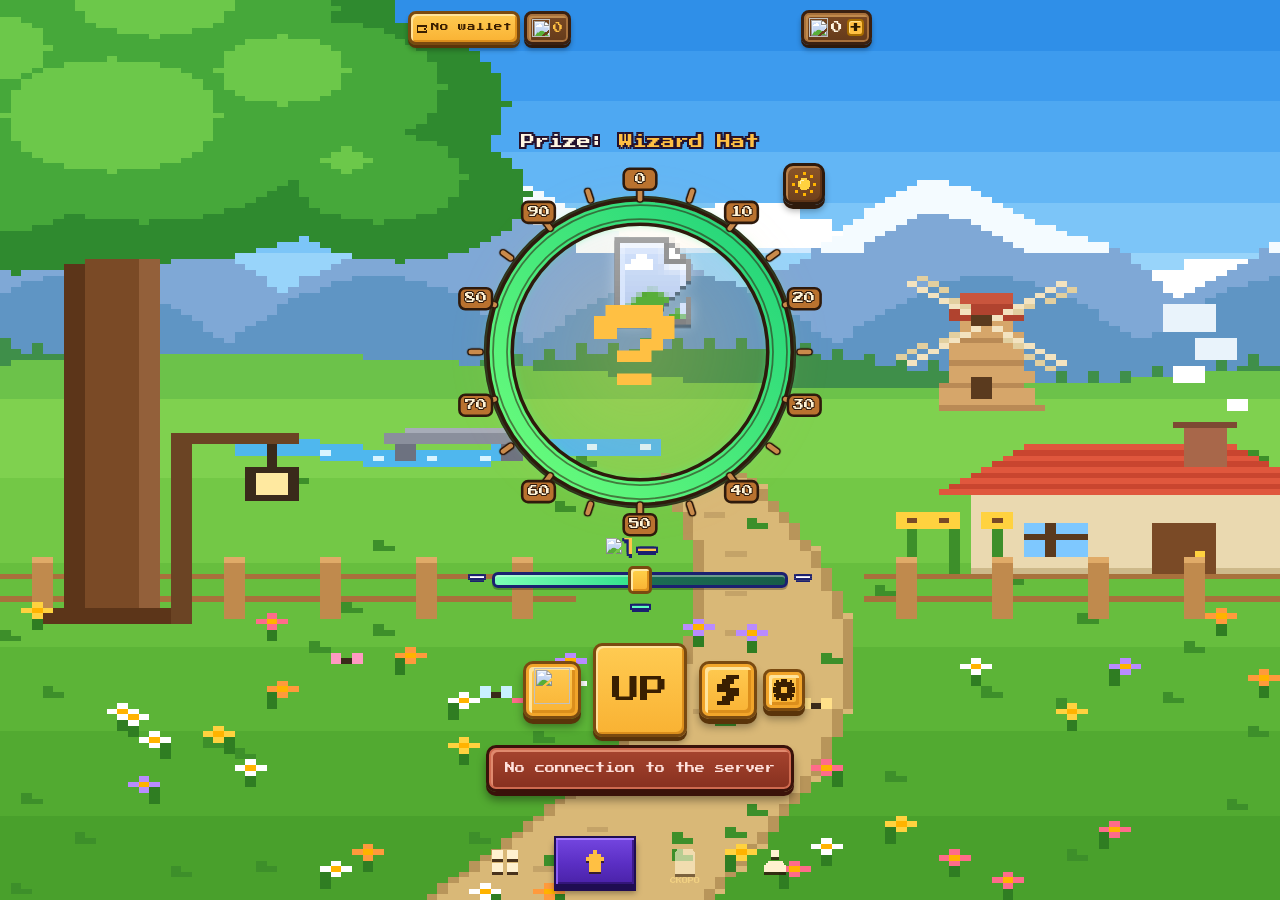
==== templates/index.html @ 06b8d16e "Add locked Quests navigation slot to HatDrop" ====
<!DOCTYPE html><html lang="ru" data-theme="meadow"><head>
<meta charset="utf-8">
<meta name="viewport" content="width=device-width, initial-scale=1, maximum-scale=1, user-scalable=no, viewport-fit=cover">
<title>Magic Upgrade</title>
<link rel="icon" href="images/hat.png">
<style>
:root {
  --sky-0: #0b0a2a;
  --violet: #8b4cf0;
  --violet-soft: #b98bff;
  --violet-dark: #4a1fa0;
  --gold: #ffc043;
  --gold-soft: #ffe08a;
  --gold-dark: #a86d00;
  --green: #35d67f;
  --green-dark: #148a4a;
  --red: #ff5d6c;
  --text: #f2edff;
  --muted: #a99fd4;
  --card: rgba(28, 20, 66, 0.8);
  --card-line: #6b4bb8;
  --safe-top: env(safe-area-inset-top, 0px);
  --safe-bottom: env(safe-area-inset-bottom, 0px);

  --spin-dur: 3.6s;
  --staff-dur: 3.7s;

  --wheel-lose-a: #3a2a6b;
  --wheel-lose-b: #241a4a;
  --wheel-base: rgba(12, 8, 38, .6);
  --wheel-glow: rgba(150, 100, 255, .38);
  --wheel-core-a: rgba(60, 35, 130, .85);
  --wheel-core-b: rgba(20, 12, 52, .92);
  --wheel-core-shine: rgba(140, 90, 255, .35);

  --track-bg: #1a1040;
  --cta-edge: #2d1370;
  --cta-shine: #b07bff;
  --cta-off-bg: #3b3360;
  --cta-off-edge: #241f3d;
  --cta-off-shine: #544a80;
  --cta-off-text: #a79ecf;
  --bg-art: url("images/sky.webp");
  --bg-sky-grad:
    radial-gradient(120% 60% at 78% 8%,  rgba(120, 90, 220, 0.35) 0%, transparent 60%),
    radial-gradient(90% 50% at 20% 0%,   rgba(70, 50, 170, 0.35) 0%, transparent 65%),
    linear-gradient(180deg, #0a0926 0%, #140f44 38%, #1b1355 62%, #241a6b 100%);
}

body.fast {
  --spin-dur: .6s;
  --staff-dur: .65s;
}

body.tier-onyx {
  --sky-0: #14161c;
  --violet: #5c6579;
  --violet-soft: #8b93a8;
  --violet-dark: #2f3542;
  --card: rgba(30, 33, 41, 0.85);
  --card-line: #5a6273;

  --wheel-lose-a: #56607a;
  --wheel-lose-b: #2d3342;
  --wheel-base: rgba(16, 18, 24, .65);
  --wheel-glow: rgba(150, 190, 240, .34);
  --wheel-core-a: rgba(70, 80, 102, .88);
  --wheel-core-b: rgba(18, 20, 27, .93);
  --wheel-core-shine: rgba(160, 200, 255, .32);
  --track-bg: #1b1f29;
  --cta-edge: #262b37;
  --cta-shine: #9aa5c0;
  --cta-off-bg: #363b48;
  --cta-off-edge: #22262f;
  --cta-off-shine: #4c5364;
  --cta-off-text: #9ba3b6;
  --bg-art: url("images/sky-onyx.webp");
  --bg-sky-grad:
    radial-gradient(120% 60% at 78% 8%, rgba(130, 140, 165, .28) 0%, transparent 60%),
    radial-gradient(90% 50% at 20% 0%,  rgba(90, 98, 120, .28) 0%, transparent 65%),
    linear-gradient(180deg, #14161c 0%, #1b1e26 38%, #232631 62%, #2b2f3b 100%);
}

body.tier-black {
  --sky-0: #08080a;
  --violet: #34343d;
  --violet-soft: #55555f;
  --violet-dark: #18181c;
  --card: rgba(14, 14, 17, 0.88);
  --card-line: #3c3c46;

  --wheel-lose-a: #3a3740;
  --wheel-lose-b: #1a191e;
  --wheel-base: rgba(6, 6, 8, .7);
  --wheel-glow: rgba(255, 190, 80, .26);
  --wheel-core-a: rgba(48, 44, 40, .9);
  --wheel-core-b: rgba(8, 8, 10, .95);
  --wheel-core-shine: rgba(255, 190, 90, .26);
  --track-bg: #111114;
  --cta-edge: #101013;
  --cta-shine: #6a6674;
  --cta-off-bg: #25252b;
  --cta-off-edge: #141417;
  --cta-off-shine: #36363e;
  --cta-off-text: #8a8894;
  --bg-art: url("images/sky-black.webp");
  --bg-sky-grad:
    radial-gradient(120% 60% at 78% 8%, rgba(70, 68, 78, .24) 0%, transparent 60%),
    radial-gradient(90% 50% at 20% 0%,  rgba(48, 46, 54, .24) 0%, transparent 65%),
    linear-gradient(180deg, #050506 0%, #0a0a0c 38%, #0e0e11 62%, #131318 100%);
}

* { box-sizing: border-box; -webkit-tap-highlight-color: transparent; }

html, body {
  margin: 0;
  height: 100%;
  background: var(--sky-0);
  color: var(--text);
  font-family: "Press Start 2P", "Courier New", monospace;
  font-size: 13px;
  font-weight: 400;
  line-height: 1.6;
  font-synthesis: none;
  overscroll-behavior: none;
}

body { overflow: hidden; }

button, input { font-family: inherit; font-weight: 400; }

.ic {
  width: 1em;
  height: 1em;
  fill: currentColor;
  shape-rendering: crispEdges;
  display: block;
  flex: 0 0 auto;
}

.stage {
  position: relative;
  width: 100%;
  height: 100dvh;
  max-width: 480px;
  margin: 0 auto;
  display: flex;
  flex-direction: column;

  overflow: hidden;
  overflow: clip;
  isolation: isolate;
}

.bg-sky, .bg-art, .bg-stars, .bg-vignette {
  position: absolute;
  inset: 0;
  z-index: -2;
  pointer-events: none;
}

.bg-sky {
  background: var(--bg-sky-grad);
}

.bg-art {
  inset: auto auto 0 50%;
  width: 132%;

  transform: translate(-50%, 24%);
  aspect-ratio: 1;
  background-image: var(--bg-art);
  background-repeat: no-repeat;
  background-position: center bottom;
  background-size: 100% 100%;
  -webkit-mask-image: linear-gradient(180deg, transparent 0%, rgba(0,0,0,.28) 20%, rgba(0,0,0,.8) 42%, #000 60%);
          mask-image: linear-gradient(180deg, transparent 0%, rgba(0,0,0,.28) 20%, rgba(0,0,0,.8) 42%, #000 60%);
  opacity: .96;
}

.staff {
  position: absolute;
  left: 23.046%;
  top: 29.266%;
  width: 15.789%;
  height: 26.874%;
  transform-origin: 8.1% 97%;
  will-change: transform;
}
.staff img {
  display: block;
  width: 100%;
  height: 100%;
  image-rendering: pixelated;
}

.staff.charging { animation: staffSwirl var(--staff-dur) linear forwards; }

.staff.charging-wild { animation: staffSwirlWild var(--staff-dur) linear forwards; }

@keyframes staffSwirlWild {
  0%      { transform: rotate(0deg); }
  2.778%  { transform: rotate(0.37deg); }
  5.556%  { transform: rotate(0.87deg); }
  8.333%  { transform: rotate(1.49deg); }
  11.11%  { transform: rotate(2.24deg); }
  13.89%  { transform: rotate(3.12deg); }
  16.67%  { transform: rotate(4.13deg); }
  19.44%  { transform: rotate(5.23deg); }
  22.22%  { transform: rotate(6.39deg); }
  25%     { transform: rotate(7.51deg); }
  27.78%  { transform: rotate(8.46deg); }
  30.56%  { transform: rotate(9.08deg); }
  33.33%  { transform: rotate(9.12deg); }
  36.11%  { transform: rotate(8.33deg); }
  38.89%  { transform: rotate(6.44deg); }
  41.67%  { transform: rotate(3.33deg); }
  44.44%  { transform: rotate(-0.93deg); }
  47.22%  { transform: rotate(-5.87deg); }
  50%     { transform: rotate(-10.52deg); }
  52.78%  { transform: rotate(-13.43deg); }
  55.56%  { transform: rotate(-13deg); }
  58.33%  { transform: rotate(-8.18deg); }
  61.11%  { transform: rotate(0.54deg); }
  63.89%  { transform: rotate(10.32deg); }
  66.67%  { transform: rotate(16.2deg); }
  69.44%  { transform: rotate(13.38deg); }
  72.22%  { transform: rotate(1.3deg); }
  75%     { transform: rotate(-13.22deg); }
  77.78%  { transform: rotate(-18.13deg); }
  80.56%  { transform: rotate(-6.25deg); }
  83.33%  { transform: rotate(13.5deg); }
  86.11%  { transform: rotate(19.05deg); }
  88.89%  { transform: rotate(0.02deg); }
  91.67%  { transform: rotate(-20.55deg); }
  94.44%  { transform: rotate(-9.88deg); }
  97.22%  { transform: rotate(18.68deg); }
  100%    { transform: rotate(13.52deg); }
}

@keyframes staffSwirl {
  0%      { transform: rotate(0deg); }
  2.778%  { transform: rotate(1.03deg); }
  5.556%  { transform: rotate(2.18deg); }
  8.333%  { transform: rotate(3.39deg); }
  11.11%  { transform: rotate(4.63deg); }
  13.89%  { transform: rotate(5.81deg); }
  16.67%  { transform: rotate(6.85deg); }
  19.44%  { transform: rotate(7.65deg); }
  22.22%  { transform: rotate(8.08deg); }
  25%     { transform: rotate(8.01deg); }
  27.78%  { transform: rotate(7.33deg); }
  30.56%  { transform: rotate(5.94deg); }
  33.33%  { transform: rotate(3.79deg); }
  36.11%  { transform: rotate(0.94deg); }
  38.89%  { transform: rotate(-2.44deg); }
  41.67%  { transform: rotate(-6deg); }
  44.44%  { transform: rotate(-9.19deg); }
  47.22%  { transform: rotate(-11.35deg); }
  50%     { transform: rotate(-11.74deg); }
  52.78%  { transform: rotate(-9.79deg); }
  55.56%  { transform: rotate(-5.35deg); }
  58.33%  { transform: rotate(1.01deg); }
  61.11%  { transform: rotate(7.85deg); }
  63.89%  { transform: rotate(12.95deg); }
  66.67%  { transform: rotate(13.96deg); }
  69.44%  { transform: rotate(9.45deg); }
  72.22%  { transform: rotate(0.22deg); }
  75%     { transform: rotate(-10.07deg); }
  77.78%  { transform: rotate(-15.81deg); }
  80.56%  { transform: rotate(-12.42deg); }
  83.33%  { transform: rotate(-0.32deg); }
  86.11%  { transform: rotate(13.08deg); }
  88.89%  { transform: rotate(16.93deg); }
  91.67%  { transform: rotate(5.92deg); }
  94.44%  { transform: rotate(-11.74deg); }
  97.22%  { transform: rotate(-18.17deg); }
  100%    { transform: rotate(-3.95deg); }
}

.staff.cast { transition: transform .16s steps(3, end); transform: rotate(-19deg); }

.staff.resting { transition: transform .9s ease-out; transform: rotate(0deg); }

.staff-orb {
  position: absolute;
  left: 51.5%;
  top: 28.2%;
  width: 70%;
  aspect-ratio: 1;
  border-radius: 50%;
  opacity: 0;
  transform: translate(-50%, -50%) scale(0.1);
  background: radial-gradient(circle,
              rgba(255, 255, 255, .95) 0%,
              rgba(255, 224, 138, .85) 22%,
              rgba(255, 192, 67, .45) 45%,
              transparent 70%);
  pointer-events: none;
}
.staff-orb.charging { animation: orbCharge 3.7s ease-in forwards; }
.staff-orb.fading   { transition: opacity .9s ease-out, transform .9s ease-out;
                      opacity: 0; transform: translate(-50%, -50%) scale(.1); }
.staff-orb.spent    { transition: opacity .14s linear; opacity: 0; }

@keyframes orbCharge {
  0%   { opacity: 0;   transform: translate(-50%, -50%) scale(.1); }
  60%  { opacity: .55; transform: translate(-50%, -50%) scale(.7); }
  100% { opacity: .95; transform: translate(-50%, -50%) scale(1.1); }
}

.bolt {
  position: absolute;
  inset: 0;
  width: 100%;
  height: 100%;

  z-index: -1;
  pointer-events: none;
  opacity: 0;
  transition: opacity .25s linear;
}

.bolt-halo, .bolt-aura, .bolt-mid, .bolt-core, .bolt-fork {
  fill: none;
  stroke-linecap: round;
  stroke-linejoin: miter;
}

.bolt-halo {
  stroke: rgba(255, 130, 25, .38);
  stroke-width: 34;
  filter: url(#boltHaloFx);
}
.bolt-aura {
  stroke: rgba(255, 165, 55, .52);
  stroke-width: 13;
  filter: url(#boltGlowFx);
}
.bolt-mid {
  stroke: rgba(255, 215, 130, .85);
  stroke-width: 4.5;
  filter: url(#boltGlowFx);
}
.bolt-core { stroke: #fffdf5; stroke-width: 2; }
.bolt-fork { stroke: rgba(255, 224, 138, .7); stroke-width: 1.4; }

.bolt-tip-glow {
  fill: rgba(255, 205, 100, .6);
  filter: url(#boltHaloFx);
}
.bolt-tip {
  fill: #fff;
  filter: url(#boltGlowFx);
}

.bolt-spark {
  fill: #fff3cf;
  filter: url(#boltGlowFx);
}

.bolt.strike .bolt-halo { stroke: rgba(255, 200, 90, .45); stroke-width: 40; }
.bolt.strike .bolt-aura { stroke: rgba(255, 224, 138, .7); stroke-width: 16; }
.bolt.strike .bolt-mid  { stroke: rgba(255, 245, 210, .9); stroke-width: 7; }
.bolt.strike .bolt-core { stroke: #fff; stroke-width: 3; }
.bolt.strike .bolt-tip  { r: 10; }
.bolt.strike .bolt-tip-glow { r: 30; fill: rgba(255, 235, 170, .6); }

.sparks {
  position: absolute;
  inset: 0;
  z-index: 6;
  pointer-events: none;
}
.sparks i {
  position: absolute;
  left: 0; top: 0;
  width: 5px; height: 5px;
  margin: -2.5px 0 0 -2.5px;
  background: var(--gold-soft);
  box-shadow: 0 0 8px 2px rgba(255, 192, 67, .8);
  animation: sparkFly .6s ease-out forwards;
}
@keyframes sparkFly {
  0%   { transform: translate(var(--sx), var(--sy)) scale(1);   opacity: 1; }
  100% { transform: translate(var(--ex), var(--ey)) scale(.2);  opacity: 0; }
}

.prize-fly {
  position: absolute;
  left: 0; top: 0;
  z-index: 7;
  width: 96px; height: auto;
  margin: -48px 0 0 -48px;
  image-rendering: pixelated;
  pointer-events: none;
  filter: drop-shadow(0 0 16px rgba(255, 192, 67, .7));
}
.prize-fly[hidden] { display: none; }

.tab.got { animation: tabGot .55s ease-out; }
@keyframes tabGot {
  0%   { transform: scale(1); }
  35%  { transform: scale(1.22); color: var(--gold); }
  100% { transform: scale(1); }
}

.spell {
  position: absolute;
  left: 0; top: 0;
  z-index: -1;
  width: 28px; height: 28px;
  margin: -14px 0 0 -14px;
  border-radius: 50%;
  background: radial-gradient(circle,
              #fff 0%, var(--gold-soft) 32%, rgba(255, 192, 67, .6) 58%, transparent 74%);
  box-shadow: 0 0 24px 10px rgba(255, 192, 67, .5);
  pointer-events: none;
  animation: spellFly .48s cubic-bezier(.3, .6, .2, 1) forwards;
}
.spell[hidden] { display: none; }

@keyframes spellFly {
  0%   { transform: translate(var(--x0), var(--y0)) scale(.55); opacity: 1; }
  78%  { transform: translate(var(--x1), var(--y1)) scale(1.5); opacity: 1; }
  100% { transform: translate(var(--x1), var(--y1)) scale(2.6); opacity: 0; }
}

.wheel-center.hit { animation: hitFlash .5s steps(6, end); }
@keyframes hitFlash {
  0%   { box-shadow: inset 0 0 0 999px rgba(255, 255, 255, .9); }
  100% { box-shadow: inset 0 0 0 999px rgba(255, 255, 255, 0); }
}

.bg-stars { overflow: hidden; }
.bg-stars i {
  position: absolute;
  width: 2px; height: 2px;
  background: #fff;
  opacity: 0;
  animation: twinkle 3.6s steps(3, end) infinite;
}
@keyframes twinkle {
  0%, 100% { opacity: .12; }
  50%      { opacity: .95; }
}

.bg-vignette {
  background:
    radial-gradient(80% 55% at 50% 42%, transparent 0%, rgba(6, 4, 24, .55) 100%),
    linear-gradient(180deg, rgba(6,4,24,.55) 0%, transparent 22%, transparent 70%, rgba(6,4,24,.72) 100%);
}

.topbar {
  position: relative;
  display: flex;
  align-items: center;
  justify-content: space-between;
  gap: 8px;
  padding: calc(10px + var(--safe-top)) 12px 8px;
  flex: 0 0 auto;
}

.balance {
  display: inline-flex;
  align-items: center;
  gap: 7px;
  padding: 8px 11px;
  background: var(--card);
  border: 2px solid var(--card-line);
  font-size: 15px;
  line-height: 1;
}
.balance .cur { color: var(--muted); font-size: 10px; }

button.balance {
  margin-left: auto;
  font-family: inherit;
  color: var(--text);
  cursor: pointer;
}
button.balance:active { transform: translate(1px, 1px); }
.bal-plus {
  display: grid;
  place-items: center;
  width: 19px; height: 19px;
  margin-left: 2px;
  font-size: 14px; line-height: 1;
  color: #2a1a00;
  background: var(--gold);
  border: 2px solid var(--gold-dark);
  box-shadow: inset 1px 1px 0 var(--gold-soft);
}
.wallet-btn[hidden], .tier-picker[hidden], .tab[hidden] { display: none; }

.topbar { gap: 5px; }

.topbar .wallet-btn {
  flex: 0 1 auto; min-width: 34px;
  padding: 9px 7px; font-size: 9px; gap: 4px;
  overflow: hidden;
}
.topbar .wallet-btn .ic { flex: 0 0 auto; font-size: 12px; }
.topbar .wallet-btn span { overflow: hidden; text-overflow: ellipsis; }
.topbar .balance { flex: 0 0 auto; padding: 7px 7px; font-size: 12px; gap: 4px; }
.topbar .balance .ton-ico { width: 15px; height: 15px; }
.topbar .bal-plus { width: 17px; height: 17px; font-size: 13px; margin-left: 1px; }
.coin-chip {
  flex: 0 0 auto;
  display: inline-flex;
  align-items: center;
  gap: 4px;
  padding: 7px 7px;
  font-size: 11px; line-height: 1;
  color: var(--gold);
  background: var(--card);
  border: 2px solid var(--card-line);
  white-space: nowrap;
}
.coin-chip[hidden] { display: none; }
.coin-ico { width: 16px; height: 16px; flex: 0 0 auto; }
.coin-rim  { fill: #9a5b00; }
.coin-face { fill: var(--gold); }
.coin-hat  { fill: #6a35c9; }
.coin-band { fill: #2a1500; }

.dep-wallet {
  display: flex;
  align-items: center;
  gap: 6px;
  margin: 0 0 10px;
  padding: 7px 8px;
  background: #0d0830;
  border: 2px solid var(--violet-dark);
}
.dep-wallet-addr {
  flex: 1;
  min-width: 0;
  font-size: 9px; line-height: 1.4;
  color: var(--muted);
  text-align: left;
  overflow: hidden; text-overflow: ellipsis; white-space: nowrap;
}
.dep-wallet-btn {
  padding: 7px 8px;
  font: inherit; font-size: 9px; line-height: 1;
  color: var(--text);
  background: var(--card);
  border: 2px solid var(--card-line);
  cursor: pointer;
  white-space: nowrap;
}
.dep-wallet-btn:active { transform: translate(1px, 1px); }
.dep-wallet-btn[hidden] { display: none; }
.ton-ico { width: 17px; height: 17px; display: block; image-rendering: pixelated; }

.wallet-btn {
  display: inline-flex;
  align-items: center;
  gap: 7px;
  padding: 10px 12px;
  font-size: 11px;
  line-height: 1;
  color: #2a1a00;
  background: var(--gold);
  border: 2px solid var(--gold-dark);
  box-shadow: inset 2px 2px 0 var(--gold-soft), inset -2px -2px 0 var(--gold-dark);
  cursor: pointer;
  white-space: nowrap;
}
.wallet-btn .ic { font-size: 14px; }
.wallet-btn:active { transform: translate(1px, 1px); }
.wallet-btn.connected {
  background: var(--card);
  border-color: var(--card-line);
  box-shadow: inset 2px 2px 0 rgba(255,255,255,.1), inset -2px -2px 0 rgba(0,0,0,.35);
  color: var(--text);
  font-size: 10px;
}

.content {
  flex: 1 1 auto;
  overflow-y: auto;
  overflow-x: hidden;
  overflow-x: clip;
  -webkit-overflow-scrolling: touch;
  padding: 2px 14px 14px;
}

.view { display: flex; flex-direction: column; align-items: center; }
.view[hidden] { display: none; }

.title {
  margin: 2px 0 0;
  font-size: 22px;
  font-weight: 400;
  line-height: 1.3;
  color: var(--gold);
  text-shadow: 3px 3px 0 #5a2a00;
}
.subtitle { margin: 4px 0 10px; font-size: 10px; color: var(--muted); text-align: center; }
.subtitle span { color: var(--violet-soft); }

.view-center {
  min-height: 100%;
  justify-content: flex-start;
  gap: 2px;
}

#view-shell .title { margin-top: 6px; }
.shell-subtitle { font-size: 13px; line-height: 1.5; margin-bottom: 0; }
#view-shell .shell-table { margin-top: auto; }
#view-shell .shell-hint { margin-bottom: auto; }
#view-shell .shell-prize { margin: 8px auto 0; }

.shell-table {
  position: relative;
  width: 100%;
  height: 190px;
  margin: 10px 0 4px;
}

.shell-hat {
  position: absolute;
  left: 50%;
  bottom: 0;
  width: 92px;
  height: 190px;
  margin-left: -46px;
  will-change: transform;
}

.shell-table.picking .shell-hat { cursor: pointer; }
.shell-table.picking .shell-hat:active .shell-cap { transform: translateY(-8px); }

.shell-cap {
  position: absolute;
  left: 0; bottom: 0;
  width: 92px;
  image-rendering: pixelated;
  filter: drop-shadow(0 4px 0 rgba(0, 0, 0, .35));
}

.shell-cat {
  position: absolute;
  left: 50%;
  bottom: 2px;
  width: 78px;
  height: auto;
  margin-left: -39px;
  opacity: 0;
}

.shell-cat-intro {
  position: absolute;
  left: 50%;
  bottom: 74px;
  width: 92px;
  height: auto;
  margin-left: -46px;
  opacity: 0;
  pointer-events: none;
  z-index: 2;
}

.shell-cat.is-gift { width: 64px; height: 64px; margin-left: -32px; object-fit: contain; image-rendering: auto; }
.shell-cat-intro.is-gift { width: 84px; height: 84px; margin-left: -42px; object-fit: contain; image-rendering: auto; }

.shell-hat.chosen .shell-cap { filter: drop-shadow(0 0 8px var(--gold)) drop-shadow(0 4px 0 rgba(0,0,0,.35)); }
.shell-hat.miss  .shell-cap { filter: grayscale(.6) brightness(.65) drop-shadow(0 4px 0 rgba(0,0,0,.35)); }

.shell-hint {
  min-height: 26px;
  margin: 2px 0 10px;
  text-align: center;
  font-size: 10px;
  line-height: 1.6;
  color: var(--muted);
}
.shell-hint.win  { color: var(--green); }
.shell-hint.lose { color: var(--red); }

.shell-prize {
  display: flex;
  align-items: center;
  gap: 8px;
  width: 100%;
  margin: 0 auto 6px;
  padding: 6px 8px;
  font: inherit;
  color: var(--text);
  text-align: left;
  background: var(--card);
  border: 2px solid var(--card-line);
  cursor: pointer;
}
.shell-prize[hidden] { display: none; }
.shell-prize:active { transform: translate(1px, 1px); }
.shell-prize:disabled { opacity: .6; cursor: default; }
.shell-prize img { width: 38px; height: 38px; object-fit: contain; image-rendering: pixelated; flex: 0 0 auto; }
.shell-prize img.is-gift { image-rendering: auto; }
.shell-prize-text { flex: 1; min-width: 0; display: flex; flex-direction: column; gap: 4px; }
.shell-prize-text b { font-weight: 400; font-size: 10px; line-height: 1.3; color: var(--gold);
                      overflow: hidden; text-overflow: ellipsis; white-space: nowrap; }
.shell-prize-text small { font-size: 8px; line-height: 1.2; color: var(--muted);
                          overflow: hidden; text-overflow: ellipsis; white-space: nowrap; }

.shell-prize-edit {
  flex: 0 0 auto;
  padding: 5px 7px;
  font-size: 9px; line-height: 1;
  color: #2a1a00;
  background: var(--gold);
  border: 2px solid var(--gold-dark);
  box-shadow: inset 1px 1px 0 var(--gold-soft);
}

.wheel-row {
  position: relative;
  width: 100%;
  display: flex;
  justify-content: center;
}

.wheel-wrap {
  position: relative;
  width: min(88vw, 44vh, 350px);
  aspect-ratio: 1;
  margin: 0 0 12px;
  display: grid;
  place-items: center;
}

#view-upgrade { min-height: 100%; justify-content: center; --upgrade-gap: 14px; }
#view-upgrade .upgrade-prize { margin: 0 0 8px; }
#view-upgrade .wheel-wrap { margin-bottom: 0; }
#view-upgrade .mode-picker { margin-top: var(--upgrade-gap); }
#view-upgrade .hat-hint { margin: 6px auto 0; }
.spin-row {
  width: 100%;
  margin-top: calc(var(--upgrade-gap) + 12px);
  display: grid;
  grid-template-columns: 1fr auto 1fr;
  align-items: center;
  gap: 16px;
}
.spin-side { display: flex; align-items: center; }

.fast-btn {
  width: 68px;
  height: 68px;
  padding: 0;
  display: grid;
  place-items: center;
  cursor: pointer;
  border-radius: 0;
  background: var(--card);
  border: 2px solid var(--card-line);
  color: var(--muted);
  transition: none;
}
.fast-btn .ic-bolt {
  width: 26px;
  height: 36px;
  fill: currentColor;
  shape-rendering: crispEdges;
}
.fast-btn:active { transform: translate(1px, 1px); }

.fast-btn[aria-pressed="true"] {
  background: var(--gold);
  border-color: var(--gold-dark);
  color: #2a1500;
  box-shadow: 0 0 10px rgba(255, 192, 67, .5);
}

.fast-btn:disabled { opacity: .45; cursor: default; }

.wheel-glow {
  position: absolute;
  inset: -8%;
  border-radius: 50%;
  background: radial-gradient(circle, var(--wheel-glow) 0%, transparent 62%);
  filter: blur(14px);
  animation: pulse 3.4s ease-in-out infinite;
}
@keyframes pulse { 0%,100% { opacity:.55; } 50% { opacity:1; } }

.wheel-glass {
  position: absolute;
  inset: 6%;
  border-radius: 50%;
  background:
    radial-gradient(circle at 30% 22%, rgba(255, 255, 255, .20), rgba(255, 255, 255, .05) 38%, rgba(255, 255, 255, 0) 60%),
    radial-gradient(circle at 50% 55%, rgba(120, 100, 230, .22), rgba(14, 9, 44, .62) 78%);
  -webkit-backdrop-filter: blur(7px);
  backdrop-filter: blur(7px);
  box-shadow:
    inset 0 0 0 1px rgba(255, 255, 255, .22),
    inset 0 -18px 34px rgba(8, 4, 30, .55),
    inset 0 14px 26px rgba(190, 170, 255, .12),
    0 10px 34px rgba(0, 0, 0, .5);
  overflow: hidden;
}

.wheel-glass::after {
  content: "";
  position: absolute;
  left: 12%; top: 6%;
  width: 46%; height: 22%;
  border-radius: 50%;
  background: linear-gradient(to bottom, rgba(255, 255, 255, .22), rgba(255, 255, 255, 0));
  transform: rotate(-28deg);
  filter: blur(3px);
}

.wheel { position: absolute; inset: 0; width: 100%; height: 100%; }

.lose-a { stop-color: var(--wheel-lose-a); }
.lose-b { stop-color: var(--wheel-lose-b); }

.ring-base {
  fill: var(--wheel-base);
  fill-opacity: .3;
  stroke: var(--card-line);
  stroke-width: 2;
}

.ring-arc {
  fill: none;
  stroke-width: 18;
  stroke-linecap: butt;
}

.wheel { overflow: visible; }
.wheel-scale text {
  font-size: 9px;
  fill: var(--muted);
  text-anchor: middle;
  dominant-baseline: central;
}
.wheel-scale text.on { fill: #7ef7b0; }
.wheel-scale line { stroke: var(--card-line); stroke-width: 2; }
.wheel-scale line.on { stroke: #7ef7b0; }

.pointer {
  transform-origin: 150px 150px;
  transform: rotate(0deg);
  filter: drop-shadow(0 0 5px rgba(255, 192, 67, .55));
}
.pointer.spinning { transition: transform var(--spin-dur) cubic-bezier(.12, .72, .12, 1); }

.ptr-outline { fill: #2a1500; }
.ptr-fill    { fill: var(--gold); }
.ptr-shine   { fill: var(--gold-soft); }
.ptr-dot     { fill: #2a1500; }

.staff-wood       { fill: #8a5a2b; }
.staff-wood-shine { fill: #b9804a; }
.staff-gem        { fill: #4fc3ff; }
.staff-gem-shine  { fill: #d9f5ff; }

.wheel-center {
  position: relative;
  width: 46%;
  aspect-ratio: 1;
  display: grid;
  place-items: center;
  border-radius: 50%;
}

.hat {
  width: 76%;
  image-rendering: pixelated;
  filter: drop-shadow(0 6px 14px rgba(0, 0, 0, .6));
  animation: hatPulse 3.4s ease-in-out infinite;
}
@keyframes hatPulse {
  0%, 100% {
    transform: scale(1);
    filter: drop-shadow(0 6px 14px rgba(0, 0, 0, .6)) drop-shadow(0 0 2px rgba(255, 192, 67, 0));
  }
  50% {
    transform: scale(1.06);
    filter: drop-shadow(0 6px 14px rgba(0, 0, 0, .6)) drop-shadow(0 0 18px rgba(255, 192, 67, .85));
  }
}
@keyframes float { 0%,100% { transform: translateY(-3px); } 50% { transform: translateY(4px); } }

.wheel-wrap.rolling .hat { animation-play-state: paused; }
@keyframes shake {
  0%,100% { transform: translate(0,0); }
  50%     { transform: translate(-2px, 2px); }
}

.tier-picker {
  display: flex;
  gap: 6px;
  width: 100%;
  margin-bottom: 10px;
}
.tier-btn {
  flex: 1;
  padding: 9px 2px;
  border: 2px solid var(--card-line);
  background: var(--card);
  color: var(--muted);
  font-size: 9px;
  line-height: 1;
  cursor: pointer;
}
.tier-btn:active { transform: translate(1px, 1px); }
.tier-btn.active {
  background: var(--violet-dark);
  border-color: var(--violet-soft);
  color: var(--gold);
}

.mode-picker {
  width: min(88%, 340px);
  align-self: center;
  display: flex;
  align-items: center;
  gap: 8px;
}

.mode-track {
  position: relative;
  flex: 1;
  min-width: 0;
  padding: 26px 0 24px;
}
.mode-tag {
  position: absolute;
  left: var(--thumb-x, 50%);
  transform: translateX(-50%);
  white-space: nowrap;
  line-height: 1;
  pointer-events: none;
}

.mode-cost {
  top: -3px;
  left: 50%;
  display: flex; align-items: center; gap: 6px;
  font-size: 16px; color: var(--gold);
  transform: translateX(-34px);
}
.mode-cost .ton-ico { width: 22px; height: 22px; flex: 0 0 auto; }
.mode-chance { bottom: 0; font-size: 16px; color: var(--green); }

#modeSlider {
  -webkit-appearance: none;
  appearance: none;
  display: block;
  width: 100%;
  height: 26px;
  background: transparent;
  cursor: pointer;
  margin: 0;
}

#modeSlider::-webkit-slider-runnable-track {
  height: 12px;
  background: linear-gradient(to right,
    #7ef7b0 0, #25c46a var(--fill, 50%),
    var(--track-bg) var(--fill, 50%), var(--track-bg) 100%);
  border: 2px solid rgba(126, 247, 176, .55);
  box-shadow: inset 2px 2px 0 rgba(0,0,0,.35);
}
#modeSlider::-webkit-slider-thumb {
  -webkit-appearance: none;
  width: 24px; height: 24px;
  margin-top: -9px;
  background: var(--gold);
  border: 2px solid var(--gold-dark);
  box-shadow: inset 2px 2px 0 var(--gold-soft), inset -2px -2px 0 var(--gold-dark);
}
#modeSlider::-moz-range-track {
  height: 12px;
  background: var(--track-bg);
  border: 2px solid rgba(126, 247, 176, .55);
}
#modeSlider::-moz-range-progress {
  height: 12px;
  background: linear-gradient(to right, #7ef7b0, #25c46a);
}
#modeSlider::-moz-range-thumb {
  width: 20px; height: 20px;
  border-radius: 0;
  background: var(--gold);
  border: 2px solid var(--gold-dark);
}
#modeSlider:active::-webkit-slider-thumb { background: var(--gold-soft); }
#modeSlider:disabled { opacity: .5; cursor: default; }

.mode-marks { display: flex; justify-content: space-between; }
.mode-edge { font-size: 13px; color: var(--text); line-height: 1.6; flex: 0 0 auto; }
.mode-mark {
  flex: 1;
  background: none;
  border: 0;
  padding: 2px 0;
  font-size: 9px;
  line-height: 1.5;
  color: var(--muted);
  cursor: pointer;
  text-align: center;
}
.mode-mark:first-child { text-align: left; }
.mode-mark:last-child  { text-align: right; }
.mode-mark b { display: block; font-size: 11px; font-weight: 400; }
.mode-mark.active   { color: var(--text); }
.mode-mark.active b { color: var(--gold); }

.cta {
  width: 100%;
  padding: 15px 8px;
  font-size: 14px;
  line-height: 1.3;
  color: #fff;
  background: var(--violet);
  border: 2px solid var(--cta-edge);
  box-shadow: inset 3px 3px 0 var(--cta-shine), inset -3px -3px 0 var(--violet-dark);
  cursor: pointer;
  text-shadow: 2px 2px 0 rgba(0,0,0,.45);
}
.cta:active { transform: translate(1px, 1px); box-shadow: inset 2px 2px 0 var(--violet-dark); }

.cta.spin-btn {
  width: 94px;
  height: 94px;
  min-width: 0;
  padding: 0;
  display: grid;
  place-items: center;
  align-self: center;
  font-size: 28px;
  line-height: 1;
  color: #2a1a00;
  text-shadow: none;
  background: var(--gold);
  border: 3px solid var(--gold-dark);
  box-shadow: inset 3px 3px 0 var(--gold-soft), inset -3px -3px 0 var(--gold-dark),
              0 0 16px rgba(255, 192, 67, .45);
}
.cta.spin-btn:active { transform: translate(1px, 1px); box-shadow: inset 3px 3px 0 var(--gold-dark); }

.cta.spin-btn.low { opacity: .6; box-shadow: inset 3px 3px 0 var(--gold-soft), inset -3px -3px 0 var(--gold-dark); }
.cta.spin-btn:disabled { opacity: .45; }

.upgrade-prize { margin-top: 6px; font-size: 14px; line-height: 1.5; }
.upgrade-prize span { color: var(--gold); }
.cta:disabled {
  background: var(--cta-off-bg);
  border-color: var(--cta-off-edge);
  box-shadow: inset 3px 3px 0 var(--cta-off-shine), inset -3px -3px 0 var(--cta-off-edge);
  color: var(--cta-off-text);
  cursor: default;
}

.ghost {
  width: 100%;
  margin-top: 8px;
  padding: 12px 8px;
  font-size: 12px;
  line-height: 1.3;
  color: var(--text);
  background: var(--card);
  border: 2px solid var(--card-line);
  box-shadow: inset 2px 2px 0 rgba(255,255,255,.08), inset -2px -2px 0 rgba(0,0,0,.4);
  cursor: pointer;
}
.ghost:active { transform: translate(1px, 1px); }

.profile-head {
  display: flex; align-items: center; gap: 12px;
  width: 100%;
  padding: 12px;
  margin: 6px 0 10px;
  background: var(--card);
  border: 2px solid var(--card-line);
}
.avatar {
  width: 46px; height: 46px;
  display: grid; place-items: center;
  font-size: 28px;
  color: var(--violet-soft);
  background: var(--violet-dark);
  border: 2px solid var(--card-line);
  flex: 0 0 auto;
}
.profile-meta { min-width: 0; flex: 1; }
.pname { font-size: 13px; line-height: 1.5; overflow: hidden; text-overflow: ellipsis; white-space: nowrap; }

.profile-head { margin-bottom: 0; }
.lvl-badge {
  flex: 0 0 auto;
  padding: 8px 9px;
  font-size: 13px; line-height: 1;
  color: #2a1a00;
  background: var(--gold);
  border: 2px solid var(--gold-dark);
  box-shadow: inset 2px 2px 0 var(--gold-soft), inset -2px -2px 0 var(--gold-dark);
  white-space: nowrap;
}
.lvl-row {
  width: 100%;
  padding: 8px 12px 9px;
  margin: 0 0 10px;
  background: var(--card);
  border: 2px solid var(--card-line);
  border-top: 0;
}
.lvl-bar {
  height: 10px;
  background: var(--track-bg);
  border: 2px solid var(--violet-dark);
}
.lvl-bar i {
  display: block;
  height: 100%;
  width: 0;
  background: linear-gradient(to right, var(--gold-soft), var(--gold));
  transition: width .4s ease-out;
}
.lvl-note { margin: 6px 0 0; font-size: 8px; line-height: 1.4; color: var(--muted); text-align: center; }

.pstats { display: flex; gap: 6px; width: 100%; margin: 0 0 10px; }
.pstat {
  flex: 1;
  min-width: 0;
  display: flex; flex-direction: column; align-items: center; gap: 5px;
  padding: 8px 4px;
  text-align: center;
  background: #150e3d;
  border: 2px solid var(--violet-dark);
}
.pstat small { font-size: 8px; line-height: 1; color: var(--muted); }
.pstat b { font-size: 11px; font-weight: 400; line-height: 1.2; color: var(--gold); }
.pstat span {
  max-width: 100%;
  font-size: 7px; line-height: 1.4; color: var(--violet-soft);
  overflow: hidden; text-overflow: ellipsis; white-space: nowrap;
}
.pstat-best img { width: 30px; height: 30px; object-fit: contain; image-rendering: pixelated; }
.pstat-best img.is-gift { image-rendering: auto; }
.pstat-best img[hidden] { display: none; }

.section-row {
  width: 100%;
  display: flex; align-items: center; justify-content: space-between; gap: 8px;
  margin: 2px 0 8px;
}
.section-row .section-title { margin: 0; align-self: center; }
.sell-all {
  padding: 7px 9px;
  font: inherit; font-size: 9px; line-height: 1;
  color: #2a1a00;
  background: var(--gold);
  border: 2px solid var(--gold-dark);
  box-shadow: inset 2px 2px 0 var(--gold-soft), inset -2px -2px 0 var(--gold-dark);
  cursor: pointer;
}
.sell-all[hidden] { display: none; }
.sell-all:active { transform: translate(1px, 1px); }
.sell-all:disabled { opacity: .6; cursor: default; }
.pwallet {
  font-size: 9px; color: var(--muted); line-height: 1.6;
  overflow: hidden; text-overflow: ellipsis; white-space: nowrap;
}

.section-title {
  align-self: flex-start;
  margin: 2px 0 8px;
  font-size: 11px;
  font-weight: 400;
  color: var(--muted);
}

.prize-grid {
  position: relative;
  display: grid;
  grid-template-columns: repeat(3, 1fr);
  gap: 8px;
  width: 100%;
}

.prize-card {
  padding: 7px 5px 6px;
  background: var(--card);
  border: 2px solid var(--card-line);
  display: flex; flex-direction: column; align-items: center; gap: 6px;
}

.prize-card.fresh { animation: popIn .22s ease-out; }
@keyframes popIn { from { opacity: 0; transform: scale(.9); } to { opacity: 1; transform: scale(1); } }

.prize-card.leaving {
  z-index: 1;
  opacity: 0;
  transform: scale(.85);
  pointer-events: none;
  animation: popOut .24s ease-out;
}
@keyframes popOut { from { opacity: 1; transform: scale(1); } to { opacity: 0; transform: scale(.85); } }

.prize-card .thumb {
  width: 100%;
  aspect-ratio: 1;
  background: radial-gradient(circle at 50% 40%, rgba(120, 70, 220, .5), rgba(16, 10, 44, .9));
  display: grid; place-items: center;
  border: 2px solid var(--violet-dark);
}
.prize-card .thumb img { width: 82%; image-rendering: pixelated; }

.prize-card .thumb.thumb-onyx {
  background: radial-gradient(circle at 50% 40%, rgba(140, 148, 168, .55), rgba(20, 22, 28, .92));
  border-color: #545b6c;
}
.prize-card .thumb.thumb-black {
  background: radial-gradient(circle at 50% 40%, rgba(70, 68, 78, .55), rgba(6, 6, 8, .95));
  border-color: #3c3c46;
}

.prize-card .thumb.thumb-bear {
  background: radial-gradient(circle at 50% 40%, rgba(214, 150, 72, .5), rgba(40, 22, 10, .92));
  border-color: #7a4d22;
}
.bear-fly { width: 88px; margin: -44px 0 0 -44px; filter: drop-shadow(0 0 14px rgba(255, 190, 110, .6)); }

.wd-btn {
  width: 100%;
  padding: 6px 1px;
  font-size: 8px;
  line-height: 1.2;
  color: #05230f;
  background: var(--green);
  border: 2px solid var(--green-dark);
  box-shadow: inset 2px 2px 0 #9dffc8, inset -2px -2px 0 var(--green-dark);
  cursor: pointer;
}
.wd-btn:active { transform: translate(1px, 1px); }
.wd-btn.pending {
  background: #3a2f10;
  border-color: var(--gold-dark);
  box-shadow: none;
  color: var(--gold-soft);
  cursor: default;
}
.wd-btn:disabled:not(.pending) {
  background: #2c2650;
  border-color: #241f3d;
  box-shadow: inset 2px 2px 0 #3f3770, inset -2px -2px 0 #1a1630;
  color: #7d74a8;
  cursor: default;
}

.wd-btn.locked { font-size: 7px; line-height: 1.4; color: var(--muted); }

.sell-btn {
  width: 100%;
  padding: 6px 1px;
  font-size: 8px;
  line-height: 1.2;
  color: #2a1500;
  background: var(--gold);
  border: 2px solid var(--gold-dark);
  box-shadow: inset 2px 2px 0 var(--gold-soft), inset -2px -2px 0 var(--gold-dark);
  cursor: pointer;
}
.sell-btn:active { transform: translate(1px, 1px); }
.sell-btn:disabled {
  background: #3b3360;
  border-color: #241f3d;
  box-shadow: none;
  color: #a79ecf;
  cursor: default;
}

.ref-card {
  width: 100%;
  padding: 10px 12px;
  margin: 4px 0 14px;
  background: var(--card);
  border: 2px solid var(--card-line);
}

.promo-card {
  width: 100%;
  display: flex;
  gap: 6px;
  margin: 0 0 14px;
}
.promo-input {
  flex: 1;
  min-width: 0;
  padding: 9px 10px;
  font: inherit; font-size: 11px; line-height: 1;
  color: var(--text);
  text-transform: uppercase;
  background: var(--card);
  border: 2px solid var(--card-line);
  outline: none;
}
.promo-input::placeholder { text-transform: none; color: var(--muted); }
.promo-input:focus { border-color: var(--violet-soft); }
.promo-btn {
  padding: 9px 10px;
  font: inherit; font-size: 10px; line-height: 1;
  color: #2a1a00;
  background: var(--gold);
  border: 2px solid var(--gold-dark);
  box-shadow: inset 2px 2px 0 var(--gold-soft), inset -2px -2px 0 var(--gold-dark);
  cursor: pointer;
}

.lang-row {
  width: 100%;
  display: flex;
  align-items: center;
  justify-content: space-between;
  gap: 8px;
  margin: 0 0 14px;
}
.lang-label { font-size: 10px; color: var(--muted); }
.lang-btns { display: flex; gap: 6px; }
.lang-btn {
  padding: 7px 8px;
  font: inherit; font-size: 9px; line-height: 1;
  color: var(--text);
  background: transparent;
  border: 2px solid rgba(255, 255, 255, .22);
  cursor: pointer;
}
.lang-btn.on { color: #2a1a00; background: var(--gold); border-color: var(--gold-dark); }

.lang-btn:last-child,
html[data-lang="zh"] body {
  font-family: "Press Start 2P", "PingFang SC", "Microsoft YaHei", "Noto Sans SC", "Hiragino Sans GB", sans-serif;
}

html[data-lang="zh"] .lvl-note,
html[data-lang="zh"] .pstat small,
html[data-lang="zh"] .pstat span,
html[data-lang="zh"] .lang-label,
html[data-lang="zh"] .pwallet { font-size: 12px; }
.promo-btn:active { transform: translate(1px, 1px); }
.promo-btn:disabled { opacity: .6; cursor: default; }

.ref-head {
  width: 100%;
  display: flex;
  align-items: center;
  justify-content: space-between;
  gap: 10px;
  padding: 0;
  background: none;
  border: 0;
  cursor: pointer;
}
.ref-title {
  display: inline-flex;
  align-items: center;
  gap: 7px;
  font-size: 13px;
  color: var(--gold);
  line-height: 1.4;
}

.ref-dot {
  width: 8px; height: 8px;
  background: var(--green);
  box-shadow: 0 0 6px rgba(53, 214, 127, .8);
}
.ref-dot[hidden] { display: none; }

.ref-chevron {
  flex: 0 0 auto;
  width: 34px; height: 34px;
  display: grid; place-items: center;
  color: #2a1a00;
  background: var(--gold);
  border: 2px solid var(--gold-dark);
  box-shadow: inset 2px 2px 0 var(--gold-soft), inset -2px -2px 0 var(--gold-dark);
}
.ref-chevron .ic { font-size: 16px; }
.ref-head:active .ref-chevron { transform: translate(1px, 1px); }

.ref-head[aria-expanded="true"] .ref-chevron .ic { transform: rotate(180deg); }

.ref-body { margin-top: 12px; }
.ref-body[hidden] { display: none; }

.ref-desc  { margin: 0 0 12px; font-size: 9px; color: var(--muted); line-height: 1.8; }
.ref-desc b { color: var(--green); font-weight: 400; }

.ref-create { font-size: 11px; padding: 13px 8px; }

.ref-link-box {
  display: flex;
  flex-direction: column;
  gap: 8px;
  padding: 8px;
  background: #0d0830;
  border: 2px solid var(--violet-dark);
}
.ref-link-box[hidden] { display: none; }
.ref-link {
  font-family: ui-monospace, "Courier New", monospace;
  font-size: 11px;
  line-height: 1.5;
  color: var(--violet-soft);
  word-break: break-all;
  user-select: all;
  -webkit-user-select: all;
}
.ref-copy {
  width: 100%;
  padding: 9px;
  font-size: 11px;
  line-height: 1;
  color: #2a1a00;
  background: var(--gold);
  border: 2px solid var(--gold-dark);
  box-shadow: inset 2px 2px 0 var(--gold-soft), inset -2px -2px 0 var(--gold-dark);
  cursor: pointer;
}
.ref-copy:active { transform: translate(1px, 1px); }
.ref-copy.done { background: var(--green); border-color: var(--green-dark);
                 box-shadow: inset 2px 2px 0 #9dffc8, inset -2px -2px 0 var(--green-dark);
                 color: #05230f; }

.ref-stats { display: flex; gap: 8px; margin-top: 12px; }
.ref-stat {
  flex: 1;
  display: flex; flex-direction: column; align-items: center; gap: 5px;
  padding: 9px 4px;
  background: #150e3d;
  border: 2px solid var(--violet-dark);
}
.ref-stat b { font-size: 15px; font-weight: 400; color: var(--gold); line-height: 1; }
.ref-stat small { font-size: 8px; color: var(--muted); line-height: 1; }

.ref-withdraw {
  display: flex;
  align-items: center;
  gap: 10px;
  margin-top: 12px;
}
.ref-balance { flex: 1; display: flex; flex-direction: column; gap: 5px; }
.ref-balance small { font-size: 8px; color: var(--muted); line-height: 1; }
.ref-balance b { font-size: 14px; font-weight: 400; color: var(--green); line-height: 1; }
.ref-wd { width: auto; flex: 0 0 auto; padding: 9px 14px; font-size: 10px; }

.ref-hint { margin: 8px 0 0; font-size: 8px; color: var(--muted); line-height: 1.6; }
.ref-hint.pending { color: var(--gold-soft); }

.empty { color: var(--muted); font-size: 10px; text-align: center; margin-top: 16px; line-height: 1.8; }
.empty[hidden] { display: none; }

.quest-tab{opacity:.63;cursor:not-allowed;position:relative}.quest-tab .ic{filter:drop-shadow(0 0 4px rgba(255,192,67,.4))}.quest-soon{position:absolute;bottom:0;font-size:6px;line-height:1;color:var(--gold-soft);letter-spacing:.02em}@media(max-width:380px){.quest-tab .ic{font-size:26px}.quest-soon{font-size:5px}}
.tabbar {
  flex: 0 0 auto;
  display: flex;
  gap: 6px;
  padding: 7px 10px calc(7px + var(--safe-bottom));
  background: rgba(10, 6, 32, .9);
  border-top: 2px solid var(--card-line);
}
.tab {
  position: relative;
  flex: 1;
  display: flex; flex-direction: column; align-items: center; justify-content: center; gap: 0;
  padding: 9px 0;
  border: 2px solid transparent;
  background: transparent;
  color: var(--muted);
  font-size: 9px;
  line-height: 1;
  cursor: pointer;
}

.tab .ic { font-size: 30px; }
.tab-name {
  position: absolute;
  width: 1px; height: 1px;
  overflow: hidden;
  clip-path: inset(50%);
  white-space: nowrap;
}
.tab.active {
  color: var(--gold);
  background: var(--violet-dark);
  border-color: var(--card-line);
}

.tab { white-space: nowrap; min-width: 0; }
@media (max-width: 380px) { .tab { font-size: 8px; } .tabbar { gap: 4px; padding-left: 6px; padding-right: 6px; } }

.lb-podium {
  display: grid;
  grid-template-columns: 1fr 1.18fr 1fr;
  gap: 8px;
  align-items: end;
  width: 100%;
  margin: 14px 0 12px;
}
.lb-place {
  position: relative;
  display: flex; flex-direction: column; align-items: center; gap: 6px;
  min-width: 0;
  padding: 16px 6px 8px;
  background: var(--card);
  border: 2px solid var(--card-line);
}

.lb-p1 {
  padding-top: 20px;
  border-color: var(--gold);
  box-shadow: 0 0 18px rgba(255, 192, 67, .32), inset 0 0 0 2px rgba(255, 192, 67, .14);
}
.lb-p2 { border-color: #aeb7cc; }
.lb-p3 { border-color: #c4854a; }

.lb-medal {
  position: absolute;
  top: -13px; left: 50%;
  transform: translateX(-50%);
  width: 26px; height: 26px;
  display: grid; place-items: center;
  font-size: 11px;
  color: #2a1500;
  background: var(--gold);
  border: 2px solid var(--gold-dark);
  box-shadow: inset 2px 2px 0 var(--gold-soft), inset -2px -2px 0 var(--gold-dark);
}
.lb-p2 .lb-medal { color: #1b1f29; background: #d6dce8; border-color: #6f7890;
                   box-shadow: inset 2px 2px 0 #fff, inset -2px -2px 0 #8f98ad; }
.lb-p3 .lb-medal { color: #2a1500; background: #e0a263; border-color: #7a4a1c;
                   box-shadow: inset 2px 2px 0 #ffd2a0, inset -2px -2px 0 #a86a33; }

.lb-prize {
  position: relative;
  width: 100%;
  aspect-ratio: 1;
  overflow: hidden;
  background: radial-gradient(circle at 50% 42%, var(--bd-a), var(--bd-b) 78%);
  border: 2px solid rgba(0, 0, 0, .35);
}
.lb-bd { position: absolute; inset: 0; width: 100%; height: 100%; display: block; }
.lb-poster, .lb-anim {
  position: absolute;
  inset: 6%;
  width: 88%; height: 88%;
}
.lb-poster { object-fit: contain; transition: opacity .2s; }
.lb-prize.live .lb-poster { opacity: 0; }
.lb-anim svg { display: block; }

.lb-timer {
  display: flex; align-items: center; justify-content: center; gap: 10px;
  width: 100%;
  margin: 2px 0 4px;
  padding: 9px 10px;
  font-size: 9px;
  color: var(--muted);
  background: var(--card);
  border: 2px solid var(--card-line);
}
.lb-timer:empty { display: none; }
.lb-timer b {
  font-size: 14px;
  font-weight: 400;
  color: var(--gold);
  letter-spacing: 1px;
  font-variant-numeric: tabular-nums;
}
.lb-timer.done { color: var(--gold); border-color: var(--gold); line-height: 1.6; text-align: center; }

.lb-prize-name {
  display: flex; align-items: center; justify-content: center;
  min-height: 2.8em;
  font-size: 8px;
  line-height: 1.4;
  text-align: center;
  color: var(--text);
}
.lb-p1 .lb-prize-name { color: var(--gold); }

.lb-holder {
  width: 100%;
  min-width: 0;
  display: flex; flex-direction: column; align-items: center; gap: 4px;
  padding-top: 7px;
  border-top: 2px dashed rgba(255, 255, 255, .08);
}
.lb-holder-name {
  max-width: 100%;
  overflow: hidden; text-overflow: ellipsis; white-space: nowrap;
  font-size: 8px;
  line-height: 1.4;
}
.lb-holder b { font-size: 8px; font-weight: 400; color: var(--gold); }
.lb-holder.free {
  justify-content: center;
  min-height: 60px;
  font-size: 7px;
  line-height: 1.6;
  color: var(--muted);
  text-align: center;
}

.lb-ava {
  position: relative;
  flex: 0 0 auto;
  width: 32px; height: 32px;
  display: grid; place-items: center;
  overflow: hidden;
  font-size: 13px;
  color: #fff;
  background: hsl(var(--ava-h, 260) 45% 34%);
  border: 2px solid rgba(0, 0, 0, .45);
}
.lb-ava img { position: absolute; inset: 0; width: 100%; height: 100%; object-fit: cover; opacity: 0; }
.lb-ava img.ok { opacity: 1; }
.lb-ava-sm { width: 28px; height: 28px; font-size: 11px; }

.lb-me {
  width: 100%;
  display: flex; align-items: center; gap: 10px;
  margin-bottom: 12px;
  padding: 10px 12px;
  font-size: 10px;
  background: var(--violet-dark);
  border: 2px solid var(--violet);
}
.lb-me-rank { font-size: 16px; color: var(--gold); }
.lb-me-label { flex: 1; }
.lb-me b { font-weight: 400; color: var(--gold); }
.lb-me.muted {
  justify-content: center;
  font-size: 8px;
  line-height: 1.7;
  text-align: center;
  color: var(--muted);
  background: var(--card);
  border-color: var(--card-line);
}

.lb-list {
  width: 100%;
  margin: 0; padding: 0;
  list-style: none;
  display: flex; flex-direction: column; gap: 6px;
}
.lb-row {
  display: flex; align-items: center; gap: 10px;
  min-width: 0;
  padding: 8px 10px;
  background: var(--card);
  border: 2px solid var(--card-line);
}
.lb-rank { flex: 0 0 auto; width: 26px; font-size: 11px; text-align: center; color: var(--muted); }
.lb-name {
  flex: 1;
  min-width: 0;
  overflow: hidden; text-overflow: ellipsis; white-space: nowrap;
  font-size: 9px;
  line-height: 1.5;
}
.lb-sum { font-size: 9px; font-weight: 400; color: var(--gold); white-space: nowrap; }
.lb-mini { flex: 0 0 auto; width: 26px; height: 26px; object-fit: contain; }
.lb-row.top1 { border-color: var(--gold); }
.lb-row.top2 { border-color: #aeb7cc; }
.lb-row.top3 { border-color: #c4854a; }
.lb-row.top1 .lb-rank { color: var(--gold); }
.lb-row.top2 .lb-rank { color: #d6dce8; }
.lb-row.top3 .lb-rank { color: #e0a263; }
.lb-row.me { background: var(--violet-dark); box-shadow: inset 4px 0 0 var(--gold); }

.modal {
  position: fixed; inset: 0;
  z-index: 50;
  display: grid; place-items: center;
  padding: 18px;
  background: rgba(5, 3, 20, .85);
  animation: fade .15s steps(3, end);
}
.modal[hidden] { display: none; }
@keyframes fade { from { opacity: 0; } to { opacity: 1; } }

.modal-card {
  position: relative;
  width: 100%;
  max-width: 340px;
  max-height: 86dvh;
  overflow-y: auto;
  padding: 20px 16px 16px;
  text-align: center;
  background: #1b1350;
  border: 3px solid var(--card-line);
  box-shadow: inset 3px 3px 0 rgba(255,255,255,.08), inset -3px -3px 0 rgba(0,0,0,.45),
              0 16px 0 rgba(0,0,0,.35);
  animation: rise .18s steps(4, end);
}
@keyframes rise { from { opacity: 0; transform: translateY(18px); } to { opacity: 1; transform: none; } }

.modal-card h2 { margin: 0 0 10px; font-size: 16px; font-weight: 400; color: var(--gold); line-height: 1.4; }
.modal-card p { margin: 0 0 14px; font-size: 10px; color: var(--muted); line-height: 1.8; }

.modal-hat {
  width: 112px;
  image-rendering: pixelated;
  filter: drop-shadow(0 0 26px rgba(255, 192, 67, .6));
  animation: prizePop .4s steps(6, end);
}
@keyframes prizePop { from { transform: scale(.2); opacity: 0; } to { transform: none; opacity: 1; } }

.modal-card.lose .modal-hat { filter: grayscale(1) brightness(.5); animation: none; opacity: .5; }
.modal-card.lose h2 { color: var(--muted); }

.burst {
  position: absolute;
  top: 70px; left: 50%;
  width: 220px; height: 220px;
  transform: translate(-50%, -50%);
  background: repeating-conic-gradient(from 0deg,
              rgba(255, 192, 67, .22) 0deg 5deg,
              transparent 5deg 24deg);
  border-radius: 50%;
  -webkit-mask-image: radial-gradient(circle, #000 18%, rgba(0,0,0,.55) 45%, transparent 72%);
          mask-image: radial-gradient(circle, #000 18%, rgba(0,0,0,.55) 45%, transparent 72%);
  animation: spinSlow 12s steps(60, end) infinite;
  pointer-events: none;
}
.modal-card.lose .burst { display: none; }
@keyframes spinSlow { to { transform: translate(-50%,-50%) rotate(360deg); } }

.amount-row { display: flex; gap: 6px; margin-bottom: 10px; }
.amt {
  flex: 1; padding: 11px 0;
  border: 2px solid var(--card-line);
  background: #150e3d;
  color: var(--text);
  font-size: 13px;
  line-height: 1;
  cursor: pointer;
}
.amt.active { background: var(--violet-dark); border-color: var(--violet-soft); color: var(--gold); }

#depositAmount {
  width: 100%;
  padding: 13px;
  margin-bottom: 12px;
  border: 2px solid var(--card-line);
  background: #0d0830;
  color: var(--text);
  font-size: 17px;
  line-height: 1;
  text-align: center;
}

.manual { margin: 14px 0 6px; text-align: left; }
.manual summary { cursor: pointer; font-size: 10px; color: var(--violet-soft); margin-bottom: 8px; line-height: 1.8; }
.modal-card label {
  display: block;
  margin: 9px 0 5px;
  font-size: 9px; color: var(--muted);
  text-align: left;
  line-height: 1.6;
}
.copy-row { display: flex; gap: 6px; align-items: stretch; }
.copy-row code {
  flex: 1; min-width: 0;
  padding: 9px;
  background: #0d0830;
  border: 2px solid var(--card-line);
  font-family: ui-monospace, monospace;
  font-size: 11px;
  overflow: hidden; text-overflow: ellipsis; white-space: nowrap;
  text-align: left;
}
.copy-row button {
  flex: 0 0 auto;
  border: 2px solid var(--card-line);
  padding: 0 10px;
  background: var(--violet-dark);
  color: var(--text);
  font-size: 9px;
  cursor: pointer;
}
.warn { margin-top: 10px !important; font-size: 9px !important; color: var(--gold-soft) !important; }

.gift-dep-btn { margin-top: 8px; background: #2d6bd6; border-color: #143c86;
                box-shadow: inset 3px 3px 0 #7fb0ff, inset -3px -3px 0 #143c86; }
.gift-modal { max-width: 360px; }
.gift-list {
  display: grid;
  grid-template-columns: 1fr 1fr;
  gap: 8px;
  margin: 10px 0;
  text-align: left;
}
.gift-empty { grid-column: 1 / -1; text-align: center; line-height: 1.8; }
.gift-list .warn { grid-column: 1 / -1; }
.gift-item {
  display: flex; flex-direction: column; gap: 4px;
  padding: 6px;
  font: inherit;
  color: var(--text);
  text-align: left;
  background: var(--card);
  border: 2px solid var(--card-line);
  cursor: pointer;
}
.gift-item.picked { border-color: var(--gold); box-shadow: 0 0 12px rgba(255, 192, 67, .3); }
.gift-item img { width: 100%; aspect-ratio: 1; object-fit: cover; background: rgba(0, 0, 0, .25); }

.gp-card { max-height: 86vh; display: flex; flex-direction: column; }
.gp-head { display: flex; align-items: center; justify-content: center; gap: 8px; position: relative; }
.gp-head h2 { margin-bottom: 10px; overflow: hidden; text-overflow: ellipsis; white-space: nowrap; }
.gp-back {
  position: absolute; left: 0; top: -2px;
  padding: 4px 9px;
  font: inherit; font-size: 12px;
  color: var(--gold);
  background: var(--card);
  border: 2px solid var(--card-line);
  cursor: pointer;
}
.gp-back[hidden] { display: none; }
.gp-search {
  width: 100%;
  padding: 8px 10px;
  margin-bottom: 8px;
  font: inherit; font-size: 10px;
  color: var(--text);
  background: var(--card);
  border: 2px solid var(--card-line);
  outline: none;
}
.gp-search:focus { border-color: var(--violet-soft); }

.gp-sort { display: flex; gap: 5px; margin-bottom: 8px; }
.gp-sort button {
  flex: 1;
  min-width: 0;
  padding: 7px 2px;
  font: inherit; font-size: 8px; line-height: 1;
  color: var(--muted);
  background: var(--card);
  border: 2px solid var(--card-line);
  cursor: pointer;
}
.gp-sort button:active { transform: translate(1px, 1px); }
.gp-sort button.active { color: #2a1a00; background: var(--gold); border-color: var(--gold-dark); }
.gp-list {
  display: grid;
  grid-template-columns: repeat(3, 1fr);
  gap: 6px;
  min-height: 120px;
  margin-bottom: 10px;
  overflow-y: auto;
  -webkit-overflow-scrolling: touch;
}
.gp-empty { grid-column: 1 / -1; text-align: center; padding: 20px 0; }
.gp-item {
  display: flex; flex-direction: column; align-items: stretch; gap: 3px;
  padding: 4px;
  font: inherit;
  color: var(--text);
  background: var(--card);
  border: 2px solid var(--card-line);
  cursor: pointer;
  min-width: 0;
}
.gp-item:active { transform: translate(1px, 1px); }
.gp-item.active { border-color: var(--gold); box-shadow: 0 0 12px rgba(255, 192, 67, .3); }
.gp-item img { width: 100%; aspect-ratio: 1; object-fit: contain; padding: 4px; background: rgba(0, 0, 0, .25); }

.gp-hat img { image-rendering: pixelated; }

.gp-hat-onyx img { background: radial-gradient(circle at 50% 40%, rgba(140, 148, 168, .55), rgba(20, 22, 28, .92)); }
.gp-hat-black img { background: radial-gradient(circle at 50% 40%, rgba(70, 68, 78, .55), rgba(6, 6, 8, .95)); }
.gp-name { font-size: 7px; line-height: 1.4; overflow: hidden; text-overflow: ellipsis; white-space: nowrap; }
.gp-price { font-size: 8px; color: var(--gold); }

.hat.is-gift { image-rendering: auto; width: 70%; }
.thumb-gift img { image-rendering: auto; object-fit: contain; }

#centerHat { cursor: pointer; }
#centerHat[hidden] { display: none; }

.hat-q {
  width: 76%;
  aspect-ratio: 1;
  display: grid;
  place-items: center;
  font: inherit;
  font-size: clamp(54px, 22vw, 92px);
  line-height: 1;
  color: var(--gold);
  text-shadow: 4px 4px 0 #5a2a00, 0 0 22px rgba(255, 192, 67, .55);
  background: none;
  border: none;
  cursor: pointer;
  animation: hatPulse 3.4s ease-in-out infinite;
}
.hat-q[hidden] { display: none; }
.hat-q:active { transform: scale(.94); }
.hat-hint {
  display: block;
  margin: -2px auto 10px;
  padding: 4px 8px;
  font: inherit; font-size: 10px; line-height: 1.5;
  color: var(--gold);
  background: none;
  border: none;
  cursor: pointer;
  animation: hintPulse 2.4s ease-in-out infinite;
}
.hat-hint::before { content: "▲ "; }
.hat-hint[hidden] { display: none; }
@keyframes hintPulse { 0%, 100% { opacity: .65; } 50% { opacity: 1; } }

.gift-title { font-size: 9px; line-height: 1.4; }
.gift-sub { font-size: 7px; line-height: 1.5; color: var(--muted); }
.gift-val { font-size: 10px; color: var(--gold); }
.gift-val.manual { color: var(--violet-soft); }
.gift-note { font-size: 7px; line-height: 1.5; color: var(--muted); }
.gift-how {
  margin: 8px 0;
  padding: 10px;
  text-align: left;
  background: var(--violet-dark);
  border: 2px solid var(--violet);
}
.gift-how-text { margin: 0 0 10px; font-size: 9px; line-height: 1.8; white-space: pre-line; }
.gift-tip { font-size: 8px; line-height: 1.7; }

.toast {
  position: fixed;
  left: 50%; bottom: calc(90px + var(--safe-bottom));
  transform: translateX(-50%);
  z-index: 90;
  max-width: 88vw;
  padding: 11px 14px;
  background: #1b1350;
  border: 2px solid var(--card-line);
  font-size: 10px;
  line-height: 1.6;
  box-shadow: 0 8px 0 rgba(0,0,0,.35);
  animation: rise .15s steps(3, end);
}
.toast[hidden] { display: none; }
.toast.err { border-color: var(--red); color: #ffc9ce; }

@media (max-height: 700px) {
  .wheel-wrap { width: min(50vw, 195px); }
  .title { font-size: 18px; }
  .cta { padding: 12px 8px; font-size: 12px; }
  .mode-cost, .mode-chance { font-size: 14px; }
}

.bg-scene, .bg-photo, .bg-video, .bg-dim { display: none; }

html[data-theme="meadow"] .bg-scene,
html[data-theme="meadow"] .bg-photo,
html[data-theme="meadow"] .bg-video,
html[data-theme="meadow"] .bg-dim {
  display: block;
  position: absolute;
  inset: 0;
  z-index: -2;
  width: 100%;
  height: 100%;
  pointer-events: none;
}
html[data-theme="meadow"] .bg-scene { image-rendering: pixelated; image-rendering: crisp-edges; image-rendering: pixelated; }
html[data-theme="meadow"] .bg-photo,
html[data-theme="meadow"] .bg-video { object-fit: cover; object-position: center center; }
html[data-theme="meadow"] .bg-scene[hidden],
html[data-theme="meadow"] .bg-photo[hidden],
html[data-theme="meadow"] .bg-video[hidden] { display: none; }

html[data-theme="meadow"] .bg-photo { z-index: -3; }
html[data-theme="meadow"] .bg-video { z-index: -3; }

html[data-theme="meadow"] .bg-dim { background: rgba(20, 12, 6, 0); }
html[data-theme="meadow"] body[data-view="profile"] .bg-dim,
html[data-theme="meadow"] body[data-view="leaders"] .bg-dim { background: rgba(20, 12, 6, .5); }

html[data-theme="meadow"] .bg-sky,
html[data-theme="meadow"] .bg-stars,
html[data-theme="meadow"] .bg-vignette,
html[data-theme="meadow"] .bolt { display: none; }
html[data-theme="meadow"] .bg-art { visibility: hidden; }

html[data-theme="meadow"] body {
  --sky-0: #3d9bee;
  --card: rgba(74, 42, 20, .93);
  --card-line: #a8713c;
  --text: #fff6e2;
  --muted: #e6cfa6;
  --violet-soft: #ffe08a;
  --track-bg: #2e1a0c;
  background: #3d9bee;
}
html[data-theme="meadow"], html[data-theme="meadow"] body { background: #2f8fe8; }

html[data-theme="meadow"] .content {
  text-shadow: 2px 0 0 #24122e, -2px 0 0 #24122e, 0 2px 0 #24122e, 0 -2px 0 #24122e,
               2px 2px 0 #24122e, -2px 2px 0 #24122e, 2px -2px 0 #24122e, -2px -2px 0 #24122e;
}
html[data-theme="meadow"] .content svg text {
  paint-order: stroke fill;
  stroke: #24122e;
  stroke-width: 3px;
  stroke-linejoin: round;
}

html[data-theme="meadow"] .content button,
html[data-theme="meadow"] .content input,
html[data-theme="meadow"] .profile-head,
html[data-theme="meadow"] .lvl-row,
html[data-theme="meadow"] .pstat,
html[data-theme="meadow"] .ref-card,
html[data-theme="meadow"] .prize-card,
html[data-theme="meadow"] .lb-row,
html[data-theme="meadow"] .lb-me,
html[data-theme="meadow"] .lb-place,
html[data-theme="meadow"] .lvl-badge { text-shadow: none; }
html[data-theme="meadow"] .title { text-shadow: 3px 3px 0 #5a2a00, -2px 0 0 #24122e, 2px 0 0 #24122e, 0 -2px 0 #24122e; }
html[data-theme="meadow"] .subtitle { color: #fff6e2; }

html[data-theme="meadow"] .wheel-glass { display: none; }
html[data-theme="meadow"] .ring-base { fill: none; stroke: #24122e; stroke-width: 3; }
html[data-theme="meadow"] .wheel-center .hat {
  animation: meadowFloat 3.2s ease-in-out infinite;
}
@keyframes meadowFloat {
  0%, 100% { transform: translateY(-5px); filter: drop-shadow(0 14px 6px rgba(0, 0, 0, .35)); }
  50%      { transform: translateY(5px);  filter: drop-shadow(0 6px 4px rgba(0, 0, 0, .5)); }
}

html[data-theme="meadow"] .balance,
html[data-theme="meadow"] .coin-chip,
html[data-theme="meadow"] .profile-head,
html[data-theme="meadow"] .lvl-row,
html[data-theme="meadow"] .ref-card,
html[data-theme="meadow"] .prize-card,
html[data-theme="meadow"] .lb-row,
html[data-theme="meadow"] .shell-prize {
  border-color: #3a2010;
  box-shadow: inset 2px 2px 0 #b9814a, inset -2px -2px 0 #4f2d14;
}
html[data-theme="meadow"] .pstat { background: #4a2a14; border-color: #3a2010; box-shadow: inset 2px 2px 0 #7a4a26; }
html[data-theme="meadow"] .lb-me { background: #5a3418; border-color: #c08a4d; }
html[data-theme="meadow"] .lang-btn { background: rgba(74, 42, 20, .93); border-color: #a8713c; }
html[data-theme="meadow"] .lang-btn.on { background: var(--gold); border-color: var(--gold-dark); }
html[data-theme="meadow"] .lang-label,
html[data-theme="meadow"] .section-title,
html[data-theme="meadow"] .empty { color: #fff6e2; }

html[data-theme="meadow"] .tabbar {
  background:
    repeating-linear-gradient(90deg, rgba(0, 0, 0, .09) 0 2px, transparent 2px 46px),
    linear-gradient(180deg, #9a6233 0%, #7c4a24 55%, #5e3417 100%);
  border-top: 3px solid #3a2010;
  box-shadow: inset 0 3px 0 #c08a4d;
}
html[data-theme="meadow"] .tab { color: #f3e3c0; }
html[data-theme="meadow"] .tab.active {
  color: var(--gold);
  background: #5b2fc4;
  border-color: #2d1370;
  box-shadow: inset 2px 2px 0 #8b5cf6, inset -2px -2px 0 #3b1a8a;
}

img[src*="/gimg/"] { image-rendering: pixelated; image-rendering: crisp-edges; image-rendering: pixelated; }

html[data-theme="meadow"] .tabbar {
  position: relative;
  gap: 8px;
  padding: 11px 64px calc(11px + var(--safe-bottom));
  border: 0;
  box-shadow: none;
  background: url("images/plank-mid.webp") center / 100% 100% no-repeat;
  image-rendering: pixelated;
}
html[data-theme="meadow"] .tab {
  padding: 7px 0;
  color: #f3e3c0;
  background: rgba(46, 26, 12, .45);
  border: 2px solid rgba(46, 26, 12, .7);
}
html[data-theme="meadow"] .tab.active {
  color: var(--gold);
  background: #5b2fc4;
  border-color: #2d1370;
  box-shadow: inset 2px 2px 0 #8b5cf6, inset -2px -2px 0 #3b1a8a;
}
html[data-theme="meadow"] .tabbar::before,
html[data-theme="meadow"] .tabbar::after {
  content: "";
  position: absolute;
  top: -30.1%;
  height: 161.1%;
  aspect-ratio: 151 / 171;
  pointer-events: none;
  image-rendering: pixelated;
  background-size: 100% 100%;
  background-repeat: no-repeat;
}
html[data-theme="meadow"] .tabbar::before { left: -24px; background-image: url("images/plank-left.webp"); }
html[data-theme="meadow"] .tabbar::after { right: -24px; background-image: url("images/plank-right.webp"); }

.view-ghost {
  position: absolute;
  z-index: 1;
  overflow: hidden;
  pointer-events: none;
  will-change: transform;
}
.view-ghost.out-left  { animation: viewOutLeft  .26s cubic-bezier(.3, .7, .3, 1) forwards; }
.view-ghost.out-right { animation: viewOutRight .26s cubic-bezier(.3, .7, .3, 1) forwards; }
.view.in-right { animation: viewInRight .26s cubic-bezier(.3, .7, .3, 1); }
.view.in-left  { animation: viewInLeft  .26s cubic-bezier(.3, .7, .3, 1); }
@keyframes viewOutLeft  { to   { transform: translateX(-105%); } }
@keyframes viewOutRight { to   { transform: translateX(105%); } }
@keyframes viewInRight  { from { transform: translateX(105%); } }
@keyframes viewInLeft   { from { transform: translateX(-105%); } }
html[data-theme="meadow"] .view-ghost {
  text-shadow: 2px 0 0 #24122e, -2px 0 0 #24122e, 0 2px 0 #24122e, 0 -2px 0 #24122e,
               2px 2px 0 #24122e, -2px 2px 0 #24122e, 2px -2px 0 #24122e, -2px -2px 0 #24122e;
}
html[data-theme="meadow"] .view-ghost :is(button, input, .profile-head, .lvl-row, .pstat, .ref-card, .prize-card, .lb-row, .lb-me, .lb-place, .lvl-badge, .upgrade-prize) { text-shadow: none; }

html[data-theme="meadow"] .tabbar { padding-top: 9px; padding-bottom: calc(14px + var(--safe-bottom)); }
html[data-theme="meadow"] .tab {
  z-index: 1;
  padding: 8px 0;
  color: #fff1d0;
  background: linear-gradient(180deg, #a56a38 0%, #8a5429 55%, #7a4720 100%);
  border: 2px solid #2e1a0c;
  box-shadow:
    inset 0 2px 0 #d39a5c,
    inset 2px 0 0 #b9814a,
    inset -2px 0 0 #6a3d1b,
    inset 0 -2px 0 #5e3417,
    0 5px 0 #2e1a0c,
    0 7px 6px rgba(0, 0, 0, .35);
  transform: translateY(0);
  transition: transform .07s ease-out, box-shadow .07s ease-out, filter .07s;
  -webkit-tap-highlight-color: transparent;
}
html[data-theme="meadow"] .tab .ic { filter: drop-shadow(0 2px 0 rgba(46, 26, 12, .8)); }
html[data-theme="meadow"] .tab:active {
  transform: translateY(4px);
  filter: brightness(.92);
  box-shadow:
    inset 0 2px 0 #b9814a,
    inset 2px 0 0 #9a6233,
    inset -2px 0 0 #6a3d1b,
    inset 0 -2px 0 #5e3417,
    0 1px 0 #2e1a0c,
    0 2px 3px rgba(0, 0, 0, .35);
}
html[data-theme="meadow"] .tab.active {
  color: var(--gold);
  background: linear-gradient(180deg, #7446e0 0%, #5b2fc4 55%, #4a22a8 100%);
  border-color: #1f0d52;
  box-shadow:
    inset 0 2px 0 #a57bff,
    inset 2px 0 0 #8b5cf6,
    inset -2px 0 0 #3b1a8a,
    inset 0 -2px 0 #33157a,
    0 5px 0 #1f0d52,
    0 7px 6px rgba(0, 0, 0, .35);
}
html[data-theme="meadow"] .tab.active:active {
  transform: translateY(4px);
  box-shadow:
    inset 0 2px 0 #8b5cf6,
    inset 2px 0 0 #7446e0,
    inset -2px 0 0 #3b1a8a,
    inset 0 -2px 0 #33157a,
    0 1px 0 #1f0d52,
    0 2px 3px rgba(0, 0, 0, .35);
}

.ring-edge { display: none; }
html[data-theme="meadow"] body {
  --wheel-lose-a: #2f36b0;
  --wheel-lose-b: #1f2484;
  --wheel-glow: rgba(70, 140, 255, .32);
}
html[data-theme="meadow"] #gradWin stop:first-child { stop-color: #5cff6e; }
html[data-theme="meadow"] #gradWin stop:last-child { stop-color: #12e08c; }
html[data-theme="meadow"] .ring-base { fill: none; stroke: none; }
html[data-theme="meadow"] .ring-edge {
  display: inline;
  fill: none;
  stroke: #4c94ff;
  stroke-width: 3;
  filter: drop-shadow(0 0 3px #4c94ff) drop-shadow(0 0 9px rgba(60, 120, 255, .95));
}
html[data-theme="meadow"] #arcWin {
  filter: drop-shadow(0 0 5px #4dffa6) drop-shadow(0 0 13px rgba(40, 255, 170, .75));
}
html[data-theme="meadow"] .wheel-scale text { fill: #ffffff; }
html[data-theme="meadow"] .content .wheel-scale text { stroke: #1b2070; }
html[data-theme="meadow"] .wheel-scale text.on { fill: #b9ffd9; }
html[data-theme="meadow"] .wheel-scale line { stroke: #a9d4ff; }
html[data-theme="meadow"] .wheel-scale line.on { stroke: #7ef7b0; }

html[data-theme="meadow"] .cta.spin-btn,
html[data-theme="meadow"] .fast-btn {
  color: #3a1f00;
  text-shadow: none;
  background: linear-gradient(180deg, #ffcb52 0%, #f9b233 100%);
  border: 3px solid #7a4a10;
  box-shadow:
    inset 0 0 0 3px #f2a52a,
    inset 3px 3px 0 3px #ffe39a,
    inset -3px -3px 0 3px #dc8f1c,
    0 5px 0 #5a340a,
    0 8px 8px rgba(0, 0, 0, .35);
  transform: translateY(0);
  transition: transform .07s ease-out, box-shadow .07s ease-out, filter .07s;
  -webkit-tap-highlight-color: transparent;
}
html[data-theme="meadow"] .cta.spin-btn:active:not(:disabled),
html[data-theme="meadow"] .fast-btn:active:not(:disabled) {
  transform: translateY(4px);
  filter: brightness(.94);
  box-shadow:
    inset 0 0 0 3px #f2a52a,
    inset 3px 3px 0 3px #ffd77a,
    inset -3px -3px 0 3px #dc8f1c,
    0 1px 0 #5a340a,
    0 2px 3px rgba(0, 0, 0, .35);
}
html[data-theme="meadow"] .cta.spin-btn:disabled { filter: grayscale(.55) brightness(.82); cursor: default; }

html[data-theme="meadow"] .fast-btn[aria-pressed="true"] {
  transform: translateY(3px);
  background: linear-gradient(180deg, #ffe07a 0%, #ffc640 100%);
  box-shadow:
    inset 0 0 0 3px #ffd24a,
    inset 3px 3px 0 3px #fff0b8,
    inset -3px -3px 0 3px #e8a020,
    0 2px 0 #5a340a,
    0 0 0 2px #fff3c0,
    0 0 16px 4px rgba(255, 214, 90, .9);
}

.coin-ico, .ton-ico { image-rendering: pixelated; object-fit: contain; }
html[data-theme="meadow"] .topbar .coin-ico { width: 20px; height: 20px; }
html[data-theme="meadow"] .topbar .balance .ton-ico { width: 19px; height: 19px; }
html[data-theme="meadow"] .mode-cost .ton-ico { width: 26px; height: 26px; }

html[data-theme="meadow"] .cta.spin-btn { border-radius: 12px; }
html[data-theme="meadow"] .fast-btn { border-radius: 10px; }

html[data-theme="meadow"] .topbar .wallet-btn,
html[data-theme="meadow"] .topbar .balance,
html[data-theme="meadow"] .topbar .coin-chip {
  border-radius: 8px;
  border: 3px solid #3a2010;
}
html[data-theme="meadow"] .topbar .wallet-btn {
  color: #3a1f00;
  background: linear-gradient(180deg, #ffcb52 0%, #f9b233 100%);
  border-color: #7a4a10;
  box-shadow: inset 2px 2px 0 #ffe39a, inset -2px -2px 0 #dc8f1c, 0 3px 0 #5a340a, 0 5px 5px rgba(0, 0, 0, .3);
}
html[data-theme="meadow"] .topbar .balance,
html[data-theme="meadow"] .topbar .coin-chip {
  background: linear-gradient(180deg, #7c4a24 0%, #643a1a 100%);
  box-shadow: inset 0 0 0 2px #a8713c, inset 2px 2px 0 2px #c08a4d, 0 3px 0 #2e1a0c, 0 5px 5px rgba(0, 0, 0, .3);
}
html[data-theme="meadow"] .topbar .bal-plus { border-radius: 4px; }

html[data-theme="meadow"] #modeSlider::-webkit-slider-runnable-track {
  height: 16px;
  border: 3px solid #1b2070;
  border-radius: 6px;
  background: linear-gradient(to right,
    #7dffb6 0, #2fe08a var(--fill, 50%),
    #1c6e55 var(--fill, 50%), #175c48 100%);
  box-shadow: inset 0 2px 0 rgba(255, 255, 255, .35), 0 2px 0 rgba(0, 0, 0, .25);
}
html[data-theme="meadow"] #modeSlider::-webkit-slider-thumb {
  width: 24px; height: 28px;
  margin-top: -9px;
  border-radius: 5px;
  background: linear-gradient(180deg, #ffd24a 0%, #f9b233 100%);
  border: 3px solid #7a4a10;
  box-shadow: inset 2px 2px 0 #ffe9a8, inset -2px -2px 0 #dc8f1c;
}
html[data-theme="meadow"] #modeSlider::-moz-range-track {
  height: 16px; border: 3px solid #1b2070; border-radius: 6px; background: #1c6e55;
}
html[data-theme="meadow"] #modeSlider::-moz-range-progress {
  height: 16px; border-radius: 4px; background: linear-gradient(to right, #7dffb6, #2fe08a);
}
html[data-theme="meadow"] #modeSlider::-moz-range-thumb {
  width: 20px; height: 24px; border-radius: 5px; border: 3px solid #7a4a10;
}
html[data-theme="meadow"] .mode-picker {
  text-shadow: 2px 0 0 #1b2070, -2px 0 0 #1b2070, 0 2px 0 #1b2070, 0 -2px 0 #1b2070,
               2px 2px 0 #1b2070, -2px 2px 0 #1b2070, 2px -2px 0 #1b2070, -2px -2px 0 #1b2070,
               0 4px 0 #1b2070;
}
html[data-theme="meadow"] .mode-edge { font-size: 14px; color: #ffffff; }
html[data-theme="meadow"] .mode-cost { font-size: 18px; color: #ffc64a; }
html[data-theme="meadow"] .mode-chance { font-size: 17px; color: #5dffc0; }

html[data-theme="meadow"] .topbar { gap: 4px; padding-left: 8px; padding-right: 8px; }
html[data-theme="meadow"] .topbar .wallet-btn { padding: 8px 5px; font-size: 8.5px; gap: 3px; }
html[data-theme="meadow"] .topbar .coin-chip { padding: 5px 5px; font-size: 10px; gap: 3px; }
html[data-theme="meadow"] .topbar .balance { padding: 5px 5px; font-size: 11.5px; gap: 3px; }
html[data-theme="meadow"] .topbar .coin-ico { width: 18px; height: 18px; }

html[data-theme="meadow"] .tab:not(.active) {
  background: none;
  border-color: transparent;
  box-shadow: none;
  transform: none;
  filter: none;
}
html[data-theme="meadow"] .tab:not(.active) .ic { filter: drop-shadow(0 3px 0 rgba(46, 26, 12, .85)); transition: transform .07s ease-out; }
html[data-theme="meadow"] .tab:not(.active):active .ic { transform: translateY(3px) scale(.92); }

html[data-theme="meadow"] :is(.profile-head, .lvl-row, .ref-card, .prize-card, .lb-row, .lb-me, .shell-prize) {
  background: linear-gradient(180deg, #7c4a24 0%, #643a1a 100%);
  border: 3px solid #2e1a0c;
  border-radius: 10px;
  box-shadow: inset 0 0 0 2px #a8713c, inset 2px 2px 0 2px #c08a4d, 0 4px 0 #2e1a0c, 0 6px 6px rgba(0, 0, 0, .3);
}

html[data-theme="meadow"] .profile-head { border-radius: 10px 10px 0 0; box-shadow: inset 0 0 0 2px #a8713c, inset 2px 2px 0 2px #c08a4d; }
html[data-theme="meadow"] .lvl-row { border-top: 0; border-radius: 0 0 10px 10px; margin-bottom: 14px; }
html[data-theme="meadow"] .lb-me { background: linear-gradient(180deg, #8f5a2c 0%, #744420 100%); border-color: #2e1a0c; }

html[data-theme="meadow"] :is(.pstat, .ref-stat, .ref-link-box, .promo-input, .lvl-bar) {
  background: #3f2411;
  border: 3px solid #2e1a0c;
  border-radius: 8px;
  box-shadow: inset 0 3px 0 rgba(0, 0, 0, .35), 0 2px 0 rgba(255, 220, 160, .18);
}
html[data-theme="meadow"] .pstat { box-shadow: inset 0 3px 0 rgba(0, 0, 0, .35), 0 4px 0 #2e1a0c, 0 6px 6px rgba(0, 0, 0, .3); }
html[data-theme="meadow"] .promo-input { color: #fff6e2; }
html[data-theme="meadow"] .promo-input::placeholder { color: #c9a878; }
html[data-theme="meadow"] .lvl-bar { height: 14px; border-radius: 6px; overflow: hidden; box-shadow: inset 0 2px 0 rgba(0, 0, 0, .4); }
html[data-theme="meadow"] .ref-link { color: #ffe08a; }
html[data-theme="meadow"] .avatar {
  color: #ffe08a;
  background: linear-gradient(180deg, #7446e0 0%, #4a22a8 100%);
  border: 3px solid #1f0d52;
  border-radius: 8px;
  box-shadow: inset 2px 2px 0 #a57bff, inset -2px -2px 0 #33157a;
}
html[data-theme="meadow"] .thumb { border-radius: 6px; overflow: hidden; }

html[data-theme="meadow"] :is(.cta, .promo-btn, .sell-all, .sell-btn, .ref-copy, .ref-chevron, .shell-prize-edit, .lang-btn.on, .lvl-badge) {
  color: #3a1f00;
  text-shadow: none;
  background: linear-gradient(180deg, #ffcb52 0%, #f9b233 100%);
  border: 3px solid #7a4a10;
  border-radius: 9px;
  box-shadow: inset 2px 2px 0 #ffe39a, inset -2px -2px 0 #dc8f1c, 0 4px 0 #5a340a, 0 6px 6px rgba(0, 0, 0, .3);
  transform: translateY(0);
  transition: transform .07s ease-out, box-shadow .07s ease-out, filter .07s;
  -webkit-tap-highlight-color: transparent;
}
html[data-theme="meadow"] :is(.cta, .promo-btn, .sell-all, .sell-btn, .ref-copy, .shell-prize-edit):active:not(:disabled),
html[data-theme="meadow"] .ref-head:active .ref-chevron {
  transform: translateY(3px);
  filter: brightness(.94);
  box-shadow: inset 2px 2px 0 #ffd77a, inset -2px -2px 0 #dc8f1c, 0 1px 0 #5a340a, 0 2px 3px rgba(0, 0, 0, .3);
}
html[data-theme="meadow"] :is(.cta, .promo-btn, .sell-all, .sell-btn):disabled {
  color: #6b5a44;
  background: linear-gradient(180deg, #b9a586 0%, #9c8a6e 100%);
  border-color: #4a3a26;
  box-shadow: inset 2px 2px 0 #d2c2a6, inset -2px -2px 0 #85755c, 0 3px 0 #3a2c1c;
  cursor: default;
}

html[data-theme="meadow"] #shellBtn {
  padding: 16px 8px;
  font-size: 15px;
  border-radius: 12px;
  box-shadow: inset 0 0 0 3px #f2a52a, inset 3px 3px 0 3px #ffe39a, inset -3px -3px 0 3px #dc8f1c, 0 5px 0 #5a340a, 0 8px 8px rgba(0, 0, 0, .35);
}
html[data-theme="meadow"] #shellBtn:active:not(:disabled) {
  transform: translateY(4px);
  box-shadow: inset 0 0 0 3px #f2a52a, inset 3px 3px 0 3px #ffd77a, inset -3px -3px 0 3px #dc8f1c, 0 1px 0 #5a340a, 0 2px 3px rgba(0, 0, 0, .35);
}

html[data-theme="meadow"] .prize-card :is(.sell-btn, .wd-btn) { border-width: 2px; border-radius: 7px; padding: 7px 1px; }
html[data-theme="meadow"] .prize-card .sell-btn { box-shadow: inset 2px 2px 0 #ffe39a, inset -2px -2px 0 #dc8f1c, 0 3px 0 #5a340a; }
html[data-theme="meadow"] .lvl-badge { box-shadow: inset 2px 2px 0 #ffe39a, inset -2px -2px 0 #dc8f1c, 0 3px 0 #5a340a; }
html[data-theme="meadow"] .shell-prize-edit { border-width: 2px; border-radius: 7px; padding: 7px 8px; box-shadow: inset 2px 2px 0 #ffe39a, inset -2px -2px 0 #dc8f1c, 0 3px 0 #5a340a; }
html[data-theme="meadow"] .ref-chevron { border-radius: 8px; }

html[data-theme="meadow"] .wd-btn {
  border-radius: 9px;
  border-width: 3px;
  transition: transform .07s ease-out, box-shadow .07s ease-out;
  -webkit-tap-highlight-color: transparent;
}
html[data-theme="meadow"] .wd-btn:not(.pending):not(:disabled) {
  color: #05230f;
  background: linear-gradient(180deg, #5df09a 0%, #2fcf78 100%);
  border-color: #0e6a38;
  box-shadow: inset 2px 2px 0 #b4ffd4, inset -2px -2px 0 #1ea45c, 0 3px 0 #0a4a26, 0 5px 5px rgba(0, 0, 0, .3);
}
html[data-theme="meadow"] .wd-btn:not(.pending):not(:disabled):active {
  transform: translateY(3px);
  box-shadow: inset 2px 2px 0 #9dffc8, inset -2px -2px 0 #1ea45c, 0 0 0 #0a4a26;
}
html[data-theme="meadow"] .wd-btn.pending { background: #4a3210; border-color: #7a4a10; color: #ffe08a; box-shadow: inset 0 2px 0 rgba(0, 0, 0, .35); }
html[data-theme="meadow"] .wd-btn:disabled:not(.pending) { background: #5a4630; border-color: #3a2c1c; color: #c9b08a; box-shadow: inset 0 2px 0 rgba(0, 0, 0, .3); }

html[data-theme="meadow"] :is(.lang-btn, .ghost) {
  color: #fff1d0;
  text-shadow: none;
  background: linear-gradient(180deg, #8a5429 0%, #6e401c 100%);
  border: 3px solid #2e1a0c;
  border-radius: 9px;
  box-shadow: inset 2px 2px 0 #b9814a, inset -2px -2px 0 #5e3417, 0 4px 0 #2e1a0c, 0 6px 6px rgba(0, 0, 0, .3);
  transition: transform .07s ease-out, box-shadow .07s ease-out;
}
html[data-theme="meadow"] :is(.lang-btn, .ghost):active { transform: translateY(3px); box-shadow: inset 2px 2px 0 #9a6233, inset -2px -2px 0 #5e3417, 0 1px 0 #2e1a0c; }
html[data-theme="meadow"] .lang-btn { padding: 8px 9px; }
html[data-theme="meadow"] .lang-btns { gap: 7px; }
html[data-theme="meadow"] .lang-row { margin-bottom: 18px; }
html[data-theme="meadow"] .promo-card { margin-bottom: 18px; gap: 8px; }
html[data-theme="meadow"] .prize-grid { row-gap: 12px; }html[data-theme="meadow"] .pstat { padding: 8px 2px; }
html[data-theme="meadow"] .pstat b { font-size: 10px; white-space: nowrap; }

html[data-theme="meadow"] #shellBtn {
  width: auto;
  min-width: 190px;
  max-width: 78%;
  align-self: center;
  padding: 13px 20px;
  font-size: 13px;
}
html[data-theme="meadow"] #view-shell .shell-prize {
  width: auto;
  min-width: 190px;
  max-width: 78%;
  margin: 12px auto 0;
  padding: 5px 8px;
  gap: 7px;
}
html[data-theme="meadow"] #view-shell .shell-prize img { width: 30px; height: 30px; }
html[data-theme="meadow"] #view-shell .shell-prize b { font-size: 9px; }
html[data-theme="meadow"] #view-shell .shell-prize small { font-size: 7px; }
html[data-theme="meadow"] #view-shell .shell-prize-edit { padding: 6px 7px; font-size: 8px; }
html[data-theme="meadow"] #shellDepositBtn { width: auto; min-width: 190px; align-self: center; }

html[data-theme="meadow"] .toast {
  bottom: calc(108px + var(--safe-bottom));
  max-width: min(86vw, 400px);
  padding: 12px 16px;
  color: #fff6e2;
  font-size: 10px;
  line-height: 1.7;
  text-align: center;
  background: linear-gradient(180deg, #7c4a24 0%, #643a1a 100%);
  border: 3px solid #2e1a0c;
  border-radius: 10px;
  box-shadow: inset 0 0 0 2px #a8713c, inset 2px 2px 0 2px #c08a4d, 0 4px 0 #2e1a0c, 0 8px 10px rgba(0, 0, 0, .4);
  animation: toastIn .16s ease-out;
}
html[data-theme="meadow"] .toast.err {
  color: #ffe1dc;
  background: linear-gradient(180deg, #a8452f 0%, #86301f 100%);
  border-color: #3a120a;
  box-shadow: inset 0 0 0 2px #cf6a4f, inset 2px 2px 0 2px #e08a6e, 0 4px 0 #3a120a, 0 8px 10px rgba(0, 0, 0, .4);
}
@keyframes toastIn {
  from { opacity: 0; transform: translateX(-50%) translateY(10px); }
  to   { opacity: 1; transform: translateX(-50%) translateY(0); }
}

.coin-new, .ton-new { display: none; }
html[data-theme="meadow"] .coin-new, html[data-theme="meadow"] .ton-new { display: block; }
html[data-theme="meadow"] .coin-old, html[data-theme="meadow"] .ton-old { display: none; }

html[data-lang="zh"] #themeBtns .lang-btn { font-family: "Press Start 2P", "PingFang SC", "Microsoft YaHei", "Noto Sans SC", sans-serif; }

.bg-wide { display: none; }
html[data-theme="meadow"] .bg-wide {
  display: block;
  position: fixed;
  inset: 0;
  z-index: 0;
  overflow: hidden;
  pointer-events: none;
  background: #2f8fe8;
}
html[data-theme="meadow"] .stage { z-index: 1; }
html[data-theme="meadow"] .bg-photo { image-rendering: auto; }

.ptr-axe { display: none; }
html[data-theme="meadow"] .pointer > * { display: none; }
html[data-theme="meadow"] .pointer > .ptr-axe { display: inline; image-rendering: pixelated; }
html[data-theme="meadow"] .pointer { filter: drop-shadow(0 3px 0 rgba(0, 0, 0, .35)) drop-shadow(0 0 6px rgba(255, 255, 255, .35)); }

.pstat { justify-content: center; }

.profile-actions { display: flex; gap: 8px; width: 100%; margin: 0 0 10px; }
.pbtn {
  flex: 1;
  padding: 11px 4px;
  font: inherit; font-size: 10px; line-height: 1.2;
  color: var(--gold);
  background: var(--card);
  border: 2px solid var(--card-line);
  box-shadow: inset 2px 2px 0 rgba(255, 255, 255, .08), inset -2px -2px 0 rgba(0, 0, 0, .4);
  cursor: pointer;
}
.pbtn:active { transform: translate(1px, 1px); }

.list-modal { display: flex; flex-direction: column; max-height: 86vh; }
.list-modal .gp-head h2, .list-modal > h2 { margin-bottom: 8px; }
.list-modal .muted { margin: 0 0 10px; font-size: 8px; line-height: 1.7; }
.lv-list {
  display: flex; flex-direction: column; gap: 6px;
  min-height: 120px;
  margin-bottom: 10px;
  overflow-y: auto;
  -webkit-overflow-scrolling: touch;
  text-align: left;
}
.lv-list[hidden], .pcard[hidden], .lv-me[hidden] { display: none; }
.lv-row { width: 100%; font: inherit; color: var(--text); text-align: left; cursor: pointer; }
.lv-row:active { transform: translate(1px, 1px); }
.lv-badge { flex: 0 0 auto; font-size: 10px; font-weight: 400; color: var(--gold); white-space: nowrap; }
.lv-me {
  margin: 0 0 8px;
  padding: 8px 10px;
  font-size: 9px; line-height: 1.5;
  color: var(--gold);
  background: var(--violet-dark);
  border: 2px solid var(--violet);
}
.pcard { margin-bottom: 10px; }
.pcard-head { display: flex; align-items: center; gap: 10px; margin-bottom: 10px; }
.pcard-head .lvl-bar { flex: 1; }
.pcard-ava { width: 46px; height: 46px; font-size: 18px; }
.pcard .pstats { margin-bottom: 0; }

.hist-row {
  display: flex; align-items: center; gap: 9px;
  min-width: 0;
  padding: 7px 9px;
  background: var(--card);
  border: 2px solid var(--card-line);
}
.hist-row.win { box-shadow: inset 4px 0 0 var(--green); }
.hist-row.lose { box-shadow: inset 4px 0 0 rgba(255, 93, 108, .75); }
.hist-img { flex: 0 0 auto; width: 30px; height: 30px; object-fit: contain; image-rendering: pixelated; }
.hist-row.lose .hist-img { filter: grayscale(.7) brightness(.8); }
.hist-mid { flex: 1; min-width: 0; display: flex; flex-direction: column; gap: 4px; }
.hist-mid b { font-size: 9px; font-weight: 400; line-height: 1.3; overflow: hidden; text-overflow: ellipsis; white-space: nowrap; }
.hist-mid small { font-size: 7px; line-height: 1.3; color: var(--muted); white-space: nowrap; overflow: hidden; text-overflow: ellipsis; }
.hist-right { flex: 0 0 auto; display: flex; flex-direction: column; align-items: flex-end; gap: 4px; }
.hist-right b { font-size: 9px; font-weight: 400; line-height: 1.3; }
.hist-row.win .hist-right b { color: var(--green); }
.hist-row.lose .hist-right b { color: #ff9aa4; }
.hist-right small { font-size: 7px; line-height: 1.3; color: var(--gold); white-space: nowrap; }

html[data-theme="meadow"] .pbtn {
  color: #fff1d0;
  background: linear-gradient(180deg, #8a5429 0%, #6e401c 100%);
  border: 3px solid #2e1a0c;
  border-radius: 9px;
  box-shadow: inset 2px 2px 0 #b9814a, inset -2px -2px 0 #5e3417, 0 4px 0 #2e1a0c, 0 6px 6px rgba(0, 0, 0, .3);
  transition: transform .07s ease-out, box-shadow .07s ease-out;
  text-shadow: none;
}
html[data-theme="meadow"] .pbtn:active { transform: translateY(3px); box-shadow: inset 2px 2px 0 #9a6233, inset -2px -2px 0 #5e3417, 0 1px 0 #2e1a0c; }
html[data-theme="meadow"] .profile-actions { margin-bottom: 14px; }
html[data-theme="meadow"] .list-modal {
  background: linear-gradient(180deg, #7c4a24 0%, #5e3417 100%);
  border: 3px solid #2e1a0c;
  border-radius: 12px;
  box-shadow: inset 0 0 0 2px #a8713c, inset 2px 2px 0 2px #c08a4d, 0 6px 0 #2e1a0c, 0 12px 14px rgba(0, 0, 0, .45);
}
html[data-theme="meadow"] .list-modal :is(.lv-row, .hist-row) {
  background: #4a2a14;
  border: 3px solid #2e1a0c;
  border-radius: 9px;
  box-shadow: inset 0 2px 0 rgba(255, 220, 160, .14);
}
html[data-theme="meadow"] .list-modal .hist-row.win { box-shadow: inset 5px 0 0 #35d67f; }
html[data-theme="meadow"] .list-modal .hist-row.lose { box-shadow: inset 5px 0 0 #d9624f; }
html[data-theme="meadow"] .list-modal .lv-row.me { background: #5b2fc4; border-color: #1f0d52; }
html[data-theme="meadow"] .list-modal .lv-row.top1 { border-color: #ffc043; }
html[data-theme="meadow"] .list-modal .lv-row.top2 { border-color: #cfd6e4; }
html[data-theme="meadow"] .list-modal .lv-row.top3 { border-color: #d38b4a; }
html[data-theme="meadow"] .list-modal .lv-me { background: #3f2411; border: 3px solid #2e1a0c; border-radius: 9px; color: #ffe08a; }
html[data-theme="meadow"] .list-modal .lb-ava { border-radius: 6px; }
html[data-theme="meadow"] .list-modal .gp-back {
  color: #3a1f00;
  background: linear-gradient(180deg, #ffcb52 0%, #f9b233 100%);
  border: 3px solid #7a4a10;
  border-radius: 8px;
}
html[data-theme="meadow"] .modal { background: rgba(20, 12, 6, .72); }

.spin-side-left { position: relative; justify-content: flex-end; }
.weapon-btn, .weapon-menu { display: none; }
html[data-theme="meadow"] .weapon-btn { display: grid; }
.weapon-btn img { width: 60%; height: 60%; object-fit: contain; image-rendering: pixelated; transform: rotate(35deg); }
html[data-theme="meadow"] .weapon-menu {
  position: absolute;
  left: 0;
  bottom: calc(100% + 12px);
  z-index: 5;
  display: flex; flex-direction: column; gap: 6px;
  padding: 8px;
  background: linear-gradient(180deg, #7c4a24 0%, #5e3417 100%);
  border: 3px solid #2e1a0c;
  border-radius: 10px;
  box-shadow: inset 0 0 0 2px #a8713c, 0 4px 0 #2e1a0c, 0 8px 10px rgba(0, 0, 0, .4);
}
html[data-theme="meadow"] .weapon-menu[hidden] { display: none; }
html[data-theme="meadow"] .weapon-menu button {
  display: flex; align-items: center; gap: 8px;
  min-width: 118px;
  padding: 6px 9px;
  font: inherit; font-size: 10px; line-height: 1;
  color: #fff1d0;
  text-shadow: none;
  background: #4a2a14;
  border: 3px solid #2e1a0c;
  border-radius: 8px;
  box-shadow: none;
  cursor: pointer;
}
html[data-theme="meadow"] .weapon-menu button.on {
  color: #3a1f00;
  background: linear-gradient(180deg, #ffcb52 0%, #f9b233 100%);
  border-color: #7a4a10;
}
html[data-theme="meadow"] .weapon-menu img { width: 26px; height: 26px; object-fit: contain; image-rendering: pixelated; }

html[data-theme="meadow"][data-weapon="staff"] .pointer > * { display: inline; }
html[data-theme="meadow"][data-weapon="staff"] .pointer > .ptr-axe { display: none; }

html[data-theme="meadow"] .wheel-wrap.throwing .pointer {
  filter: drop-shadow(0 3px 0 rgba(0, 0, 0, .35)) drop-shadow(0 0 10px rgba(255, 255, 255, .8)) drop-shadow(0 0 18px rgba(120, 200, 255, .7));
}

.gear-btn, .spin-menu { display: none; }
.spin-side-right { position: relative; gap: 6px; }
html[data-theme="meadow"] .gear-btn { display: grid; width: 42px; height: 42px; border-radius: 8px; }
html[data-theme="meadow"] .gear-btn svg { width: 22px; height: 22px; fill: currentColor; }

html[data-theme="meadow"] .spin-row { gap: 12px; }
html[data-theme="meadow"] .spin-side .fast-btn:not(.gear-btn) { width: 58px; height: 58px; }
html[data-theme="meadow"] .spin-side .ic-bolt { width: 22px; height: 30px; }
html[data-theme="meadow"] .weapon-menu.spin-menu { left: auto; right: 0; }
html[data-theme="meadow"] .weapon-menu.spin-menu button { min-width: 112px; justify-content: center; padding: 9px 9px; }

.sky-btn { display: none; }
html[data-theme="meadow"] .sky-btn {
  position: absolute;
  top: -6px; right: -4px;
  z-index: 3;
  display: grid; place-items: center;
  width: 42px; height: 42px;
  padding: 0;
  background: linear-gradient(180deg, #8a5429 0%, #6e401c 100%);
  border: 3px solid #2e1a0c;
  border-radius: 10px;
  box-shadow: inset 2px 2px 0 #b9814a, inset -2px -2px 0 #5e3417, 0 4px 0 #2e1a0c, 0 6px 6px rgba(0, 0, 0, .3);
  cursor: pointer;
  transition: transform .07s ease-out, box-shadow .07s ease-out;
  -webkit-tap-highlight-color: transparent;
}
html[data-theme="meadow"] .sky-btn:active { transform: translateY(3px); box-shadow: inset 2px 2px 0 #9a6233, inset -2px -2px 0 #5e3417, 0 1px 0 #2e1a0c; }
.sky-btn svg { width: 24px; height: 24px; }
.sky-btn .sky-moon { display: none; }
html[data-sky="night"] .sky-btn .sky-sun { display: none; }
html[data-sky="night"] .sky-btn .sky-moon { display: block; }
html[data-theme="meadow"][data-sky="night"] .sky-btn { background: linear-gradient(180deg, #3a3f8f 0%, #262a6b 100%); border-color: #12143a; box-shadow: inset 2px 2px 0 #5d63c4, inset -2px -2px 0 #1b1e52, 0 4px 0 #12143a, 0 6px 6px rgba(0, 0, 0, .3); }

html[data-theme="meadow"][data-sky="night"] .bg-wide { background: #0b1030; }
html[data-theme="meadow"][data-sky="night"], html[data-theme="meadow"][data-sky="night"] body { background: #0b1030; }

.pointer.returning { transition: transform .55s cubic-bezier(.4, 0, .2, 1); }

.title { font-size: 24px; }
.shell-subtitle { font-size: 16px; line-height: 1.4; }
@media (max-height: 700px) { .title { font-size: 16px; } }
@media (max-width: 350px) { .shell-subtitle { font-size: 8px; line-height: 1.8; } }

.shell-cap, .wheel-center .hat, .thumb img, .shell-prize img { image-rendering: pixelated; }

.weapon-btn img { width: 78%; height: 78%; transform: none; object-fit: contain; image-rendering: pixelated; }
html[data-theme="meadow"] .weapon-menu img { width: 30px; height: 30px; }

.weapon-btn img, html[data-theme="meadow"] .weapon-menu img { image-rendering: auto; }
.weapon-btn img { width: 84%; height: 84%; }

img[src*="bear.png"] { image-rendering: pixelated; }

img[src*="/gimg/"], .thumb-gift img { image-rendering: auto; }

.menu-grid { display: grid; grid-template-columns: 1fr 1fr; gap: 12px; width: 100%; margin-top: 18px; }
.menu-card {
  display: flex; flex-direction: column; align-items: center; justify-content: center; gap: 12px;
  min-height: 132px;
  padding: 14px 6px;
  font: inherit; font-size: 12px; line-height: 1.4;
  color: var(--gold);
  background: var(--card);
  border: 2px solid var(--card-line);
  box-shadow: inset 2px 2px 0 rgba(255, 255, 255, .08), inset -2px -2px 0 rgba(0, 0, 0, .4);
  cursor: pointer;
}
.menu-card[hidden] { display: none; }
.menu-card:active { transform: translate(1px, 1px); }
.menu-card .ic { font-size: 52px; }
.menu-card img { width: 64px; height: 64px; object-fit: contain; image-rendering: pixelated; }

.view { position: relative; }
.view-back {
  position: absolute; left: 0; top: 2px; z-index: 2;
  width: 34px; height: 34px;
  display: grid; place-items: center;
  padding: 0;
  font: inherit; font-size: 14px; line-height: 1;
  color: var(--gold);
  background: var(--card);
  border: 2px solid var(--card-line);
  cursor: pointer;
}
.view-back:active { transform: translate(1px, 1px); }
html[data-theme="meadow"] .menu-card {
  color: #fff1d0;
  text-shadow: none;
  background: linear-gradient(180deg, #8a5429 0%, #6e401c 100%);
  border: 3px solid #2e1a0c;
  border-radius: 12px;
  box-shadow: inset 0 0 0 2px #a8713c, inset 2px 2px 0 2px #c08a4d, 0 5px 0 #2e1a0c, 0 8px 8px rgba(0, 0, 0, .35);
  transition: transform .07s ease-out, box-shadow .07s ease-out;
}
html[data-theme="meadow"] .menu-card:active { transform: translateY(4px); box-shadow: inset 0 0 0 2px #a8713c, inset 2px 2px 0 2px #b9814a, 0 1px 0 #2e1a0c; }
html[data-theme="meadow"] .menu-card .ic { color: #ffc64a; filter: drop-shadow(0 3px 0 rgba(46, 26, 12, .85)); }
html[data-theme="meadow"] .view-back {
  color: #3a1f00;
  text-shadow: none;
  background: linear-gradient(180deg, #ffcb52 0%, #f9b233 100%);
  border: 3px solid #7a4a10;
  border-radius: 9px;
  box-shadow: inset 2px 2px 0 #ffe39a, inset -2px -2px 0 #dc8f1c, 0 3px 0 #5a340a;
}
html[data-theme="meadow"] .view-back:active { transform: translateY(3px); box-shadow: inset 2px 2px 0 #ffd77a, inset -2px -2px 0 #dc8f1c; }
html[data-theme="meadow"] body[data-view="menu"] .bg-dim { background: rgba(20, 12, 6, .25); }

.ring-rim, .scale-plate, .scale-leg { display: none; }
html[data-theme="meadow"] body {
  --wheel-lose-a: #b9722f;
  --wheel-lose-b: #8f5222;
  --wheel-glow: rgba(255, 196, 110, .22);
}
html[data-theme="meadow"] .ring-base { fill: none; stroke: #2e1a0c; stroke-width: 4; }
html[data-theme="meadow"] .ring-edge { stroke: #2e1a0c; stroke-width: 3; filter: none; }
html[data-theme="meadow"] .ring-rim { display: inline; fill: none; stroke: rgba(46, 26, 12, .55); stroke-width: 1.5; }
html[data-theme="meadow"] #arcWin { filter: drop-shadow(0 0 4px rgba(60, 255, 150, .8)); }
html[data-theme="meadow"] #gradWin stop:first-child { stop-color: #6dff7c; }
html[data-theme="meadow"] #gradWin stop:last-child { stop-color: #1fd27a; }
html[data-theme="meadow"] .scale-leg { display: inline; stroke: #2e1a0c; stroke-width: 6; stroke-linecap: round; }
html[data-theme="meadow"] .scale-plate {
  display: inline;
  fill: #a8642c;
  stroke: #2e1a0c;
  stroke-width: 2.5;
}
html[data-theme="meadow"] .scale-plate.on { fill: #3f9a52; }
html[data-theme="meadow"] .wheel-scale text { fill: #fff3d6; font-size: 8.5px; }
html[data-theme="meadow"] .content .wheel-scale text { stroke: #2e1a0c; stroke-width: 2.5px; }
html[data-theme="meadow"] .wheel-scale text.on { fill: #ffffff; }

html[data-theme="meadow"] .wheel-scale line:not(.scale-leg) { stroke: #2e1a0c; stroke-width: 6; stroke-linecap: round; }
html[data-theme="meadow"] .wheel-scale line.on:not(.scale-leg) { stroke: #2e1a0c; }
html[data-theme="meadow"] .wheel-wrap { margin-top: 10px; }
html[data-theme="meadow"] .scale-leg,
html[data-theme="meadow"] .wheel-scale line:not(.scale-leg),
html[data-theme="meadow"] .wheel-scale line.on:not(.scale-leg) {
  stroke: #c98a4b; stroke-width: 4;
  filter: drop-shadow(1px 0 0 #2e1a0c) drop-shadow(-1px 0 0 #2e1a0c) drop-shadow(0 1px 0 #2e1a0c) drop-shadow(0 -1px 0 #2e1a0c);
}

html[data-theme="meadow"] .wheel-scale text { font-size: 9.5px; }
html[data-theme="meadow"] .content .wheel-scale text { stroke: #2e1a0c; stroke-width: 1.6px; }
html[data-theme="meadow"] .scale-plate { fill: #b9722f; stroke-width: 2.2; }
html[data-theme="meadow"] .scale-plate.on { fill: #2f9e58; }
html[data-theme="meadow"] .wheel-wrap { margin-top: 16px; margin-bottom: 8px; }
html[data-theme="meadow"] .sky-btn { top: -14px; right: -10px; }
html[data-theme="meadow"] .wheel-scale text { text-shadow: none; }
html[data-theme="meadow"] .wheel-scale line.scale-leg,
html[data-theme="meadow"] .wheel-scale line.scale-leg.on {
  display: inline; stroke: #c98a4b; stroke-width: 4; stroke-linecap: round;
  filter: drop-shadow(1px 0 0 #2e1a0c) drop-shadow(-1px 0 0 #2e1a0c) drop-shadow(0 1px 0 #2e1a0c) drop-shadow(0 -1px 0 #2e1a0c);
}

.view-gear { left: auto; right: 0; }
.view-gear svg { width: 18px; height: 18px; fill: currentColor; }
.settings-modal { text-align: left; }
.settings-modal h2 { text-align: center; margin-bottom: 14px; }
.settings-modal .lang-row { margin-bottom: 12px; }
.settings-modal .lang-label { font-size: 10px; color: var(--text); }
.settings-modal .ghost { margin-top: 6px; }
html[data-theme="meadow"] .settings-modal .lang-row {
  padding: 9px 10px;
  margin-bottom: 10px;
  background: #4a2a14;
  border: 3px solid #2e1a0c;
  border-radius: 9px;
}
html[data-theme="meadow"] .settings-modal .lang-label { color: #fff6e2; text-shadow: none; }
html[data-theme="meadow"] .settings-modal .lang-btn { padding: 7px 7px; box-shadow: 0 3px 0 #2e1a0c; }
html[data-theme="meadow"] .settings-modal .lang-btn.on { box-shadow: inset 2px 2px 0 #ffe39a, inset -2px -2px 0 #dc8f1c, 0 3px 0 #5a340a; }

.wheel-center .hat.is-gift { width: 78%; height: 78%; object-fit: contain; image-rendering: auto; }
img[src*="/gimg/"] { object-fit: contain; }

.wheel-center { height: 46%; aspect-ratio: auto; min-height: 0; overflow: visible; }
.wheel-center .hat.is-gift { min-height: 0; max-height: 78%; }
.lb-podium[hidden] { display: none; }

.lb-timer[hidden] { display: none; }

.subtitle[hidden] { display: none; }

.pbtn[hidden] { display: none; }
.adm-tabs { display: flex; gap: 6px; margin-bottom: 10px; }
.adm-tabs button { flex: 1; font: inherit; font-size: 10px; padding: 9px 4px; color: var(--muted); background: var(--card); border: 2px solid var(--card-line); border-radius: 8px; cursor: pointer; }
.adm-tabs button.on { color: var(--gold); border-color: var(--gold); }
#admSearch { margin-bottom: 8px; }
.adm-row { display: flex; align-items: center; gap: 8px; width: 100%; font: inherit; font-size: 10px; color: var(--text); text-align: left; background: var(--card); border: 2px solid var(--card-line); border-radius: 8px; padding: 9px 10px; margin-bottom: 6px; cursor: pointer; }
.adm-row b { flex: 1; font-weight: 400; overflow: hidden; text-overflow: ellipsis; white-space: nowrap; }
.adm-row span { color: var(--gold-soft); white-space: nowrap; }
.adm-box { margin-bottom: 12px; font-size: 10px; line-height: 1.8; color: var(--muted); }
.adm-box h3 { margin: 0 0 6px; font-size: 11px; font-weight: 400; color: var(--gold); }
.adm-form { display: flex; gap: 6px; flex-wrap: wrap; margin-top: 6px; }
.adm-form input, .adm-form select { flex: 1 1 90px; min-width: 0; font: inherit; font-size: 11px; color: var(--text); background: var(--track-bg); border: 2px solid var(--card-line); border-radius: 8px; padding: 8px; }
.adm-form button { font: inherit; font-size: 10px; color: var(--text); background: var(--violet-dark); border: 2px solid var(--card-line); border-radius: 8px; padding: 8px 10px; cursor: pointer; }
.adm-form button.danger { background: #7a1f2b; }
.adm-prize { display: flex; align-items: center; gap: 8px; font-size: 10px; color: var(--text); margin-bottom: 6px; }
.adm-prize img { width: 28px; height: 28px; object-fit: contain; }
.adm-prize b { flex: 1; font-weight: 400; }
.adm-prize em { font-style: normal; color: var(--muted); }
.adm-market .adm-form { align-items: center; margin: 0 0 8px; }
.adm-market .adm-name { flex: 1 1 100%; font-size: 10px; color: var(--text); }
.adm-market .custom { color: var(--gold); }
.adm-tabs[hidden] { display: none; }
.adm-box { text-align: left; }
.adm-prize button { font: inherit; font-size: 10px; color: var(--text); background: #7a1f2b; border: 2px solid var(--card-line); border-radius: 8px; padding: 6px 8px; cursor: pointer; }
</style>

<link rel="preconnect" href="https://fonts.googleapis.com">
<link rel="preconnect" href="https://fonts.gstatic.com" crossorigin="">
<link href="https://fonts.googleapis.com/css2?family=Press+Start+2P&amp;display=swap" rel="stylesheet">
<script>
  try { if (localStorage.getItem('theme') === 'classic') document.documentElement.removeAttribute('data-theme'); } catch (e) {}
</script>
<script src="https://telegram.org/js/telegram-web-app.js"></script>
<script src="https://unpkg.com/@tonconnect/ui@2.0.9/dist/tonconnect-ui.min.js"></script>
</head>
<body>

<svg width="0" height="0" style="position:absolute" aria-hidden="true">
  <symbol id="ic-upgrade" viewBox="0 0 16 16">
    <path d="M7 2h2v2h2v2h2v2h-2v6H5V8H3V6h2V4h2z"></path>
  </symbol>
  <symbol id="ic-menu" viewBox="0 0 16 16">
    <path d="M1 2h6v5H1zM9 2h6v5H9zM1 9h6v5H1zM9 9h6v5H9z"></path>
  </symbol>
  <symbol id="ic-trophy" viewBox="0 0 16 16">
    <path d="M3 2h10v6h-1v1h-1v1H9v2h2v2H5v-2h2v-2H5V9H4V8H3z"></path>
    <path d="M1 3h2v1H2v2h1v1H1zM13 3h2v4h-2V6h1V4h-1z"></path>
  </symbol>
  <symbol id="ic-profile" viewBox="0 0 16 16">
    <path d="M6 2h4v4H6z"></path>
    <path d="M4 8h8v1h1v1h1v4H2v-4h1V9h1z"></path>
  </symbol>
  <symbol id="ic-wallet" viewBox="0 0 16 16">
    <path fill-rule="evenodd" d="M1 4h14v10H1zM3 6h10v6H3zm7 2h4v2h-4z"></path>
  </symbol>
  <symbol id="ic-chevron" viewBox="0 0 16 16">
    <rect x="1" y="4" width="3" height="3"></rect>
    <rect x="12" y="4" width="3" height="3"></rect>
    <rect x="4" y="7" width="3" height="3"></rect>
    <rect x="9" y="7" width="3" height="3"></rect>
    <rect x="6" y="10" width="4" height="3"></rect>
  </symbol>
  <symbol id="ic-cat" viewBox="0 0 16 16">
    <path d="M2 2h2v2h2V3h4v1h2V2h2v10h-2v2H4v-2H2z"></path>
  </symbol>
  <symbol id="ic-bolt" viewBox="0 0 10 14">
    <rect x="4" y="0" width="6" height="2"></rect>
    <rect x="2" y="2" width="6" height="2"></rect>
    <rect x="0" y="4" width="6" height="2"></rect>
    <rect x="0" y="6" width="10" height="2"></rect>
    <rect x="4" y="8" width="6" height="2"></rect>
    <rect x="2" y="10" width="6" height="2"></rect>
    <rect x="0" y="12" width="6" height="2"></rect>
  </symbol>
</svg>

<div class="bg-wide" aria-hidden="true">
  <canvas class="bg-scene" id="bgScene"></canvas>
  <div class="bg-dim"></div>
</div>

<div class="stage">
  <div class="bg-sky"></div>
  <div class="bg-art">
    <div class="staff" id="staff">
      <img src="images/staff.png" alt="">
      <div class="staff-orb" id="staffOrb"></div>
    </div>
  </div>
  <svg class="bolt" id="bolt" aria-hidden="true">
    <defs>
      <filter id="boltGlowFx" x="-60%" y="-60%" width="220%" height="220%">
        <feGaussianBlur stdDeviation="4" result="b"></feGaussianBlur>
        <feMerge><feMergeNode in="b"></feMergeNode><feMergeNode in="b"></feMergeNode><feMergeNode in="SourceGraphic"></feMergeNode></feMerge>
      </filter>
      <filter id="boltHaloFx" x="-80%" y="-80%" width="260%" height="260%">
        <feGaussianBlur stdDeviation="12"></feGaussianBlur>
      </filter>
    </defs>
    <path class="bolt-halo" id="boltHalo" d=""></path>
    <path class="bolt-aura" id="boltAura" d=""></path>
    <path class="bolt-mid" id="boltMid" d=""></path>
    <path class="bolt-fork" id="boltFork" d=""></path>
    <path class="bolt-core" id="boltCore" d=""></path>
    <circle class="bolt-spark" id="boltP1" r="3" cx="-50" cy="-50"></circle>
    <circle class="bolt-spark" id="boltP2" r="2.4" cx="-50" cy="-50"></circle>
    <circle class="bolt-spark" id="boltP3" r="2" cx="-50" cy="-50"></circle>
    <circle class="bolt-tip-glow" id="boltTipGlow" r="16" cx="-50" cy="-50"></circle>
    <circle class="bolt-tip" id="boltTip" r="5" cx="-50" cy="-50"></circle>
  </svg>
  <div class="spell" id="spell" hidden=""></div>
  <div class="sparks" id="sparks" aria-hidden="true"></div>
  <img class="prize-fly" id="prizeFly" src="images/hat.png" alt="" hidden="">
  <div class="bg-stars" id="stars"></div>
  <div class="bg-vignette"></div>

  <header class="topbar">
    <button class="wallet-btn" id="walletBtn">
      <svg class="ic"><use href="#ic-wallet"></use></svg>
      <span id="walletBtnText">Подключить</span>
    </button>
    <div class="coin-chip" id="coinChip" title="ШляпоКоины — кешбэк за игры" aria-label="ШляпоКоины">
      <img class="coin-ico coin-new" src="images/hatcoin.webp" alt="">
      <svg class="coin-ico coin-old" viewBox="0 0 16 16" shape-rendering="crispEdges" aria-hidden="true">
        <path class="coin-rim" d="M5 0h6v1h2v1h1v1h1v2h1v6h-1v2h-1v1h-1v1h-2v1H5v-1H3v-1H2v-1H1v-2H0V5h1V3h1V2h1V1h2z"></path>
        <path class="coin-face" d="M5 1h6v1h2v1h1v2h1v6h-1v2h-1v1h-2v1H5v-1H3v-1H2v-2H1V5h1V3h1V2h2z"></path>
        <path class="coin-hat" d="M8 3h2v1h1v1H9v1H8v1H7v2H6v1H4v1h9v-1h-2V9h-1V8H9V7h1V6H9V5H8z"></path>
        <path class="coin-band" d="M6 9h5v1H6z"></path>
      </svg>
      <span id="coinValue">0</span>
    </div>
    <button class="balance" id="balanceChip" type="button" aria-label="Баланс, пополнить">
      <img src="images/gram.webp" alt="" class="ton-ico ton-new"><img src="images/ton.svg" alt="" class="ton-ico ton-old">
      <span id="balanceValue">0</span><span class="bal-plus" aria-hidden="true">+</span>
    </button>
  </header>

  <main class="content">

    <section class="view" id="view-menu" hidden="">
      <h1 class="title">МЕНЮ</h1>
      <div class="menu-grid">
        <button class="menu-card" id="menuLeaders" type="button">
          <svg class="ic"><use href="#ic-trophy"></use></svg>
          <span>Лидеры</span>
        </button>
        <button class="menu-card" id="menuShell" type="button">
          <img src="images/hat.png" alt="">
          <span id="shellTabName">Три шляпы</span>
        </button>
      </div>
    </section>

    <section class="view view-center" id="view-shell" hidden="">
      <button class="view-back" type="button" data-back="menu" aria-label="Меню">&lt;</button>
      <h1 class="title">ТРИ ШЛЯПЫ</h1>
      <p class="subtitle shell-subtitle" id="shellSubtitle">под одной сидит кот — найди его</p>

      <div class="shell-table" id="shellTable">
        <img class="shell-cat-intro" id="shellCatIntro" src="images/cat.png" alt="">
        <div class="shell-hat" data-i="0">
          <img class="shell-cat" src="images/cat.png" alt="">
          <img class="shell-cap" src="images/hat.png" alt="">
        </div>
        <div class="shell-hat" data-i="1">
          <img class="shell-cat" src="images/cat.png" alt="">
          <img class="shell-cap" src="images/hat.png" alt="">
        </div>
        <div class="shell-hat" data-i="2">
          <img class="shell-cat" src="images/cat.png" alt="">
          <img class="shell-cap" src="images/hat.png" alt="">
        </div>
      </div>

      <p class="shell-hint" id="shellHint">—</p>

      <button class="cta" id="shellBtn">Угадать</button>

      <button class="shell-prize" id="shellPrize" type="button" hidden="">
        <img id="shellPrizeImg" src="images/hat.png" alt="">
        <span class="shell-prize-text">
          <b id="shellPrizeName">Шляпа волшебника</b>
          <small id="shellPrizeInfo">шанс 1 из 3</small>
        </span>
        <span class="shell-prize-edit">сменить</span>
      </button>
      <button class="ghost" id="shellDepositBtn" hidden="">Пополнить баланс</button>
    </section>

    <section class="view" id="view-upgrade">
      <p class="subtitle upgrade-prize">Приз: <span id="prizeNameInline">Шляпа волшебника</span></p>

      <div class="tier-picker" id="tierPicker" role="group" aria-label="Выбор приза" hidden="">
        <button class="tier-btn" data-tier="random" type="button" hidden="">Рандом</button>
        <button class="tier-btn active" data-tier="gift" type="button">Подарки</button>
        <button class="tier-btn" data-tier="onyx" type="button">Оникс</button>
        <button class="tier-btn" data-tier="black" type="button">Блэк</button>
      </div>

      <div class="wheel-row">
      <div class="wheel-wrap">
        <div class="wheel-glow"></div>
        <div class="wheel-glass"></div>
        <svg class="wheel" viewBox="0 0 300 300" id="wheel">
          <defs>
            <linearGradient id="gradWin" x1="0" y1="0" x2="1" y2="1">
              <stop offset="0%" stop-color="#7ef7b0"></stop>
              <stop offset="100%" stop-color="#25c46a"></stop>
            </linearGradient>
            <linearGradient id="gradLose" x1="0" y1="0" x2="1" y2="1">
              <stop offset="0%" stop-color="#3a2a6b" class="lose-a"></stop>
              <stop offset="100%" stop-color="#241a4a" class="lose-b"></stop>
            </linearGradient>
            <filter id="softGlow" x="-50%" y="-50%" width="200%" height="200%">
              <feGaussianBlur stdDeviation="5" result="b"></feGaussianBlur>
              <feMerge><feMergeNode in="b"></feMergeNode><feMergeNode in="SourceGraphic"></feMergeNode></feMerge>
            </filter>
          </defs>

          <circle cx="150" cy="150" r="132" class="ring-base"></circle>
          <circle cx="150" cy="150" r="120" class="ring-arc" id="arcLose" stroke="url(#gradLose)" transform="rotate(-90 150 150)"></circle>
          <circle cx="150" cy="150" r="120" class="ring-arc" id="arcWin" stroke="url(#gradWin)" transform="rotate(-90 150 150)" filter="url(#softGlow)"></circle>

          <circle cx="150" cy="150" r="130.5" class="ring-edge"></circle>
          <circle cx="150" cy="150" r="109.5" class="ring-edge"></circle>
          <circle cx="150" cy="150" r="126" class="ring-rim"></circle>
          <circle cx="150" cy="150" r="114" class="ring-rim"></circle>

          <g id="wheelScale" class="wheel-scale"></g>

          <g id="pointer" class="pointer" shape-rendering="crispEdges">
            <g class="ptr-outline">
              <rect x="144" y="18" width="12" height="12"></rect>
              <rect x="138" y="24" width="24" height="12"></rect>
              <rect x="135" y="30" width="30" height="12"></rect>
              <rect x="129" y="39" width="42" height="21"></rect>
              <rect x="138" y="54" width="24" height="12"></rect>
              <rect x="144" y="60" width="12" height="87"></rect>
              <rect x="138" y="138" width="24" height="24"></rect>
            </g>
            <rect class="staff-wood" x="147" y="63" width="6" height="81"></rect>
            <rect class="staff-wood-shine" x="147" y="63" width="3" height="81"></rect>
            <g class="ptr-fill">
              <rect x="132" y="42" width="6" height="15"></rect>
              <rect x="162" y="42" width="6" height="15"></rect>
              <rect x="132" y="51" width="36" height="6"></rect>
              <rect x="141" y="57" width="18" height="6"></rect>
              <rect x="141" y="141" width="18" height="18"></rect>
            </g>
            <g class="ptr-shine">
              <rect x="132" y="42" width="3" height="9"></rect>
              <rect x="141" y="57" width="6" height="3"></rect>
              <rect x="141" y="141" width="6" height="6"></rect>
            </g>
            <g class="staff-gem">
              <rect x="147" y="21" width="6" height="6"></rect>
              <rect x="141" y="27" width="18" height="6"></rect>
              <rect x="138" y="33" width="24" height="18"></rect>
            </g>
            <g class="staff-gem-shine">
              <rect x="147" y="21" width="3" height="6"></rect>
              <rect x="141" y="27" width="6" height="6"></rect>
              <rect x="138" y="33" width="6" height="9"></rect>
            </g>
            <rect class="ptr-dot" x="147" y="147" width="6" height="6"></rect>
            <image class="ptr-axe" href="images/axe.webp" x="128.1" y="14" width="65.6" height="150"></image>
          </g>
        </svg>

        <button class="sky-btn" id="skyBtn" type="button" title="День / ночь" aria-label="День / ночь">
          <svg class="sky-sun" viewBox="0 0 16 16" shape-rendering="crispEdges" aria-hidden="true">
            <path fill="#ffb300" d="M7 0h2v2H7zM7 14h2v2H7zM0 7h2v2H0zM14 7h2v2h-2zM2 2h2v2H2zM12 2h2v2h-2zM2 12h2v2H2zM12 12h2v2h-2z"></path>
            <path fill="#ffd23f" d="M6 4h4v1h1v1h1v4h-1v1h-1v1H6v-1H5v-1H4V6h1V5h1z"></path>
            <path fill="#fff3b0" d="M6 5h2v1H6zM5 6h1v2H5z"></path>
          </svg>
          <svg class="sky-moon" viewBox="0 0 16 16" shape-rendering="crispEdges" aria-hidden="true">
            <path fill="#fff2a8" d="M4 1h3v1h-3zM3 2h3v1h-3zM2 3h4v1h-4zM1 4h4v1h-4zM1 5h4v1h-4zM0 6h5v1h-5zM0 7h5v1h-5zM0 8h5v1h-5zM0 9h6v1h-6zM1 10h6v1h-6zM1 11h7v1h-7zM2 12h11v1h-11zM3 13h9v1h-9zM4 14h7v1h-7z"></path>
            <path fill="#e6c95a" d="M4 1h1v1h-1zM3 2h1v1h-1zM2 3h1v1h-1zM1 4h1v1h-1zM1 5h1v1h-1zM0 6h1v1h-1zM0 7h1v1h-1zM0 8h1v1h-1zM0 9h1v1h-1zM1 10h1v1h-1zM1 11h1v1h-1zM2 12h1v1h-1zM3 13h1v1h-1zM4 14h1v1h-1z"></path>
            <path fill="#ffffff" d="M12 3h1v1h-1zM14 6h1v1h-1zM11 7h1v1h-1z"></path>
          </svg>
        </button>

        <div class="wheel-center">
          <img src="images/hat.png" alt="Приз" class="hat" id="centerHat">
          <button class="hat-q" id="hatQuestion" type="button" aria-label="Выбрать подарок" hidden="">?</button>
        </div>

      </div>
      </div>

      <button class="hat-hint" id="hatHint" type="button" hidden="">Нажми, чтобы выбрать любой подарок</button>

      <div class="mode-picker">
        <span class="mode-edge" id="chanceMin">—</span>
        <div class="mode-track" id="modeTrack">
          <span class="mode-tag mode-cost">
            <img src="images/gram.webp" alt="TON" class="ton-ico ton-new"><img src="images/ton.svg" alt="TON" class="ton-ico ton-old"><span id="modeCost">—</span>
          </span>
          <input type="range" id="modeSlider" min="0" max="60" step="1" value="30" aria-label="Шанс выигрыша">
          <span class="mode-tag mode-chance" id="modeChance">—</span>
        </div>
        <span class="mode-edge" id="chanceMax">—</span>
      </div>

      <div class="spin-row">
        <span class="spin-side spin-side-left">
          <button class="fast-btn weapon-btn" id="weaponBtn" type="button" title="Оружие" aria-label="Оружие">
            <img id="weaponIcon" src="images/axe-icon.webp" alt="">
          </button>
          <div class="weapon-menu" id="weaponMenu" hidden="">
            <button type="button" data-weapon="axe"><img src="images/axe-icon.webp" alt=""><span>Топор</span></button>
            <button type="button" data-weapon="staff"><img src="images/staff-icon.webp" alt=""><span>Посох</span></button>
          </div>
        </span>
        <button class="cta spin-btn" id="spinBtn">
          <span id="spinBtnText">UP</span>
        </button>
        <span class="spin-side spin-side-right">
          <button class="fast-btn" id="fastBtn" type="button" aria-pressed="false" title="Быстрая прокрутка" aria-label="Быстрая прокрутка">
            <svg class="ic-bolt" aria-hidden="true"><use href="#ic-bolt"></use></svg>
          </button>
          <button class="fast-btn gear-btn" id="gearBtn" type="button" title="Тип крутки" aria-label="Тип крутки">
            <svg viewBox="0 0 16 16" shape-rendering="crispEdges" aria-hidden="true">
              <path fill-rule="evenodd" d="M6 0h4v2h2V1h2v2h1v2h-1v1h2v4h-2v1h1v2h-1v2h-2v-1h-2v2H6v-2H4v1H2v-2H1v-2h1v-1H0V6h2V5H1V3h1V1h2v1h2zM6 6v4h4V6z"></path>
            </svg>
          </button>
          <div class="weapon-menu spin-menu" id="spinMenu" hidden="">
            <button type="button" data-spin="plain"><span>Обычная</span></button>
            <button type="button" data-spin="wild"><span>Азартная</span></button>
          </div>
        </span>
      </div>
    </section>

    <section class="view" id="view-profile" hidden="">
      <button class="view-back view-gear" id="settingsBtn" type="button" title="Настройки" aria-label="Настройки">
        <svg viewBox="0 0 16 16" shape-rendering="crispEdges" aria-hidden="true">
          <path fill-rule="evenodd" d="M6 0h4v2h2V1h2v2h1v2h-1v1h2v4h-2v1h1v2h-1v2h-2v-1h-2v2H6v-2H4v1H2v-2H1v-2h1v-1H0V6h2V5H1V3h1V1h2v1h2zM6 6v4h4V6z"></path>
        </svg>
      </button>
      <h1 class="title">ПРОФИЛЬ</h1>
      <div class="profile-head">
        <div class="avatar"><svg class="ic"><use href="#ic-profile"></use></svg></div>
        <div class="profile-meta">
          <div class="pname" id="profileName">—</div>
          <div class="pwallet" id="profileWallet">Кошелёк не подключён</div>
        </div>
        <div class="lvl-badge" id="lvlBadge">LVL 1</div>
      </div>
      <div class="lvl-row">
        <div class="lvl-bar"><i id="lvlFill"></i></div>
        <p class="lvl-note" id="lvlNote">—</p>
      </div>

      <div class="pstats">
        <div class="pstat">
          <small>Выведено</small>
          <b id="statWithdrawn">0 TON</b>
          <span id="statWithdrawnCount">0 призов</span>
        </div>
        <div class="pstat pstat-best">
          <small>Лучший дроп</small>
          <img id="statBestImg" src="images/hat.png" alt="" hidden="">
          <b id="statBestValue">—</b>
          <span id="statBestName">пока нет</span>
        </div>
        <div class="pstat">
          <small>Оборот</small>
          <b id="statTurnover">0 TON</b>
          <span id="statGames">0 игр</span>
        </div>
      </div>

      <div class="profile-actions">
        <button class="pbtn" id="levelsBtn" type="button">Топ уровней</button>
        <button class="pbtn" id="historyBtn" type="button">История</button>
        <button class="pbtn" id="adminBtn" type="button" hidden>Админ-панель</button>
      </div>

      <div class="ref-card">
        <button class="ref-head" id="refToggle" aria-expanded="false">
          <span class="ref-title">Рефералы<i class="ref-dot" id="refDot" hidden=""></i></span>
          <span class="ref-chevron"><svg class="ic"><use href="#ic-chevron"></use></svg></span>
        </button>

        <div class="ref-body" id="refBody" hidden="">
          <p class="ref-desc">Получай <b id="refPercent">10%</b> с каждого депозита друзей</p>

          <button class="cta ref-create" id="refCreateBtn">Создать реферальную ссылку</button>

          <div class="ref-link-box" id="refLinkBox" hidden="">
            <div class="ref-link" id="refLink">—</div>
            <button class="ref-copy" id="refCopyBtn">Копировать</button>
          </div>

          <div class="ref-stats">
            <div class="ref-stat"><b id="refCount">0</b><small id="refCountLabel">рефералов</small></div>
            <div class="ref-stat"><b id="refEarned">0</b><small>заработано TON</small></div>
          </div>

          <div class="ref-withdraw">
            <div class="ref-balance">
              <small>Доступно</small>
              <b id="refBalance">0 TON</b>
            </div>
            <button class="wd-btn ref-wd" id="refWithdrawBtn" disabled="">Вывести</button>
          </div>
          <p class="ref-hint" id="refHint">Вывод от 1 TON</p>
        </div>
      </div>

      <form class="promo-card" id="promoForm" autocomplete="off">
        <input class="promo-input" id="promoInput" type="text" placeholder="Промокод" maxlength="32" autocapitalize="characters" autocorrect="off" spellcheck="false" aria-label="Промокод">
        <button class="promo-btn" id="promoBtn" type="submit">Активировать</button>
      </form>

      <div class="section-row">
        <h2 class="section-title">Мои призы</h2>
        <button class="sell-all" id="sellAllBtn" type="button" hidden="">Продать всё</button>
      </div>
      <div class="prize-grid" id="prizeGrid"></div>
      <p class="empty" id="prizeEmpty">Пока пусто. Крути апгрейд — выбитые призы появятся здесь.</p>
    </section>

    <section class="view" id="view-leaders" hidden="">
      <button class="view-back" type="button" data-back="menu" aria-label="Меню">&lt;</button>
      <h1 class="title">ТОП ИГРОКОВ</h1>
      <p class="subtitle" id="lbSubAll">по обороту за всё время</p>
      <p class="subtitle" id="lbSubSeason" hidden="">по объёму игры · сезон с <span id="lbSince">—</span></p>
      <div class="lb-timer" id="lbTimer"></div>
      
      <div class="lb-me" id="lbMe"></div>
      <h2 class="section-title">Рейтинг</h2>
      <ol class="lb-list" id="lbList"></ol>
      <p class="empty" id="lbEmpty" hidden="">Пока никто не играл. Крути — и займёшь первое место!</p>
    </section>
  </main>

  <nav class="tabbar">
    <button class="tab" data-view="menu" id="tabMenu" aria-label="Меню">
      <svg class="ic"><use href="#ic-menu"></use></svg><span class="tab-name">Меню</span>
    </button>
    <button class="tab active" data-view="upgrade" aria-label="Апгрейд">
      <svg class="ic"><use href="#ic-upgrade"></use></svg><span class="tab-name">Апгрейд</span>
    </button>
    <button class="tab quest-tab" type="button" id="tabQuests" disabled aria-disabled="true" title="Квесты — скоро" aria-label="Квесты — скоро">
      <svg class="ic" viewBox="0 0 24 24" fill="none" aria-hidden="true"><path d="M7 3h10l2 3v15H5V6l2-3Zm1 6h8m-8 4h8m-8 4h5" stroke="currentColor" stroke-width="2" stroke-linecap="square"/><path d="m8 3 4 4 4-4" stroke="currentColor" stroke-width="1.5"/></svg><span class="tab-name">Квесты</span><span class="quest-soon">СКОРО</span>
    </button>
    <button class="tab" data-view="profile" aria-label="Профиль">
      <svg class="ic"><use href="#ic-profile"></use></svg><span class="tab-name">Профиль</span>
    </button>
  </nav>
</div>

<div class="modal" id="resultModal" hidden="">
  <div class="modal-card" id="resultCard">
    <div class="burst" id="burst"></div>
    <img src="images/hat.png" alt="" class="modal-hat" id="modalHat">
    <h2 id="resultTitle">Поздравляем!</h2>
    <p id="resultText">Приз уже в профиле</p>
    <button class="cta" id="toUpgradeBtn">Перейти в апгрейд</button>
    <button class="ghost" id="toProfileBtn">Перейти в профиль</button>
  </div>
</div>

<div class="modal" id="depositModal" hidden="">
  <div class="modal-card">
    <h2>Пополнение</h2>
    <p class="muted">Перевод в TON зачислится автоматически в течение минуты.</p>

    <div class="dep-wallet">
      <span class="dep-wallet-addr" id="depWalletAddr">Кошелёк не подключён</span>
      <button class="dep-wallet-btn" id="depWalletBtn" type="button">Подключить</button>
      <button class="dep-wallet-btn" id="depWalletSwitch" type="button" hidden="">Сменить</button>
    </div>

    <div class="amount-row">
      <button class="amt" data-amt="5">5</button>
      <button class="amt" data-amt="10">10</button>
      <button class="amt" data-amt="25">25</button>
      <button class="amt" data-amt="50">50</button>
    </div>
    <input type="number" id="depositAmount" min="0.1" step="0.1" value="10" inputmode="decimal">

    <button class="cta" id="depositSendBtn">Отправить</button>
    <button class="cta gift-dep-btn" id="giftDepositBtn" hidden="">🎁 Пополнить подарком</button>

    <details class="manual">
      <summary>Перевести вручную</summary>
      <label>Адрес</label>
      <div class="copy-row"><code id="depAddress">—</code><button data-copy="depAddress">Копир.</button></div>
      <label>Комментарий (обязательно!)</label>
      <div class="copy-row"><code id="depMemo">—</code><button data-copy="depMemo">Копир.</button></div>
      <p class="warn">Без комментария платёж не будет зачислен автоматически.</p>
    </details>

    <button class="ghost" id="depositCloseBtn">Закрыть</button>
  </div>
</div>

<div class="modal" id="giftModal" hidden="">
  <div class="modal-card gift-modal">
    <h2>Пополнить подарком</h2>
    <p class="muted" id="giftIntro"></p>
    <div class="gift-list" id="giftList"></div>
    <div class="gift-how" id="giftHow" hidden="">
      <p class="gift-how-text" id="giftHowText"></p>
      <button class="cta" id="giftOpenAccount">Открыть аккаунт</button>
    </div>
    <p class="muted gift-tip">Не видишь подарок? Включи его показ в профиле Telegram.
      Обычные (не улучшенные) подарки не принимаются.</p>
    <button class="ghost" id="giftCloseBtn">Закрыть</button>
  </div>
</div>

<div class="modal" id="settingsModal" hidden="">
  <div class="modal-card list-modal settings-modal">
    <h2>Настройки</h2>
      <div class="lang-row">
        <span class="lang-label">Язык</span>
        <div class="lang-btns" id="langBtns"></div>
      </div>

      <div class="lang-row">
        <span class="lang-label">Дизайн</span>
        <div class="lang-btns" id="themeBtns">
          <button class="lang-btn" type="button" data-theme-pick="meadow">Новый</button>
          <button class="lang-btn" type="button" data-theme-pick="classic">Старый</button>
        </div>
      </div>

      <div class="lang-row">
        <span class="lang-label">Аноним</span>
        <div class="lang-btns" id="anonBtns">
          <button class="lang-btn" type="button" data-anon="0">Выкл</button>
          <button class="lang-btn" type="button" data-anon="1">Вкл</button>
        </div>
      </div>
    <button class="ghost" id="settingsClose" type="button">Закрыть</button>
  </div>
</div>

<div class="modal" id="levelsModal" hidden="">
  <div class="modal-card list-modal">
    <div class="gp-head">
      <button class="gp-back" id="lvBack" type="button" hidden="" aria-label="Назад">&lt;</button>
      <h2 id="lvTitle">Топ уровней</h2>
    </div>
    <p class="muted" id="lvNote">Награды за места в топе скоро появятся — какие именно, пока секрет.</p>
    <div class="lv-me" id="lvMe" hidden=""></div>
    <div class="lv-list" id="lvList"></div>
    <div class="pcard" id="lvCard" hidden=""></div>
    <button class="ghost" id="lvClose" type="button">Закрыть</button>
  </div>
</div>

<div class="modal" id="historyModal" hidden="">
  <div class="modal-card list-modal">
    <h2>История игр</h2>
    <div class="lv-list" id="histList"></div>
    <button class="ghost" id="histClose" type="button">Закрыть</button>
  </div>
</div>

<div class="modal" id="giftPickModal" hidden="">
  <div class="modal-card gp-card">
    <div class="gp-head">
      <button class="gp-back" id="gpBack" type="button" hidden="" aria-label="Назад">&lt;</button>
      <h2 id="gpTitle">Выбери подарок</h2>
    </div>
    <p class="muted">Шляпа — приз по умолчанию. Или выбери коллекцию, потом модель — или «Любая модель».</p>
    <input class="gp-search" id="gpSearch" type="search" placeholder="Поиск" autocomplete="off">
    <div class="gp-sort" id="gpSort" role="group" aria-label="Сортировка">
      <button type="button" data-sort="popular" class="active">Популярные</button>
      <button type="button" data-sort="expensive">Дорогие</button>
      <button type="button" data-sort="cheap">Дешёвые</button>
    </div>
    <div class="gp-list" id="gpList"></div>
    <button class="ghost" id="gpClose" type="button">Закрыть</button>
  </div>
</div>

<div class="modal" id="adminModal" hidden="">
  <div class="modal-card list-modal">
    <div class="gp-head">
      <button class="gp-back" id="admBack" type="button" hidden="" aria-label="Назад">&lt;</button>
      <h2 id="admTitle">Админ-панель</h2>
    </div>
    <div class="adm-tabs" id="admTabs">
      <button type="button" data-tab="users" class="on">Пользователи</button>
      <button type="button" data-tab="market">Портал маркет</button>
    </div>
    <div id="admUsers">
      <input class="gp-search" id="admSearch" type="search" placeholder="Имя, @username или ID" autocomplete="off">
      <div class="lv-list" id="admUserList"></div>
    </div>
    <div id="admUser" hidden=""></div>
    <div id="admMarket" hidden="">
      <button class="ghost" id="admRefresh" type="button">Обновить цены с Портала</button>
      <p class="muted" id="admMarketNote"></p>
      <div class="adm-market" id="admMarketList"></div>
    </div>
    <button class="ghost" id="admClose" type="button">Закрыть</button>
  </div>
</div>

<div id="toast" class="toast" hidden=""></div>

<script>
(function () {
  'use strict';

  const cv = document.getElementById('bgScene');
  if (!cv || !cv.getContext) return;
  const ctx = cv.getContext('2d');
  const W = 120;
  let H = 213;
  let overlayOnly = false;
  let stopped = false;

  function rnd(seed) {
    let s = seed >>> 0;
    return () => ((s = (s * 1664525 + 1013904223) >>> 0) / 4294967296);
  }

  const r0 = rnd(7);
  const clouds = Array.from({ length: 5 }, (_, i) => ({
    x: r0() * (W + 40), y: 6 + i * 9 + r0() * 6, w: 16 + r0() * 16, sp: 0.6 + r0() * 1.1,
  }));
  const flowers = Array.from({ length: 34 }, () => ({
    x: r0(), y: r0(), c: ['#ffd23f', '#ff6b8a', '#ffffff', '#b98bff', '#ff9a3c'][(r0() * 5) | 0], ph: r0() * 6,
  }));
  const tufts = Array.from({ length: 46 }, () => ({ x: r0(), y: r0() }));
  const flies = Array.from({ length: 4 }, (_, i) => ({
    ax: 0.2 + r0() * 0.6, ay: 0.55 + r0() * 0.3, rx: 10 + r0() * 14, ry: 5 + r0() * 8,
    sp: 0.25 + r0() * 0.3, ph: r0() * 6, c: ['#ffe08a', '#ff9ac1', '#c9f0ff', '#ffffff'][i],
  }));

  const pollen = Array.from({ length: 22 }, (_, i) => ({
    x: r0(), y: r0(), sp: 0.05 + r0() * 0.07, ph: r0(), c: i % 4 === 0 ? '#ffc6dc' : i % 4 === 1 ? '#ffffff' : '#fff3b0',
  }));

  const FINE = 2;
  let fine = 1;

  const px = (x, y, w, h, c) => { ctx.fillStyle = c; ctx.fillRect(Math.round(x), Math.round(y), Math.round(w), Math.round(h)); };

  function disc(cx, cy, r, c) {
    for (let y = -r; y <= r; y++) {
      const half = Math.floor(Math.sqrt(r * r - y * y));
      px(cx - half, cy + y, half * 2 + 1, 1, c);
    }
  }

  function line(x0, y0, x1, y1, c, t) {
    const n = Math.max(Math.abs(x1 - x0), Math.abs(y1 - y0)) | 0 || 1;
    for (let i = 0; i <= n; i++) px(x0 + (x1 - x0) * i / n, y0 + (y1 - y0) * i / n, t || 1, t || 1, c);
  }

  function cloud(c) {
    const x = c.x - 20, y = c.y, w = c.w;
    px(x + 2, y + 3, w - 4, 4, '#ffffff');
    px(x, y + 5, w, 3, '#ffffff');
    px(x + 5, y + 1, w * 0.35, 3, '#ffffff');
    px(x + w * 0.5, y, w * 0.3, 4, '#ffffff');
    px(x + 1, y + 8, w - 2, 1, '#cfe9ff');
  }

  function drawSky() {
    const hz = Math.round(H * 0.44);
    const bands = ['#2f8fe8', '#3d9bee', '#4ea8f2', '#63b6f5', '#7cc5f8', '#98d4fa', '#b6e2fc', '#d3effd'];
    const bh = Math.ceil(hz / bands.length);
    bands.forEach((c, i) => px(0, i * bh, W, bh + 1, c));
    return hz;
  }

  function drawFar(hz) {
    for (let x = 0; x < W; x++) {
      const h = 16 + Math.abs(Math.sin(x * 0.075 + 1.2)) * 20 + Math.sin(x * 0.31) * 2;
      px(x, hz - h, 1, h, '#7fa8d6');
      if (h > 26) px(x, hz - h, 1, Math.min(5, h - 26) + 1, '#f4fbff');
    }
    for (let x = 0; x < W; x++) {
      const h = 9 + Math.abs(Math.sin(x * 0.11 + 4)) * 12;
      px(x, hz - h, 1, h, '#5f95c4');
    }
    for (let x = 0; x < W; x++) {
      const h = 5 + Math.sin(x * 0.09 + 2) * 3 + (x % 3 === 0 ? 2 : 0);
      px(x, hz - h, 1, h + 1, '#3f8f4a');
    }
  }

  function drawMeadow(hz, t) {
    const greens = ['#7fd14f', '#73c846', '#67be3e', '#5cb437', '#52aa31', '#49a02c'];
    const gh = Math.ceil((H - hz) / greens.length);
    greens.forEach((c, i) => px(0, hz + i * gh, W, gh + 1, c));
    for (let x = 0; x < W; x++) {
      const h = 4 + Math.sin(x * 0.05 + 0.5) * 3;
      px(x, hz - h, 1, h + 1, '#6cc24a');
    }
    const ry = hz + Math.round((H - hz) * 0.1);
    for (let x = 22; x < 62; x++) {
      const y = ry + Math.round(Math.sin(x * 0.2) * 1.5);
      px(x, y, 1, 3, '#4fb7ee');
      if ((x + ((t * 6) | 0)) % 5 === 0) px(x, y + 1, 1, 1, '#d8f4ff');
    }
    px(36, ry - 2, 14, 2, '#8a8f9c'); px(38, ry - 3, 10, 1, '#a7acb8');
    px(37, ry, 2, 3, '#6d7280'); px(47, ry, 2, 3, '#6d7280');
    for (let y = hz + 14; y < H; y++) {
      const k = (y - hz) / (H - hz);
      const cx = W * 0.5 + Math.sin(k * 3.1) * 16 - k * 8;
      const w = 5 + k * 22;
      px(cx - w / 2, y, w, 1, '#d9b877');
      px(cx - w / 2, y, 1, 1, '#b8955a'); px(cx + w / 2 - 1, y, 1, 1, '#b8955a');
      if (y % 7 === 0) px(cx - w / 4, y, 2, 1, '#c4a368');
    }
    for (const g of tufts) {
      const x = g.x * W, y = hz + 10 + g.y * (H - hz - 12);
      px(x, y, 1, 2, '#3d8f2a'); px(x + 1, y + 1, 1, 1, '#3d8f2a');
    }
  }

  function drawMill(hz, t) {
    const x = Math.round(W * 0.77), base = hz + 3;
    for (let i = 0; i < 16; i++) px(x - 2 - i * 0.15, base - 16 + i, 5 + i * 0.3, 1, i % 4 === 3 ? '#b98a55' : '#d6a66a');
    px(x - 3, base - 19, 7, 3, '#b0432f'); px(x - 2, base - 21, 5, 2, '#c9553d');
    px(x - 1, base - 6, 2, 4, '#5a3a1e');
    const cx = x, cy = base - 16, a = t * 0.9;
    for (let k = 0; k < 4; k++) {
      const ang = a + k * Math.PI / 2;
      const ex = cx + Math.cos(ang) * 10, ey = cy + Math.sin(ang) * 10;
      line(cx, cy, ex, ey, '#f3e3c0', 1);
      line(cx + Math.cos(ang + 0.25) * 4, cy + Math.sin(ang + 0.25) * 4,
        cx + Math.cos(ang + 0.14) * 10, cy + Math.sin(ang + 0.14) * 10, '#e2cf9f', 1);
    }
    px(cx - 1, cy - 1, 2, 2, '#5a3a1e');
  }

  function drawHouse(hz, t) {
    const x = Math.round(W * 0.76), y = hz + Math.round((H - hz) * 0.2);
    px(x, y, 30, 15, '#ead9b0'); px(x, y + 13, 30, 2, '#cdb98a');
    for (let i = 0; i < 9; i++) px(x - 3 + i, y - 1 - i, 36 - i * 2, 1, i % 2 ? '#c9452f' : '#e0573d');
    px(x + 20, y - 12, 4, 7, '#a8674a'); px(x + 19, y - 13, 6, 1, '#7d4a33');
    px(x + 5, y + 5, 6, 6, '#7ec8ff'); px(x + 7, y + 5, 1, 6, '#5a3a1e'); px(x + 5, y + 7, 6, 1, '#5a3a1e');
    px(x + 17, y + 5, 6, 10, '#7a4a26'); px(x + 21, y + 10, 1, 1, '#ffd23f');
    for (let i = 0; i < 4; i++) {
      const k = (t * 0.35 + i / 4) % 1;
      const sx = x + 21 + Math.sin(k * 5 + i) * 3, sy = y - 14 - k * 22;
      const s = 2 + Math.round(k * 3);
      if (k < 0.92) px(sx, sy, s, s, k > 0.6 ? '#e9f3fb' : '#ffffff');
    }
    for (let i = 0; i < 3; i++) {
      const fx = x - 6 + i * 4, sw = Math.round(Math.sin(t * 1.4 + i) * 0.6);
      px(fx, y + 6, 1, 9, '#3d8f2a'); px(fx - 1 + sw, y + 3, 3, 3, '#ffd23f'); px(fx + sw, y + 4, 1, 1, '#7a4a26');
    }
  }

  function drawFence(hz) {
    const y = hz + Math.round((H - hz) * 0.36);
    for (let x = 0; x < W; x += 9) {
      if (x > W * 0.4 && x < W * 0.62) continue;
      px(x, y, 9, 1, '#a8713c'); px(x, y + 4, 9, 1, '#a8713c');
      px(x + 3, y - 3, 2, 11, '#c08a4d'); px(x + 3, y - 3, 2, 1, '#e0ab68');
    }
  }

  function drawTree(hz, t) {
    const sway = Math.round(Math.sin(t * 0.8) * 1);
    const gx = 4, base = hz + Math.round((H - hz) * 0.46);
    px(gx + 2, hz - 30, 9, base - hz + 30, '#7a4a26'); px(gx + 2, hz - 30, 2, base - hz + 30, '#5c3519');
    px(gx + 9, hz - 30, 2, base - hz + 30, '#93603a');
    px(gx - 1, base - 3, 15, 3, '#5c3519');
    const blobs = [[10, -44, 20], [26, -52, 16], [-2, -56, 16], [14, -66, 18], [32, -36, 12], [-4, -34, 12]];
    for (const [bx, by, r] of blobs) disc(gx + bx + sway, hz + by, r, '#2f8a2f');
    for (const [bx, by, r] of blobs) disc(gx + bx - 2 + sway, hz + by - 3, r - 4, '#46a83a');
    for (const [bx, by, r] of blobs) disc(gx + bx - 5 + sway, hz + by - 6, Math.max(2, r - 10), '#6cc84a');
    const lx = 16, ly = hz + Math.round((H - hz) * 0.12);
    px(lx, ly - 4, 2, 34, '#6b4424'); px(lx, ly - 4, 12, 2, '#6b4424');
    px(lx + 9, ly - 2, 1, 4, '#3a2a1a');
    const glow = (Math.sin(t * 5) > 0.2) ? '#ffe9a0' : '#ffd66b';
    px(lx + 7, ly + 2, 5, 6, '#3a2a1a'); px(lx + 8, ly + 3, 3, 4, glow);
  }

  function drawFlowers(hz, t) {
    for (const f of flowers) {
      const y = hz + (H - hz) * (0.42 + f.y * 0.56);
      const x = f.x * W + Math.round(Math.sin(t * 1.6 + f.ph) * 0.7);
      px(f.x * W, y + 1, 1, 3, '#2f7d22');
      px(x - 1, y, 3, 1, f.c); px(x, y - 1, 1, 3, f.c); px(x, y, 1, 1, '#ffb300');
    }
  }

  function drawFlies(t) {
    for (const b of flies) {
      const x = (b.ax * W + Math.sin(t * b.sp + b.ph) * b.rx) * fine;
      const y = (b.ay * H + Math.sin(t * b.sp * 1.7 + b.ph) * b.ry) * fine;
      const open = Math.sin(t * 9 + b.ph) > 0;
      px(x, y, 1, 1, '#3a2a1a');
      if (open) { px(x - 1, y - 1, 1, 2, b.c); px(x + 1, y - 1, 1, 2, b.c); } else px(x, y - 1, 1, 1, b.c);
    }
  }

  function drawPollen(t) {
    for (const p of pollen) {
      const k = (t * p.sp + p.ph) % 1;
      const x = ((p.x * W + k * 26 + Math.sin(t * 1.3 + p.ph * 9) * 3) % W) * fine;
      const y = (H * (0.34 + p.y * 0.6) - k * 14 + Math.sin(t * 0.9 + p.ph * 5) * 2) * fine;
      ctx.globalAlpha = Math.sin(k * Math.PI) * 0.9;
      px(x, y, 1, 1, p.c);
      ctx.globalAlpha = 1;
    }
  }

  function draw(ms) {
    const t = ms / 1000;
    ctx.setTransform(1, 0, 0, 1, 0, 0);
    ctx.clearRect(0, 0, cv.width, cv.height);
    fine = overlayOnly ? FINE : 1;
    if (overlayOnly && document.documentElement.dataset.sky === 'night') return;
    if (!overlayOnly) ctx.setTransform(FINE, 0, 0, FINE, 0, 0);
    let hz = Math.round(H * 0.44);
    if (!overlayOnly) {
      hz = drawSky();
    }
    if (overlayOnly) {
      drawPollen(t);
    } else {
      for (const c of clouds) {
        c.x = (c.x + c.sp * 0.06) % (W + 60);
        cloud(c);
      }
    }
    if (!overlayOnly) {
      drawFar(hz);
      drawMeadow(hz, t);
      drawMill(hz, t);
      drawHouse(hz, t);
      drawFence(hz);
      drawTree(hz, t);
      drawFlowers(hz, t);
    }
    drawFlies(t);
  }

  function resize() {
    const box = cv.parentElement.getBoundingClientRect();
    const ratio = box.width > 0 ? box.height / box.width : 16 / 9;
    H = Math.max(160, Math.min(320, Math.round(W * ratio)));
    cv.width = W * FINE;
    cv.height = H * FINE;
    ctx.imageSmoothingEnabled = false;
    draw(performance.now());
  }

  let last = 0;
  function loop(ms) {
    if (stopped) return;
    if (!document.hidden && ms - last > 80 && document.documentElement.dataset.theme === 'meadow') { last = ms; draw(ms); }
    requestAnimationFrame(loop);
  }

  resize();
  window.addEventListener('resize', resize);
  requestAnimationFrame(loop);

  const ANCHOR_WIDE = { x: 0.492, y: 0.561 };
  const ANCHOR_TALL = { x: 0.493, y: 0.515 };
  let photoAnchor = ANCHOR_TALL;
  const BG_BELOW_CENTER = 0.2;
  let anchorY = 0;

  function alignBg() {
    const stage = cv.parentElement.getBoundingClientRect();
    const wheel = document.querySelector('#view-upgrade .wheel-wrap');
    if (wheel) {
      const r = wheel.getBoundingClientRect();
      if (r.width > 0 && Math.abs(r.left + r.width / 2 - (stage.left + stage.width / 2)) < 4) {
        anchorY = r.top + r.height / 2 - stage.top + r.height * BG_BELOW_CENTER;
      }
    }
    if (!anchorY || !stage.width) return;
    window.bgAnchorY = anchorY;
    for (const el of [document.getElementById('bgPhoto'), document.getElementById('bgVideo')]) {
      if (!el || el.hidden) continue;
      const iw = el.naturalWidth || el.videoWidth, ih = el.naturalHeight || el.videoHeight;
      if (!iw || !ih) continue;
      const A = photoAnchor;
      let h = Math.max(stage.width / iw * ih, anchorY / A.y, (stage.height - anchorY) / (1 - A.y));
      let w = h / ih * iw;
      const left = Math.min(0, Math.max(stage.width - w, stage.width / 2 - w * A.x));
      const top = Math.min(0, Math.max(stage.height - h, anchorY - h * A.y));
      el.style.cssText = `inset:auto;left:${left}px;top:${top}px;width:${w}px;height:${h}px;max-width:none`;
    }
    window.dispatchEvent(new Event('bgaligned'));
  }
  window.alignBg = alignBg;
  window.addEventListener('resize', alignBg);
  window.addEventListener('load', () => { alignBg(); setTimeout(alignBg, 400); setTimeout(alignBg, 1500); });

  function setSky(mode) {
    document.documentElement.dataset.sky = mode === 'night' ? 'night' : 'day';
  }
  window.setSky = setSky;
  let sky = 'day';
  try { sky = localStorage.getItem('sky') || 'day'; } catch (e) {}
  setSky(sky);
})();
</script>
<script>
(function () {
  'use strict';

  const LANGS = [
    { code: 'ru', label: 'Русский', locale: 'ru-RU' },
    { code: 'en', label: 'English', locale: 'en-US' },
    { code: 'zh', label: '中文', locale: 'zh-CN' },
  ];
  const STORE_KEY = 'lang';

  function normalize(code) {
    const c = String(code || '').toLowerCase();
    if (!c) return '';
    if (c.startsWith('zh')) return 'zh';
    if (c.startsWith('ru') || c.startsWith('uk') || c.startsWith('be') || c.startsWith('kk')) return 'ru';
    return 'en';
  }

  function detect() {
    try {
      const saved = localStorage.getItem(STORE_KEY);
      if (saved && LANGS.some((l) => l.code === saved)) return saved;
    } catch (e) {}
    let tgLang = '';
    try { tgLang = window.Telegram.WebApp.initDataUnsafe.user.language_code || ''; } catch (e) {}
    return normalize(tgLang) || normalize(navigator.language) || 'ru';
  }

  let lang = detect();

  const DICT = {
    'ШляпоКоины — кешбэк за игры': { en: 'HatCoins — cashback for playing', zh: '帽子币——游戏返现' },
    'ШляпоКоины': { en: 'HatCoins', zh: '帽子币' },
    'Баланс, пополнить': { en: 'Balance, top up', zh: '余额，充值' },
    'Пополнить баланс': { en: 'Top up balance', zh: '充值余额' },
    'Три шляпы': { en: 'Three Hats', zh: '三顶帽子' },
    'Апгрейд': { en: 'Upgrade', zh: '升级' },
    'Топ': { en: 'Top', zh: '排行' },
    'Профиль': { en: 'Profile', zh: '个人' },

    'ТРИ ШЛЯПЫ': { en: 'THREE HATS', zh: '三顶帽子' },
    'Играть': { en: 'Play', zh: '开始' },
    'Угадать': { en: 'Guess', zh: '猜一猜' },
    'шанс 1 из 3': { en: '1 in 3 chance', zh: '3 选 1' },
    'сменить': { en: 'change', zh: '更换' },
    'под одной спрятан подарок — найди его': { en: 'a gift is hidden under one — find it', zh: '其中一顶下面藏着礼物——找到它' },
    'Жми «Угадать» — подарок покажется и спрячется': { en: 'Tap “Guess” — the gift will show up and hide', zh: '点击“猜一猜”——礼物会出现然后藏起来' },
    'Подарок сейчас спрячется': { en: 'The gift is about to hide', zh: '礼物马上藏起来' },
    'Где подарок? Жми на шляпу': { en: 'Where is the gift? Tap a hat', zh: '礼物在哪？点一顶帽子' },
    'Подарок твой! Он уже в профиле': { en: 'The gift is yours! It’s in your profile', zh: '礼物归你了！已放入个人页' },
    'Подарок был не там. Ещё разок?': { en: 'The gift wasn’t there. One more try?', zh: '礼物不在那里。再来一次？' },
    'под одной сидит кот — найди его': { en: 'a cat sits under one — find it', zh: '其中一顶下面有只猫——找到它' },
    'Жми «Угадать» — кот покажется и спрячется': { en: 'Tap “Guess” — the cat will show up and hide', zh: '点击“猜一猜”——猫会出现然后藏起来' },
    'Кот сейчас спрячется': { en: 'The cat is about to hide', zh: '猫马上藏起来' },
    'Где кот? Жми на шляпу': { en: 'Where is the cat? Tap a hat', zh: '猫在哪？点一顶帽子' },
    'Кот твой! Приз в профиле': { en: 'The cat is yours! The prize is in your profile', zh: '猫归你了！奖品已放入个人页' },
    'Кот был не там. Ещё разок?': { en: 'The cat wasn’t there. One more try?', zh: '猫不在那里。再来一次？' },
    '{price} TON · шанс 1 из {cups}': { en: '{price} TON · 1 in {cups} chance', zh: '{price} TON · {cups} 选 1' },
    'шанс 1 из {cups}': { en: '1 in {cups} chance', zh: '{cups} 选 1' },
    'Идёт игра…': { en: 'Playing…', zh: '游戏中…' },
    'Угадать за {sum} TON': { en: 'Guess for {sum} TON', zh: '猜一猜 · {sum} TON' },
    'Не хватает на игру': { en: 'Not enough to play', zh: '余额不足' },
    'Режим сейчас выключен': { en: 'This mode is off right now', zh: '该模式暂时关闭' },
    'Партия устарела, ставка вернулась — жми «Угадать»': { en: 'The round expired, your stake is back — tap “Guess”', zh: '本局已过期，押注已退回——请点击“猜一猜”' },
    'Странный выбор, попробуй ещё раз': { en: 'Odd choice, try again', zh: '选择无效，请再试一次' },

    'Приз:': { en: 'Prize:', zh: '奖品：' },
    'Приз': { en: 'Prize', zh: '奖品' },
    'Выбор приза': { en: 'Prize selection', zh: '选择奖品' },
    'Рандом': { en: 'Random', zh: '随机' },
    'Подарки': { en: 'Gifts', zh: '礼物' },
    'Оникс': { en: 'Onyx', zh: '缟玛瑙' },
    'Блэк': { en: 'Black', zh: '黑色' },
    'Выбрать подарок': { en: 'Choose a gift', zh: '选择礼物' },
    'Нажми, чтобы выбрать любой подарок': { en: 'Tap to choose any gift', zh: '点击选择任意礼物' },
    'Шанс выигрыша': { en: 'Win chance', zh: '中奖概率' },
    'Быстрая прокрутка': { en: 'Fast spin', zh: '快速旋转' },
    'не выбран': { en: 'not chosen', zh: '未选择' },
    'Шляпа волшебника': { en: 'Wizard Hat', zh: '巫师帽' },
    'Шляпа на ониксе': { en: 'Hat on Onyx', zh: '缟玛瑙底帽子' },
    'Шляпа на блэке': { en: 'Hat on Black', zh: '黑底帽子' },
    'Волшебный мишка': { en: 'Magic Bear', zh: '魔法小熊' },
    'по умолчанию': { en: 'default', zh: '默认' },
    'фон оникс': { en: 'onyx backdrop', zh: '缟玛瑙背景' },
    'фон блэк': { en: 'black backdrop', zh: '黑色背景' },
    'любая модель': { en: 'any model', zh: '任意款式' },
    'Хоть тебе и не повезло, но держи волшебного мишку, пускай он принесёт тебе удачу! 🧸':
      { en: 'No luck this time, but here’s a magic bear — may it bring you luck! 🧸', zh: '这次运气不好，送你一只魔法小熊，愿它带来好运！🧸' },
    'Цена подарка обновилась — проверь и крути снова': { en: 'The gift price has changed — check it and try again', zh: '礼物价格已更新——请确认后重试' },
    'Этот подарок сейчас недоступен': { en: 'This gift is unavailable right now', zh: '该礼物暂时不可用' },

    'Загружаю…': { en: 'Loading…', zh: '加载中…' },
    'Выбери подарок': { en: 'Choose a gift', zh: '选择礼物' },
    'Поиск модели': { en: 'Search model', zh: '搜索款式' },
    'Поиск коллекции': { en: 'Search collection', zh: '搜索系列' },
    'Поиск': { en: 'Search', zh: '搜索' },
    'Любая модель': { en: 'Any model', zh: '任意款式' },
    'Загружаю модели…': { en: 'Loading models…', zh: '正在加载款式…' },
    'Ничего не нашлось': { en: 'Nothing found', zh: '未找到' },
    'Загружаю подарки…': { en: 'Loading gifts…', zh: '正在加载礼物…' },
    'Подарки пока недоступны': { en: 'Gifts are unavailable for now', zh: '礼物暂不可用' },
    'Шляпы': { en: 'Hats', zh: '帽子' },
    'Назад': { en: 'Back', zh: '返回' },
    'Шляпа — приз по умолчанию. Или выбери коллекцию, потом модель — или «Любая модель».':
      { en: 'The hat is the default prize. Or pick a collection, then a model — or “Any model”.', zh: '帽子是默认奖品。也可以先选系列，再选款式——或“任意款式”。' },
    'Сортировка': { en: 'Sorting', zh: '排序' },
    'Популярные': { en: 'Popular', zh: '热门' },
    'Дорогие': { en: 'Expensive', zh: '高价' },
    'Дешёвые': { en: 'Cheap', zh: '低价' },

    'ПРОФИЛЬ': { en: 'PROFILE', zh: '个人资料' },
    'Игрок': { en: 'Player', zh: '玩家' },
    'Кошелёк не подключён': { en: 'Wallet not connected', zh: '未连接钱包' },
    'не настроен': { en: 'not set up', zh: '未设置' },
    'До уровня {level}: ещё {left} TON оборота': { en: 'To level {level}: {left} TON more turnover', zh: '距离 {level} 级：还需 {left} TON 流水' },
    'Выведено': { en: 'Withdrawn', zh: '已提取' },
    'Лучший дроп': { en: 'Best drop', zh: '最佳掉落' },
    'Оборот': { en: 'Turnover', zh: '流水' },
    'пока нет': { en: 'none yet', zh: '暂无' },
    'Язык': { en: 'Language', zh: '语言' },
    'Дизайн': { en: 'Design', zh: '主题' },
    'Меню': { en: 'Menu', zh: '菜单' },
    'Настройки': { en: 'Settings', zh: '设置' },
    'МЕНЮ': { en: 'MENU', zh: '菜单' },
    'Лидеры': { en: 'Leaders', zh: '排行榜' },
    'по обороту за всё время': { en: 'by all-time turnover', zh: '按历史总流水' },
    'Аноним': { en: 'Anonymous', zh: '匿名' },
    'Вкл': { en: 'On', zh: '开' },
    'Выкл': { en: 'Off', zh: '关' },
    'Оружие': { en: 'Weapon', zh: '武器' },
    'Тип крутки': { en: 'Spin style', zh: '旋转方式' },
    'День / ночь': { en: 'Day / night', zh: '白天 / 夜晚' },
    'Обычная': { en: 'Classic', zh: '普通' },
    'Азартная': { en: 'Wild', zh: '刺激' },
    'Топор': { en: 'Axe', zh: '斧头' },
    'Посох': { en: 'Staff', zh: '法杖' },
    'Топ уровней': { en: 'Level top', zh: '等级排行' },
    'История': { en: 'History', zh: '记录' },
    'История игр': { en: 'Game history', zh: '游戏记录' },
    'Награды за места в топе скоро появятся — какие именно, пока секрет.':
      { en: 'Rewards for top places are coming soon — which ones is still a secret.', zh: '排行榜名次奖励即将上线——具体内容暂时保密。' },
    'Пока никто не играл': { en: 'Nobody has played yet', zh: '还没有人玩过' },
    'Твоё место: #{rank} · LVL {level}': { en: 'Your place: #{rank} · LVL {level}', zh: '你的名次：#{rank} · LVL {level}' },
    'Сыграй, чтобы попасть в топ': { en: 'Play to get into the top', zh: '开始游戏即可上榜' },
    'Не удалось загрузить игрока': { en: 'Couldn’t load the player', zh: '玩家信息加载失败' },
    'Не удалось загрузить историю': { en: 'Couldn’t load the history', zh: '记录加载失败' },
    'Игр пока не было': { en: 'No games yet', zh: '还没有游戏记录' },
    'Выигрыш': { en: 'Win', zh: '中奖' },
    'Мимо': { en: 'Miss', zh: '未中' },
    'Новый': { en: 'New', zh: '新版' },
    'Старый': { en: 'Classic', zh: '经典' },
    'Рефералы': { en: 'Referrals', zh: '邀请好友' },
    'Получай': { en: 'Get', zh: '获得好友' },
    'с каждого депозита друзей': { en: 'of every deposit your friends make', zh: '每笔充值的返利' },
    'Создать реферальную ссылку': { en: 'Create referral link', zh: '生成邀请链接' },
    'заработано TON': { en: 'TON earned', zh: '已赚取 TON' },
    'Доступно': { en: 'Available', zh: '可提取' },
    'В обработке: {sum} TON': { en: 'Processing: {sum} TON', zh: '处理中：{sum} TON' },
    'Вывод от {sum} TON': { en: 'Withdraw from {sum} TON', zh: '{sum} TON 起提' },
    'Ссылки временно недоступны': { en: 'Links are temporarily unavailable', zh: '链接暂时不可用' },
    'Не удалось создать ссылку': { en: 'Couldn’t create the link', zh: '生成链接失败' },
    'Скопировано': { en: 'Copied', zh: '已复制' },
    'Копировать': { en: 'Copy', zh: '复制' },
    'Копир.': { en: 'Copy', zh: '复制' },
    'Не удалось скопировать': { en: 'Couldn’t copy', zh: '复制失败' },
    'Минимум для вывода — {sum} TON': { en: 'Minimum withdrawal is {sum} TON', zh: '最低提取 {sum} TON' },
    'Не удалось создать заявку': { en: 'Couldn’t create the request', zh: '创建申请失败' },
    'Промокод': { en: 'Promo code', zh: '兑换码' },
    'Активировать': { en: 'Redeem', zh: '兑换' },
    'Промокод активирован: +{sum} TON': { en: 'Promo code redeemed: +{sum} TON', zh: '兑换成功：+{sum} TON' },
    'Такого промокода нет': { en: 'No such promo code', zh: '兑换码不存在' },
    'Этот промокод больше не действует': { en: 'This promo code is no longer valid', zh: '该兑换码已失效' },
    'Этот промокод уже разобрали': { en: 'This promo code is used up', zh: '该兑换码已被领完' },
    'Ты уже активировал этот промокод': { en: 'You’ve already redeemed this promo code', zh: '你已使用过该兑换码' },
    'Слишком много попыток, подожди минуту': { en: 'Too many attempts, wait a minute', zh: '尝试次数过多，请稍等一分钟' },
    'Не получилось активировать': { en: 'Couldn’t redeem', zh: '兑换失败' },
    'Мои призы': { en: 'My prizes', zh: '我的奖品' },
    'Продать всё': { en: 'Sell all', zh: '全部出售' },
    'Пока пусто. Крути апгрейд — выбитые призы появятся здесь.':
      { en: 'Empty for now. Prizes you win will show up here.', zh: '暂时为空。赢得的奖品会显示在这里。' },
    'Продать {prizes} за {sum} TON? Призы, по которым подана заявка на вывод, останутся.':
      { en: 'Sell {prizes} for {sum} TON? Prizes with a withdrawal request will stay.', zh: '以 {sum} TON 出售 {prizes}？已申请提取的奖品会保留。' },
    'Продано {n} шт. на {sum} TON': { en: 'Sold {n} for {sum} TON', zh: '已出售 {n} 件，共 {sum} TON' },
    'Продано за {sum} TON': { en: 'Sold for {sum} TON', zh: '已以 {sum} TON 出售' },
    'Продать {sum}': { en: 'Sell {sum}', zh: '出售 {sum}' },
    'Продавать нечего': { en: 'Nothing to sell', zh: '没有可出售的奖品' },
    'Не удалось продать': { en: 'Couldn’t sell', zh: '出售失败' },
    'Продажа сейчас отключена': { en: 'Selling is disabled right now', zh: '出售功能暂时关闭' },
    'Приз уже продан или ушёл на вывод': { en: 'The prize is already sold or being withdrawn', zh: '奖品已出售或正在提取' },
    'Слишком быстро, попробуй ещё раз': { en: 'Too fast, try again', zh: '操作太快，请重试' },
    'Слишком много запросов, подожди немного': { en: 'Too many requests, wait a bit', zh: '请求过多，请稍候' },
    'Слишком часто, подожди секунду': { en: 'Too often, wait a second', zh: '操作太频繁，请稍等' },
    'д': { en: 'd', zh: '天' },
    'ч': { en: 'h', zh: '时' },
    'м': { en: 'm', zh: '分' },
    'Вывод через {time}': { en: 'Withdraw in {time}', zh: '{time} 后可提取' },
    'После пополнения подарком вывод открывается через срок возврата платежа':
      { en: 'After a gift top-up, withdrawals open once the payment refund period has passed', zh: '使用礼物充值后，需等退款期结束才能提取' },
    'Вывод откроется через срок после пополнения подарком':
      { en: 'Withdrawals open some time after a gift top-up', zh: '礼物充值后需等待一段时间才能提取' },
    'Вывести': { en: 'Withdraw', zh: '提取' },
    'Выдаётся': { en: 'Sending', zh: '发放中' },
    'В обработке': { en: 'Processing', zh: '处理中' },
    'Мишка отправлен тебе подарком в Telegram 🧸': { en: 'The bear has been sent to you as a Telegram gift 🧸', zh: '小熊已作为 Telegram 礼物发送给你 🧸' },
    'Вывод этого подарка стоит {sum} TON — спишется с баланса. Вывести?':
      { en: 'Withdrawing this gift costs {sum} TON — it will be charged from your balance. Withdraw?', zh: '提取该礼物需支付 {sum} TON——将从余额扣除。确认提取？' },
    'Вывод этого подарка стоит {sum} TON — не хватает на балансе':
      { en: 'Withdrawing this gift costs {sum} TON — not enough on your balance', zh: '提取该礼物需支付 {sum} TON——余额不足' },
    'Плата за вывод изменилась — попробуй ещё раз': { en: 'The withdrawal fee has changed — try again', zh: '提取费用已变更——请重试' },
    'Заявка на вывод создана': { en: 'Withdrawal request created', zh: '提取申请已创建' },
    'Заявка уже создана': { en: 'The request already exists', zh: '申请已存在' },

    'ТОП ИГРОКОВ': { en: 'TOP PLAYERS', zh: '玩家排行' },
    'по объёму игры · сезон с': { en: 'by play volume · season since', zh: '按游戏流水 · 赛季开始于' },
    'Рейтинг': { en: 'Ranking', zh: '排名' },
    'Пока никто не играл. Крути — и займёшь первое место!':
      { en: 'Nobody has played yet. Spin and take first place!', zh: '还没有人参与。快来争第一！' },
    'Сезон завершён — подводим итоги': { en: 'The season is over — counting results', zh: '赛季已结束——正在结算' },
    'Итоги через': { en: 'Results in', zh: '距离结算' },
    'место свободно': { en: 'spot is free', zh: '虚位以待' },
    'Админы в рейтинге не участвуют': { en: 'Admins don’t take part in the ranking', zh: '管理员不参与排名' },
    'Твоё место': { en: 'Your place', zh: '你的名次' },
    'Тебя пока нет в топе — крути апгрейд или играй в «Три шляпы», чтобы попасть в рейтинг':
      { en: 'You’re not in the top yet — play Upgrade or “Three Hats” to get ranked', zh: '你还未上榜——玩“升级”或“三顶帽子”即可进入排名' },
    '{name} (ты)': { en: '{name} (you)', zh: '{name}（你）' },

    'Поздравляем!': { en: 'Congratulations!', zh: '恭喜！' },
    'Приз уже в профиле': { en: 'The prize is in your profile', zh: '奖品已放入个人页' },
    'Перейти в апгрейд': { en: 'Go to Upgrade', zh: '前往升级' },
    'Перейти в профиль': { en: 'Go to Profile', zh: '前往个人页' },

    'Пополнение': { en: 'Top up', zh: '充值' },
    'Перевод в TON зачислится автоматически в течение минуты.':
      { en: 'A TON transfer is credited automatically within a minute.', zh: 'TON 转账将在一分钟内自动到账。' },
    'Сменить': { en: 'Change', zh: '更换' },
    'Отправить': { en: 'Send', zh: '发送' },
    'Подключить': { en: 'Connect', zh: '连接' },
    'Отвязать': { en: 'Disconnect', zh: '断开' },
    'Нет кошелька': { en: 'No wallet', zh: '无钱包' },
    'Кошелёк недоступен': { en: 'Wallet unavailable', zh: '钱包不可用' },
    'Минимум {sum} TON': { en: 'Minimum {sum} TON', zh: '最低 {sum} TON' },
    'Недостаточно средств': { en: 'Insufficient funds', zh: '余额不足' },
    '🎁 Пополнить подарком': { en: '🎁 Top up with a gift', zh: '🎁 用礼物充值' },
    'Пополнить подарком': { en: 'Top up with a gift', zh: '用礼物充值' },
    'Перевести вручную': { en: 'Transfer manually', zh: '手动转账' },
    'Адрес': { en: 'Address', zh: '地址' },
    'Комментарий (обязательно!)': { en: 'Comment (required!)', zh: '备注（必填！）' },
    'Без комментария платёж не будет зачислен автоматически.':
      { en: 'Without the comment the payment won’t be credited automatically.', zh: '不填写备注将无法自动到账。' },
    'Закрыть': { en: 'Close', zh: '关闭' },
    'Открыть аккаунт': { en: 'Open account', zh: '打开账号' },
    'Открыть @{account}': { en: 'Open @{account}', zh: '打开 @{account}' },
    'Не видишь подарок? Включи его показ в профиле Telegram. Обычные (не улучшенные) подарки не принимаются.':
      { en: 'Don’t see your gift? Turn on its display in your Telegram profile. Regular (non-upgraded) gifts are not accepted.', zh: '看不到礼物？请在 Telegram 个人资料中开启展示。不接受普通（未升级）礼物。' },
    'Подари улучшенный подарок на @{account} — зачислим {percent}% от самой низкой цены его коллекции на маркетах (по данным peek.tg). Модель и фон не важны.':
      { en: 'Send an upgraded gift to @{account} — we’ll credit {percent}% of its collection’s lowest market price (per peek.tg). Model and backdrop don’t matter.', zh: '将升级礼物赠送给 @{account}——我们将按该系列市场最低价的 {percent}% 入账（数据来自 peek.tg）。款式和背景不影响金额。' },
    'Свой подарок — вывод призов не блокируется. Если купишь подарок на маркете, вывод откроется через {days} дн. (срок возврата платежа в Telegram).':
      { en: 'Your own gift doesn’t block prize withdrawals. If you buy a gift on a market, withdrawals open in {days} days (Telegram’s payment refund period).', zh: '使用自己的礼物不会限制提取。如果礼物是在市场购买的，需等 {days} 天后才能提取（Telegram 退款期）。' },
    'Смотрю подарки в твоём профиле…': { en: 'Looking at the gifts in your profile…', zh: '正在查看你的礼物…' },
    'Пополнение подарками сейчас выключено': { en: 'Gift top-ups are off right now', zh: '礼物充值暂时关闭' },
    'Не удалось получить подарки. Попробуй ещё раз чуть позже.': { en: 'Couldn’t load gifts. Try again a bit later.', zh: '获取礼物失败，请稍后再试。' },
    'Маркет сейчас не отвечает — подарок можно отправить, его оценит админ вручную.':
      { en: 'The market isn’t responding — you can still send the gift, an admin will price it manually.', zh: '市场暂无响应——仍可发送礼物，管理员会手动估价。' },
    'В профиле нет улучшенных подарков. Если они есть — включи их показ в профиле Telegram.':
      { en: 'No upgraded gifts in your profile. If you have some, turn on their display in your Telegram profile.', zh: '个人资料中没有升级礼物。如果有，请在 Telegram 个人资料中开启展示。' },
    'оценит админ': { en: 'priced by admin', zh: '管理员估价' },
    '1. Открой «{title}» в своём профиле Telegram': { en: '1. Open “{title}” in your Telegram profile', zh: '1. 在 Telegram 个人资料中打开“{title}”' },
    '2. Нажми «Передать»': { en: '2. Tap “Transfer”', zh: '2. 点击“转赠”' },
    '3. Выбери @{account}': { en: '3. Choose @{account}', zh: '3. 选择 @{account}' },
    'Придёт около {sum} TON — точная сумма по цене в момент получения. Бот пришлёт сообщение.':
      { en: 'About {sum} TON will arrive — the exact amount depends on the price at the moment of receipt. The bot will message you.', zh: '约到账 {sum} TON——具体金额以收到时的价格为准。机器人会发消息通知。' },
    'Этот подарок проверит админ — бот пришлёт сообщение с суммой.':
      { en: 'An admin will check this gift — the bot will message you the amount.', zh: '该礼物将由管理员审核——机器人会发送金额通知。' },

    'Ещё разок?': { en: 'One more try?', zh: '再来一次？' },
    'Мешаем!': { en: 'Shuffling!', zh: '洗牌中！' },
    'Смотрим…': { en: 'Let’s see…', zh: '揭晓中…' },
    'Цена подарка обновилась — проверь и жми «Угадать»': { en: 'The gift price has changed — check it and tap “Guess”', zh: '礼物价格已更新——请确认后点击“猜一猜”' },
    'Этот подарок сейчас недоступен — выбери другой': { en: 'This gift is unavailable right now — choose another', zh: '该礼物暂时不可用——请选择其他礼物' },
    'Не удалось загрузить подарки': { en: 'Couldn’t load gifts', zh: '礼物加载失败' },
    'Не удалось загрузить модели': { en: 'Couldn’t load models', zh: '款式加载失败' },
    'Не удалось загрузить топ': { en: 'Couldn’t load the top', zh: '排行榜加载失败' },
    'Выдели ссылку и скопируй вручную': { en: 'Select the link and copy it manually', zh: '请选中链接手动复制' },
    'Не хватает на апгрейд — пополни баланс': { en: 'Not enough for an upgrade — top up your balance', zh: '余额不足——请先充值' },
    'Кошелёк отвязан': { en: 'Wallet disconnected', zh: '钱包已断开' },
    'Не удалось сменить кошелёк': { en: 'Couldn’t change the wallet', zh: '更换钱包失败' },
    'Приём депозитов не настроен': { en: 'Deposits are not set up', zh: '充值功能尚未配置' },
    'Перевод отправлен, ждём подтверждения сети': { en: 'Transfer sent, waiting for network confirmation', zh: '转账已发送，等待网络确认' },
    'Не удалось отправить перевод': { en: 'Couldn’t send the transfer', zh: '转账发送失败' },
    'Закрой и открой приложение заново': { en: 'Close the app and open it again', zh: '请关闭并重新打开应用' },

    'Ошибка запроса': { en: 'Request error', zh: '请求出错' },
    'Откройте приложение через бота': { en: 'Open the app through the bot', zh: '请通过机器人打开应用' },
    'Нет связи с сервером': { en: 'No connection to the server', zh: '无法连接服务器' },
  };

  const NOUNS = {
    prize: { ru: ['приз', 'приза', 'призов'], en: ['prize', 'prizes'], zh: ['个奖品', '奖品'] },
    game: { ru: ['игра', 'игры', 'игр'], en: ['game', 'games'], zh: ['局', '局'] },
    referral: { ru: ['реферал', 'реферала', 'рефералов'], en: ['referral', 'referrals'], zh: ['位好友', '好友'] },
  };

  function fill(text, vars) {
    if (!vars) return text;
    return text.replace(/\{(\w+)\}/g, (m, k) => (vars[k] === undefined || vars[k] === null ? m : String(vars[k])));
  }

  function tr(key, vars) {
    const k = String(key === undefined || key === null ? '' : key);
    const row = lang === 'ru' ? null : DICT[k];
    return fill((row && row[lang]) || k, vars);
  }

  function tn(n, noun, wordOnly) {
    const forms = (NOUNS[noun] || {})[lang] || (NOUNS[noun] || {}).ru;
    if (!forms) return String(n);
    const num = Math.abs(Number(n)) || 0;
    let word;
    if (lang === 'ru') {
      const a = num % 100, b = num % 10;
      word = a > 10 && a < 20 ? forms[2] : b === 1 ? forms[0] : b >= 2 && b <= 4 ? forms[1] : forms[2];
    } else if (lang === 'en') {
      word = num === 1 ? forms[0] : forms[1];
    } else {
      return wordOnly ? forms[1] : `${n} ${forms[0]}`;
    }
    return wordOnly ? word : `${n} ${word}`;
  }

  const ATTRS = ['placeholder', 'aria-label', 'title', 'alt'];

  let REV = null;
  function keyOf(text) {
    if (DICT[text]) return text;
    if (!REV) {
      REV = {};
      for (const k of Object.keys(DICT)) {
        for (const l of LANGS) {
          const v = DICT[k][l.code];
          if (v && !(v in REV) && !DICT[v]) REV[v] = k;
        }
      }
    }
    return REV[text] || null;
  }

  function matches(key, text) {
    if (key === text) return true;
    const row = DICT[key];
    return !!row && LANGS.some((l) => row[l.code] === text);
  }

  const nodeKey = new WeakMap();
  const attrKey = new WeakMap();

  function applyDom(root) {
    if (!root) return;
    const walker = document.createTreeWalker(root, NodeFilter.SHOW_TEXT);
    const nodes = [];
    while (walker.nextNode()) nodes.push(walker.currentNode);
    for (const node of nodes) {
      const parent = node.parentNode && node.parentNode.nodeName;
      if (parent === 'SCRIPT' || parent === 'STYLE') continue;
      const raw = node.nodeValue;
      const text = raw.replace(/\s+/g, ' ').trim();
      if (!text) continue;
      let key = nodeKey.get(node);
      if (key && !matches(key, text)) key = null;
      if (!key) key = keyOf(text);
      if (!key) continue;
      nodeKey.set(node, key);
      const next = (/^\s/.test(raw) ? ' ' : '') + tr(key) + (/\s$/.test(raw) ? ' ' : '');
      if (next !== raw) node.nodeValue = next;
    }
    const sel = ATTRS.map((a) => `[${a}]`).join(',');
    for (const el of root.querySelectorAll(sel)) {
      const keys = attrKey.get(el) || {};
      for (const a of ATTRS) {
        const v = el.getAttribute(a);
        if (!v) continue;
        const t = v.replace(/\s+/g, ' ').trim();
        const key = keys[a] && matches(keys[a], t) ? keys[a] : keyOf(t);
        if (!key) continue;
        keys[a] = key;
        const next = tr(key);
        if (next !== v) el.setAttribute(a, next);
      }
      attrKey.set(el, keys);
    }
  }

  function markLang() {
    document.documentElement.lang = lang === 'zh' ? 'zh-CN' : lang;
    document.documentElement.dataset.lang = lang;
  }

  const api = {
    get lang() { return lang; },
    get locale() { return (LANGS.find((l) => l.code === lang) || LANGS[0]).locale; },
    langs: LANGS,
    tr, tn, setLang, applyDom,
  };

  function setLang(code) {
    if (!LANGS.some((l) => l.code === code) || code === lang) return;
    lang = code;
    try { localStorage.setItem(STORE_KEY, code); } catch (e) {}
    markLang();
    applyDom(document.body);
    window.dispatchEvent(new Event('langchange'));
    applyDom(document.body);
  }

  markLang();
  window.I18N = api;

  if (document.body) applyDom(document.body);
  else document.addEventListener('DOMContentLoaded', () => applyDom(document.body));
})();
</script>
<script>
(() => {
'use strict';

const tg = window.Telegram?.WebApp;
const $ = (id) => document.getElementById(id);

const I18N = window.I18N || { lang: 'ru', tr: (s) => s, tn: (n) => String(n), setLang() {}, langs: [] };
const tr = (key, vars) => I18N.tr(key, vars);
const tn = (n, noun, wordOnly) => I18N.tn(n, noun, wordOnly);

function onLangChange() {
  document.querySelectorAll('#langBtns .lang-btn').forEach((b) => b.classList.toggle('on', b.dataset.lang === I18N.lang));
  const content = document.querySelector('.content');
  const top = content ? content.scrollTop : 0;
  if (state) renderState(state);
  if (content) content.scrollTop = top;
}

function trName(name) {
  const s = String(name || '');
  const any = ' (любая модель)';
  if (s.endsWith(any)) return `${s.slice(0, -any.length)} (${tr('любая модель')})`;
  return tr(s);
}

const RING_R = 120;
const RING_C = 2 * Math.PI * RING_R;

let state = null;
let tonUI = null;
let spinning = false;
let pointerDeg = 0;
let modeIndex = 0;
let modes = [];

function initTelegram() {
  if (!tg) return;
  tg.ready();
  tg.expand();
  try { tg.disableVerticalSwipes?.(); } catch {}
  try {
    tg.setHeaderColor?.('#0a0926');
    tg.setBackgroundColor?.('#0a0926');
  } catch {}
}

function haptic(type = 'impact', style = 'medium') {
  try {
    if (type === 'impact') tg?.HapticFeedback?.impactOccurred(style);
    else tg?.HapticFeedback?.notificationOccurred(style);
  } catch {}
}

function demoId() {
  try {
    let id = localStorage.getItem('demoId');
    if (!id) {
      id = (crypto.randomUUID ? crypto.randomUUID() : String(Date.now()) + Math.random().toString(16).slice(2));
      localStorage.setItem('demoId', id);
    }
    return id;
  } catch (e) { return 'anon'; }
}

async function api(path, body = {}) {
  const res = await fetch(path, {
    method: 'POST',
    headers: { 'Content-Type': 'application/json' },
    body: JSON.stringify({ initData: tg?.initData || '', demoId: demoId(), ...body }),
  });
  let data = null;
  try { data = await res.json(); } catch {}
  if (!res.ok) {
    const err = new Error(data?.error || `HTTP ${res.status}`);
    err.code = data?.error;
    err.data = data || {};
    throw err;
  }
  return data;
}

const fmt = (n, d = 4) => Number(n).toFixed(d).replace(/\.?0+$/, '') || '0';
const shortAddr = (a) => (a && a.length > 12 ? `${a.slice(0, 4)}…${a.slice(-4)}` : a || '');

function plural(n, one, few, many) {
  const mod10 = n % 10;
  const mod100 = n % 100;
  if (mod10 === 1 && mod100 !== 11) return one;
  if (mod10 >= 2 && mod10 <= 4 && (mod100 < 12 || mod100 > 14)) return few;
  return many;
}

async function copyText(text) {
  try {
    if (navigator.clipboard && window.isSecureContext) {
      await navigator.clipboard.writeText(text);
      return true;
    }
  } catch {}

  const ta = document.createElement('textarea');
  ta.value = text;
  ta.setAttribute('readonly', '');
  ta.style.position = 'fixed';
  ta.style.left = '-9999px';
  ta.style.opacity = '0';
  document.body.appendChild(ta);
  ta.select();
  ta.setSelectionRange(0, text.length);
  let ok = false;
  try { ok = document.execCommand('copy'); } catch {}
  ta.remove();
  return ok;
}

let toastTimer = null;
function setBalance(ton) {
  if (!state || typeof ton !== 'number' || !Number.isFinite(ton)) return;
  state.balance_ton = Math.max(0, ton);
  $('balanceValue').textContent = fmt(state.balance_ton, 4);
}

function toast(text, isError = false, ms = 2600) {
  const el = $('toast');
  el.textContent = text;
  el.classList.toggle('err', isError);
  el.hidden = false;
  clearTimeout(toastTimer);
  toastTimer = setTimeout(() => { el.hidden = true; }, ms);
}

function makeStars(n = 42) {
  const box = $('stars');
  const frag = document.createDocumentFragment();
  for (let i = 0; i < n; i++) {
    const s = document.createElement('i');
    s.style.left = `${Math.round(Math.random() * 100)}%`;
    s.style.top = `${Math.round(Math.random() * 62)}%`;
    s.style.animationDelay = `${Math.random() * 3.6}s`;
    const size = Math.random() < 0.2 ? 3 : 2;
    s.style.width = s.style.height = `${size}px`;
    frag.appendChild(s);
  }
  box.appendChild(frag);
}

const TIER_HAT_ASSET = {
  random: 'images/hat.png',
  onyx: 'images/hat.png',
  black: 'images/hat.png',
  bear: 'images/bear.svg',
};
const TIER_ORDER = ['random', 'onyx', 'black', 'gift'];

let currentTier = 'random';
let spinTier = 'random';

let giftCatalog = null;
let selectedGift = null;
let giftCatalogAt = 0;
let gpModels = null;
let gpFor = 'upgrade';

function giftImage(slug) {
  return `/gimg/${slug}.webp?v=2`;
}

function setGiftImg(img, src, fallback) {
  let tries = 0;
  img.onerror = () => {
    tries += 1;
    if (tries <= 4) setTimeout(() => { img.src = `${src}${src.includes('?') ? '&' : '?'}r=${tries}`; }, 2000 * tries);
    else if (fallback && img.src.indexOf(fallback) < 0) { img.onerror = null; img.src = fallback; }
  };
  img.src = src;
}

function hatAsset(tier) {
  if (String(tier).startsWith('url:')) return tier.slice(4);
  if (String(tier).startsWith('gift:')) return giftImage(tier.slice(5));
  return TIER_HAT_ASSET[tier] || TIER_HAT_ASSET.random;
}

function giftCost(price, chance) {
  const m = giftCatalog ? giftCatalog.margin || 0 : 0;
  return roundTon(price * chance / Math.max(0.01, (1 - m) * giftPriceFactor(price)));
}

function giftPriceFactor(price) {
  if (!giftCatalog) return 1;
  for (const [limit, factor] of giftCatalog.steps || []) {
    if (price > limit) return factor;
  }
  return giftCatalog.base || 1;
}

function roundTon(x) {
  return Number(x.toFixed(2));
}

function tierMeta(cfg) {
  if (currentTier === 'gift' && selectedGift) {
    const base = cfg.chances || [];
    return {
      chances: base.map((m) => ({ chance: m.chance, cost_ton: giftCost(selectedGift.price_ton, m.chance) })),
      default_chance: cfg.default_chance,
      prize_name: `${selectedGift.name} · ${fmt(selectedGift.price_ton, 2)} TON`,
    };
  }
  const t = cfg.tiers && cfg.tiers[currentTier === 'gift' ? 'random' : currentTier];
  if (!t) {
    return { chances: cfg.chances, default_chance: cfg.default_chance, prize_name: cfg.prize_name };
  }
  return { chances: t.chances, default_chance: t.default_chance, prize_name: t.prize_name };
}

function saveTier(tier) {
  try { localStorage.setItem('prizeTier', tier); } catch (e) {}
}

function loadSavedTier() {
  try {
    const saved = localStorage.getItem('prizeTier');
    if (TIER_ORDER.includes(saved) && saved !== 'gift') return saved;
  } catch (e) {}
  return 'random';
}

function applyBodyTierClass() {
  const onUpgrade = !$('view-upgrade').hidden;
  document.body.classList.remove('tier-onyx', 'tier-black');
  if (onUpgrade && currentTier !== 'random') {
    document.body.classList.add(`tier-${currentTier}`);
  }
}

const SHOW_LEADERS = false;

const HAT_KEY = '__hat__';
const HAT_TIER_KEYS = { [HAT_KEY]: 'random', __onyx__: 'onyx', __black__: 'black' };
const HAT_SLUG = 'WitchHat';

function syncTierButtons() {
  const gifts = state ? !!state.config.gift_upgrade : true;
  $('tierPicker').hidden = gifts;
  document.querySelectorAll('.tier-btn').forEach((b) => {
    const t = b.dataset.tier;
    if (t === 'random') b.hidden = gifts;
    if (t === 'gift') b.hidden = !gifts;
    b.classList.toggle('active', !b.hidden
      && (t === currentTier || (t === 'gift' && currentTier === 'random')));
  });
}

function lsGet(key) {
  try { return localStorage.getItem(key); } catch (e) { return null; }
}
function lsSet(key, value) {
  try { localStorage.setItem(key, value); } catch (e) {}
}

let needsPick = lsGet('prizeChosen') !== '1' && !lsGet('prizeTier');
let needsPickChecked = false;

function syncPickUI() {
  const giftsOn = !!(state && state.config.gift_upgrade);
  $('centerHat').hidden = needsPick;
  $('hatQuestion').hidden = !needsPick;
  $('hatHint').hidden = !giftsOn || lsGet('hatHintSeen') === '1';
}

function checkNeedsPick() {
  if (needsPickChecked || !state) return;
  needsPickChecked = true;
  needsPick = !!state.config.gift_upgrade
    && lsGet('prizeChosen') !== '1' && !lsGet('prizeTier')
    && !(state.fairness && state.fairness.nonce > 0);
}

function markPrizeChosen() {
  lsSet('prizeChosen', '1');
  needsPick = false;
}

function markHintSeen() {
  lsSet('hatHintSeen', '1');
  $('hatHint').hidden = true;
}

function setTier(tier, save = true) {
  if (!TIER_ORDER.includes(tier)) tier = 'random';
  if (tier === 'gift' && !selectedGift) {
    openGiftPicker();
    return;
  }
  currentTier = tier;

  applyBodyTierClass();
  syncTierButtons();

  const hatImg = $('centerHat');
  if (hatImg) {
    if (tier === 'gift') setGiftImg(hatImg, selectedGift.image, giftImage(selectedGift.slug));
    else { hatImg.onerror = null; hatImg.src = hatAsset(tier); }
    hatImg.classList.toggle('is-gift', tier === 'gift');
  }
  if (save) markPrizeChosen();
  syncPickUI();

  if (save) {
    saveTier(tier);
    if (tier === 'gift') {
      try {
        localStorage.setItem('prizeGift', JSON.stringify({ slug: selectedGift.slug, model: selectedGift.model }));
      } catch (e) {}
    }
  }

  if (state) {
    const meta = tierMeta(state.config);
    $('prizeNameInline').textContent = needsPick ? tr('не выбран') : trName(meta.prize_name);
    buildModes({ chances: meta.chances, default_chance: meta.default_chance });
  }
}

async function loadGiftCatalog(force = false) {
  if (!force && giftCatalog && giftCatalog.items.length && Date.now() - giftCatalogAt < 60000) return giftCatalog;
  const r = await api('/api/gifts/catalog');
  giftCatalog = { items: r.items || [], margin: r.margin || 0, steps: r.price_steps || [], base: r.price_base || 1 };
  giftCatalogAt = Date.now();
  await refreshSelectedGift();
  return giftCatalog;
}

async function fetchModels(slug) {
  const r = await api('/api/gifts/models', { slug });
  return r;
}

async function refreshSelectedGift() {
  if (!selectedGift) return;
  let fresh = null;
  if (!selectedGift.model) {
    const c = giftCatalog.items.find((g) => g.slug === selectedGift.slug);
    if (c) fresh = { slug: c.slug, model: '', name: c.name, price_ton: c.price_ton, image: c.image };
  } else {
    try {
      const r = await fetchModels(selectedGift.slug);
      const m = (r.models || []).find((x) => x.model === selectedGift.model);
      if (m) fresh = { slug: r.slug, model: m.model, name: `${r.name} · ${m.model}`, price_ton: m.price_ton, image: m.image };
    } catch (e) { fresh = null; }
  }
  if (spinning) return;
  selectedGift = fresh;
  if (currentTier === 'gift') setTier(fresh ? 'gift' : 'random', false);
}

function gpTile(key, name, price, image, active, fallback) {
  const b = document.createElement('button');
  b.type = 'button';
  b.className = 'gp-item' + (active ? ' active' : '');
  b.dataset.key = key;
  const img = document.createElement('img');
  img.loading = 'lazy';
  img.decoding = 'async';
  img.alt = '';
  setGiftImg(img, image, fallback);
  const n = document.createElement('span');
  n.className = 'gp-name';
  n.textContent = name;
  const p = document.createElement('span');
  p.className = 'gp-price';
  p.textContent = `${fmt(price, 2)} TON`;
  b.append(img, n, p);
  return b;
}

function hatPrizeName() {
  return (state && state.config.tiers && state.config.tiers.random
    && trName(state.config.tiers.random.prize_name)) || (state && trName(state.config.prize_name)) || tr('Шляпа волшебника');
}

function hatTierName(tier) {
  if (tier === 'random') return hatPrizeName();
  const t = state && state.config.tiers && state.config.tiers[tier];
  return (t && trName(t.prize_name)) || (tier === 'onyx' ? tr('Шляпа на ониксе') : tr('Шляпа на блэке'));
}

const HAT_TIER_LABEL = { random: tr('по умолчанию'), onyx: tr('фон оникс'), black: tr('фон блэк') };

function hatBackdropsOn() {
  return !!(state && state.config.tier_enabled);
}

function gpHatTile(key, active) {
  const tier = HAT_TIER_KEYS[key];
  const b = document.createElement('button');
  b.type = 'button';
  b.className = `gp-item gp-hat gp-hat-${tier}` + (active ? ' active' : '');
  b.dataset.key = key;
  const img = document.createElement('img');
  img.alt = '';
  img.src = TIER_HAT_ASSET[tier];
  const n = document.createElement('span');
  n.className = 'gp-name';
  n.textContent = hatTierName(tier);
  const p = document.createElement('span');
  p.className = 'gp-price';
  p.textContent = HAT_TIER_LABEL[tier];
  b.append(img, n, p);
  return b;
}

const GP_SORTS = ['popular', 'expensive', 'cheap'];
let gpSort = GP_SORTS.includes(lsGet('gpSort')) ? lsGet('gpSort') : 'popular';

function gpSorted(items, isModels) {
  const arr = items.slice();
  const byPrice = (a, b) => a.price_ton - b.price_ton;
  if (gpSort === 'expensive') arr.sort((a, b) => byPrice(b, a));
  else if (gpSort === 'cheap') arr.sort(byPrice);
  else if (!isModels) arr.sort((a, b) => (b.popular || 0) - (a.popular || 0) || byPrice(a, b));
  return arr;
}

function setGpSort(mode) {
  if (!GP_SORTS.includes(mode)) return;
  gpSort = mode;
  lsSet('gpSort', mode);
  renderGiftPicker();
}

function renderGiftPicker() {
  const list = $('gpList');
  const q = $('gpSearch').value.trim().toLowerCase();
  document.querySelectorAll('#gpSort button').forEach((b) => b.classList.toggle('active', b.dataset.sort === gpSort));
  $('gpBack').hidden = !gpModels;
  $('gpTitle').textContent = gpModels ? (gpModels.title || gpModels.name || tr('Загружаю…')) : tr('Выбери подарок');
  $('gpSearch').placeholder = gpModels ? tr('Поиск модели') : tr('Поиск коллекции');
  list.textContent = '';
  list.scrollTop = 0;

  if (gpModels === 'loading') {
    list.innerHTML = `<p class="muted gp-empty">${tr('Загружаю…')}</p>`;
    return;
  }
  const forShell = gpFor === 'shell';
  const picked = forShell ? shellGift : (currentTier === 'gift' ? selectedGift : null);
  const frag = document.createDocumentFragment();
  let note = '';
  if (gpModels) {
    const sel = picked && picked.slug === gpModels.slug ? picked.model : null;
    if (gpModels.slug === HAT_SLUG) {
      for (const key of Object.keys(HAT_TIER_KEYS)) {
        const tier = HAT_TIER_KEYS[key];
        if (tier !== 'random' && (forShell || !hatBackdropsOn())) continue;
        const words = `${hatTierName(tier)} ${HAT_TIER_LABEL[tier]}`.toLowerCase();
        const on = forShell ? !shellGift : currentTier === tier;
        if (!q || words.includes(q)) frag.appendChild(gpHatTile(key, on));
      }
    }
    if (gpModels.floor != null && (!q || tr('любая модель').includes(q))) {
      frag.appendChild(gpTile('', tr('Любая модель'), gpModels.floor, gpModels.image, sel === ''));
    }
    for (const m of gpSorted(gpModels.models, true)) {
      if (q && !m.model.toLowerCase().includes(q)) continue;
      frag.appendChild(gpTile(m.model, m.model, m.price_ton, m.image, sel === m.model, gpModels.image));
    }
    if (gpModels.loading) note = tr('Загружаю модели…');
    else if (!frag.childNodes.length) note = tr('Ничего не нашлось');
  } else {
    const hatOn = (forShell ? !shellGift : currentTier !== 'gift') || (!!picked && picked.slug === HAT_SLUG);
    if (!q || hatPrizeName().toLowerCase().includes(q) || 'witch hat'.includes(q)) {
      frag.appendChild(gpHatTile(HAT_KEY, hatOn));
    }
    let gifts = 0;
    for (const g of gpSorted(giftCatalog ? giftCatalog.items : [], false)) {
      if (g.slug === HAT_SLUG) continue;
      if (q && !g.name.toLowerCase().includes(q)) continue;
      frag.appendChild(gpTile(g.slug, g.name, g.price_ton, g.image, !!picked && picked.slug === g.slug));
      gifts += 1;
    }
    if (!giftCatalog) note = tr('Загружаю подарки…');
    else if (!giftCatalog.items.length) note = tr('Подарки пока недоступны');
    else if (!gifts && !frag.childNodes.length) note = tr('Ничего не нашлось');
  }
  list.appendChild(frag);
  if (note) {
    const p = document.createElement('p');
    p.className = 'muted gp-empty';
    p.textContent = note;
    list.appendChild(p);
  }
}

async function openGiftPicker(forWhat) {
  const shell = forWhat === 'shell';
  if (shell ? shellPhase !== 'idle' : spinning) return;
  gpFor = shell ? 'shell' : 'upgrade';
  gpModels = null;
  $('giftPickModal').hidden = false;
  $('gpSearch').value = '';
  renderGiftPicker();
  try {
    await loadGiftCatalog();
  } catch (e) {
    toast(tr('Не удалось загрузить подарки'), true);
  }
  if (gpModels === null) renderGiftPicker();
}

async function openGiftModels(slug) {
  gpModels = 'loading';
  $('gpSearch').value = '';
  renderGiftPicker();
  try {
    const r = await fetchModels(slug);
    if (gpModels !== 'loading') return true;
    gpModels = { slug: r.slug, name: r.name, floor: r.floor, image: r.image, models: r.models || [] };
  } catch (e) {
    gpModels = null;
    renderGiftPicker();
    return false;
  }
  renderGiftPicker();
  return true;
}

async function openHatList() {
  const view = { slug: HAT_SLUG, title: tr('Шляпы'), name: 'Witch Hat', floor: null, image: '', models: [], loading: false };
  gpModels = view;
  $('gpSearch').value = '';
  const inCatalog = giftCatalog && giftCatalog.items.some((g) => g.slug === HAT_SLUG);
  view.loading = !!inCatalog;
  renderGiftPicker();
  if (!inCatalog) return;
  try {
    const r = await fetchModels(HAT_SLUG);
    Object.assign(view, { name: r.name, floor: r.floor, image: r.image, models: r.models || [] });
  } catch (e) {}
  view.loading = false;
  if (gpModels === view) renderGiftPicker();
}

function pickHatTier(tier) {
  $('giftPickModal').hidden = true;
  if (gpFor === 'shell') pickShellPrize(null);
  else setTier(tier);
  haptic('impact', 'light');
}

function pickShellPrize(gift) {
  shellGift = gift;
  renderShellPrize();
  updateShellButton();
  if (shellPhase === 'idle') shellSetHint(shellIdleHint());
}

function gpBack() {
  gpModels = null;
  $('gpSearch').value = '';
  renderGiftPicker();
}

function onGiftTile(key) {
  if (gpModels === 'loading') return;
  if (key in HAT_TIER_KEYS) {
    if (!gpModels) openHatList();
    else pickHatTier(HAT_TIER_KEYS[key]);
    return;
  }
  if (!gpModels) {
    openGiftModels(key).then((ok) => { if (!ok) toast(tr('Не удалось загрузить модели'), true); });
    return;
  }
  let gift;
  if (key === '') {
    gift = { slug: gpModels.slug, model: '', name: gpModels.name, price_ton: gpModels.floor, image: gpModels.image };
  } else {
    const m = gpModels.models.find((x) => x.model === key);
    if (!m) return;
    gift = { slug: gpModels.slug, model: m.model, name: `${gpModels.name} · ${m.model}`,
      price_ton: m.price_ton, image: m.image };
  }
  $('giftPickModal').hidden = true;
  if (gpFor === 'shell') {
    pickShellPrize(gift);
  } else {
    selectedGift = gift;
    setTier('gift');
  }
  haptic('impact', 'light');
}

async function restoreSavedGift() {
  let saved = null;
  try {
    if (localStorage.getItem('prizeTier') !== 'gift') return;
    saved = JSON.parse(localStorage.getItem('prizeGift') || 'null');
  } catch (e) { return; }
  if (!saved || !saved.slug) return;
  try {
    await loadGiftCatalog();
  } catch (e) { return; }
  if (currentTier !== 'random' || spinning) return;
  selectedGift = { slug: saved.slug, model: saved.model || '', name: '', price_ton: 0, image: '' };
  await refreshSelectedGift();
  if (selectedGift && currentTier !== 'gift') setTier('gift', false);
}

function currentMode() {
  return modes[modeIndex] || null;
}

function buildModes(cfg) {
  const grid = cfg.chances || [];
  const changed = JSON.stringify(grid) !== JSON.stringify(modes);
  modes = grid;
  if (!modes.length) return;

  const slider = $('modeSlider');
  slider.max = String(modes.length - 1);

  if (changed) {
    let def = modes.findIndex((m) => Math.abs(m.chance - cfg.default_chance) < 1e-9);
    if (def < 0) def = Math.floor(modes.length / 2);
    modeIndex = def;
    slider.value = String(modeIndex);

    $('chanceMin').textContent = `${Math.round(modes[0].chance * 100)}%`;
    $('chanceMax').textContent = `${Math.round(modes[modes.length - 1].chance * 100)}%`;
  }

  applyMode();
}

function selectMode(index) {
  if (spinning) return;
  modeIndex = Math.max(0, Math.min(modes.length - 1, index));
  $('modeSlider').value = String(modeIndex);
  applyMode();
}

const THUMB_W = 24;

function buildWheelScale() {
  const g = $('wheelScale');
  if (!g || g.childNodes.length) return;
  const NS = 'http://www.w3.org/2000/svg';
  const at = (deg, r) => {
    const a = deg * Math.PI / 180;
    return [150 + r * Math.sin(a), 150 - r * Math.cos(a)];
  };
  for (let p = 0; p < 100; p += 5) {
    const deg = p * 3.6;
    if (p % 10 === 0) {
      const [x, y] = at(deg, 148);
      const [lx1, ly1] = at(deg, 131);
      const leg = document.createElementNS(NS, 'line');
      leg.setAttribute('class', 'scale-leg');
      leg.setAttribute('x1', lx1.toFixed(1)); leg.setAttribute('y1', ly1.toFixed(1));
      leg.setAttribute('x2', x.toFixed(1)); leg.setAttribute('y2', y.toFixed(1));
      g.appendChild(leg);
      const plate = document.createElementNS(NS, 'rect');
      plate.setAttribute('class', 'scale-plate');
      plate.setAttribute('x', (x - 14).toFixed(1)); plate.setAttribute('y', (y - 9).toFixed(1));
      plate.setAttribute('width', '28'); plate.setAttribute('height', '18'); plate.setAttribute('rx', '5');
      plate.dataset.p = String(p);
      g.appendChild(plate);
      const t = document.createElementNS(NS, 'text');
      t.setAttribute('x', x.toFixed(1));
      t.setAttribute('y', y.toFixed(1));
      t.dataset.p = String(p);
      t.textContent = String(p);
      g.appendChild(t);
    } else {
      const [x1, y1] = at(deg, 137);
      const [x2, y2] = at(deg, 145);
      const tick = document.createElementNS(NS, 'line');
      tick.setAttribute('x1', x1.toFixed(1)); tick.setAttribute('y1', y1.toFixed(1));
      tick.setAttribute('x2', x2.toFixed(1)); tick.setAttribute('y2', y2.toFixed(1));
      tick.dataset.p = String(p);
      g.appendChild(tick);
    }
  }
}

function applyMode() {
  const m = currentMode();
  if (!m) return;

  $('modeCost').textContent = needsPick ? '—' : fmt(m.cost_ton, 2);
  $('modeChance').textContent = `${Math.round(m.chance * 100)}%`;

  const ratio = modes.length > 1 ? modeIndex / (modes.length - 1) : 0.5;
  const thumbX = `calc(${THUMB_W / 2}px + (100% - ${THUMB_W}px) * ${ratio})`;
  $('modeTrack').style.setProperty('--thumb-x', thumbX);
  $('modeSlider').style.setProperty('--fill', thumbX);

  const pct = Math.round(m.chance * 100);
  document.querySelectorAll('#wheelScale [data-p]').forEach((el) => {
    el.classList.toggle('on', Number(el.dataset.p) <= pct);
  });

  $('arcWin').setAttribute('stroke-dasharray', `${RING_C * m.chance} ${RING_C}`);
  $('arcLose').setAttribute('stroke-dasharray', `${RING_C} 0`);

  updateSpinButton();
}

function updateSpinButton() {
  const m = currentMode();
  if (!m || !state) return;
  $('spinBtn').disabled = spinning || homing;
  $('spinBtnText').textContent = 'UP';
  const enough = needsPick || state.balance_ton + 1e-9 >= m.cost_ton;
  $('spinBtn').classList.toggle('low', !enough);
}

function renderState(s) {
  state = s;
  if (!s.config.gift_upgrade && currentTier === 'gift' && !spinning) {
    selectedGift = null;
    setTier('random', false);
  }
  checkNeedsPick();
  if (!s.config.gift_upgrade) needsPick = false;
  syncPickUI();
  syncTierButtons();
  const _tm = tierMeta(s.config);
  buildModes(_tm);
  renderShell(s.config);
  giftCfg = s.config.gift_deposit || null;
  $('giftDepositBtn').hidden = !(giftCfg && giftCfg.enabled && giftCfg.account);
  setWithdrawLock(s);

  $('balanceValue').textContent = fmt(s.balance_ton, 4);
  $('prizeNameInline').textContent = needsPick ? tr('не выбран') : trName(_tm.prize_name);
  $('depositAmount').min = s.config.min_deposit_ton;

  $('profileName').textContent = s.user.username ? `@${s.user.username}` : (s.user.first_name || tr('Игрок'));
  $('profileWallet').textContent = s.user.wallet ? shortAddr(s.user.wallet) : tr('Кошелёк не подключён');

  $('depAddress').textContent = s.deposit.address || tr('не настроен');
  $('depMemo').textContent = s.deposit.memo;

  $('adminBtn').hidden = !s.is_admin;
  syncAnon();
  renderPrizes(s.prizes);
  renderProgress(s);
  if (s.referral) renderReferral(s.referral);
  updateSpinButton();
}

function setCoins(value) {
  if (typeof value !== 'number' || !Number.isFinite(value)) return;
  if (state && state.hatcoin) state.hatcoin.balance = value;
  $('coinValue').textContent = fmt(value, 2);
}

function renderProgress(s) {
  if (s.hatcoin) {
    $('coinChip').hidden = !(s.hatcoin.percent > 0 || s.hatcoin.balance > 0);
    $('coinValue').textContent = fmt(s.hatcoin.balance, 2);
  }
  const lv = s.level;
  if (lv) {
    $('lvlBadge').textContent = `LVL ${lv.level}`;
    $('lvlFill').style.width = `${Math.round(lv.progress * 100)}%`;
    const left = Math.max(0, lv.next_ton - lv.turnover_ton);
    $('lvlNote').textContent = tr('До уровня {level}: ещё {left} TON оборота', { level: lv.level + 1, left: fmt(left, 2) });
  }
  const st = s.stats;
  if (st) {
    $('statWithdrawn').textContent = `${fmt(st.withdrawn_ton, 2)} TON`;
    $('statWithdrawnCount').textContent =
      tn(st.withdrawn_count, 'prize');
    $('statTurnover').textContent = `${fmt(st.turnover_ton, 2)} TON`;
    $('statGames').textContent = tn(st.games, 'game');
    const img = $('statBestImg');
    if (st.best) {
      $('statBestValue').textContent = `${fmt(st.best.value_ton, 2)} TON`;
      $('statBestName').textContent = trName(st.best.name);
      const isGift = String(st.best.tier).startsWith('gift:');
      const src = st.best.image || hatAsset(st.best.tier);
      if (img.dataset.src !== src) {
        img.dataset.src = src;
        img.classList.toggle('is-gift', isGift);
        if (isGift) setGiftImg(img, src, giftImage(String(st.best.tier).slice(5).split(':')[0]));
        else { img.onerror = null; img.src = src; }
      }
      img.hidden = false;
    } else {
      $('statBestValue').textContent = '—';
      $('statBestName').textContent = tr('пока нет');
      img.hidden = true;
    }
  }
}

function confirmDialog(text) {
  return new Promise((resolve) => {
    try {
      if (tg && tg.showConfirm && (!tg.isVersionAtLeast || tg.isVersionAtLeast('6.2'))) {
        tg.showConfirm(text, (ok) => resolve(!!ok));
        return;
      }
    } catch (e) {}
    resolve(window.confirm(text));
  });
}

function sellAllCandidates() {
  if (!state) return [];
  return state.prizes.filter((p) => p.status === 'owned' && p.sell_ton !== undefined && !sellingNow.has(p.id));
}

async function sellAll() {
  const mine = sellAllCandidates();
  if (!mine.length) return;
  const btn = $('sellAllBtn');
  btn.disabled = true;
  try {
    const res = await api('/api/sell_all');
    state.prizes = res.prizes;
    setBalance(res.balance_ton);
    renderPrizes(res.prizes);
    updateSpinButton();
    updateShellButton();
    toast(res.count
      ? tr('Продано {n} шт. на {sum} TON', { n: res.count, sum: fmt(res.payout_ton, 2) })
      : tr('Продавать нечего'), !res.count, 3200);
    haptic('notification', res.count ? 'success' : 'error');
  } catch (e) {
    const messages = {
      too_fast: tr('Слишком быстро, попробуй ещё раз'),
      too_many_requests: tr('Слишком много запросов, подожди немного'),
      sell_disabled: tr('Продажа сейчас отключена'),
    };
    toast(messages[e.code] || tr('Не удалось продать'), true);
    refresh();
  } finally {
    btn.disabled = false;
  }
}

async function activatePromo(e) {
  e.preventDefault();
  const input = $('promoInput');
  const btn = $('promoBtn');
  const code = input.value.trim();
  if (!code || btn.disabled) return;
  btn.disabled = true;
  try {
    const r = await api('/api/promo', { code });
    input.value = '';
    setBalance(r.balance_ton);
    updateSpinButton();
    toast(tr('Промокод активирован: +{sum} TON', { sum: fmt(r.amount_ton, 2) }));
    haptic('notification', 'success');
  } catch (err) {
    const messages = {
      not_found: tr('Такого промокода нет'),
      inactive: tr('Этот промокод больше не действует'),
      exhausted: tr('Этот промокод уже разобрали'),
      already_used: tr('Ты уже активировал этот промокод'),
      too_fast: tr('Слишком много попыток, подожди минуту'),
      too_many_requests: tr('Слишком много запросов, подожди немного'),
    };
    toast(messages[err.code] || tr('Не получилось активировать'), true);
    haptic('notification', 'error');
  } finally {
    btn.disabled = false;
  }
}

let refOpen = false;

function toggleReferral() {
  refOpen = !refOpen;
  $('refBody').hidden = !refOpen;
  $('refToggle').setAttribute('aria-expanded', String(refOpen));
  haptic('impact', 'light');
}

function renderReferral(ref) {
  $('refPercent').textContent = `${fmt(ref.percent, 2)}%`;

  const showLink = ref.created && ref.link;
  $('refCreateBtn').hidden = showLink;
  $('refLinkBox').hidden = !showLink;
  if (showLink) $('refLink').textContent = ref.link;

  $('refCount').textContent = ref.count;
  $('refCountLabel').textContent = tn(ref.count, 'referral', true);
  $('refEarned').textContent = fmt(ref.earned_ton, 4);
  $('refBalance').textContent = `${fmt(ref.balance_ton, 4)} TON`;

  const canWithdraw = ref.balance_ton + 1e-9 >= ref.min_withdraw_ton;
  $('refWithdrawBtn').disabled = !canWithdraw;
  $('refDot').hidden = !canWithdraw;

  const hint = $('refHint');
  if (ref.pending_ton > 0) {
    hint.textContent = tr('В обработке: {sum} TON', { sum: fmt(ref.pending_ton, 4) });
    hint.classList.add('pending');
  } else {
    hint.textContent = tr('Вывод от {sum} TON', { sum: fmt(ref.min_withdraw_ton, 2) });
    hint.classList.remove('pending');
  }
}

async function createReferral() {
  const btn = $('refCreateBtn');
  btn.disabled = true;
  try {
    const res = await api('/api/referral/create');
    renderReferral(res.referral);
    haptic('notification', 'success');
  } catch (e) {
    toast(e.code === 'referral_unavailable'
      ? tr('Ссылки временно недоступны')
      : tr('Не удалось создать ссылку'), true);
  } finally {
    btn.disabled = false;
  }
}

async function copyReferral() {
  const link = $('refLink').textContent;
  const btn = $('refCopyBtn');
  if (await copyText(link)) {
    btn.textContent = tr('Скопировано');
    btn.classList.add('done');
    haptic('notification', 'success');
    setTimeout(() => {
      btn.textContent = tr('Копировать');
      btn.classList.remove('done');
    }, 1800);
  } else {
    const range = document.createRange();
    range.selectNodeContents($('refLink'));
    const sel = window.getSelection();
    sel.removeAllRanges();
    sel.addRange(range);
    toast(tr('Выдели ссылку и скопируй вручную'), true);
  }
}

async function withdrawReferral() {
  const btn = $('refWithdrawBtn');
  btn.disabled = true;
  try {
    const res = await api('/api/referral/withdraw');
    renderReferral(res.referral);
    toast(tr('Заявка на вывод создана'));
    haptic('notification', 'success');
  } catch (e) {
    toast(e.code === 'below_minimum'
      ? tr('Минимум для вывода — {sum} TON', { sum: fmt(state?.referral?.min_withdraw_ton ?? 1, 2) })
      : tr('Не удалось создать заявку'), true);
    refresh();
  }
}

const prizeCards = new Map();
const sellingNow = new Set();
const flipping = new Map();

function prizeSig(p) {
  return `${I18N.lang}|${p.status}|${p.sell_ton ?? ''}|${p.withdraw_fee_ton ?? ''}|${p.tier}|${p.name}|${withdrawLocked() ? 'L' : ''}`;
}

let lockUntilMs = 0;
let clockSkewMs = 0;

function withdrawLocked() {
  return lockUntilMs > Date.now() + clockSkewMs;
}

function lockLeftText() {
  const left = Math.max(0, lockUntilMs - (Date.now() + clockSkewMs));
  const d = Math.floor(left / 86400000);
  const h = Math.floor((left % 86400000) / 3600000);
  const m = Math.floor((left % 3600000) / 60000);
  const D = tr('д'), H = tr('ч'), M = tr('м');
  return tr('Вывод через {time}', { time: d ? `${d}${D} ${h}${H}` : h ? `${h}${H} ${m}${M}` : `${Math.max(1, m)}${M}` });
}

function setWithdrawLock(s) {
  lockUntilMs = (s.withdraw_locked_until || 0) * 1000;
  if (s.server_time) clockSkewMs = s.server_time * 1000 - Date.now();
}

setInterval(() => {
  const btns = document.querySelectorAll('#prizeGrid .wd-btn.locked');
  if (!btns.length) return;
  if (!withdrawLocked() && state) { renderPrizes(state.prizes); return; }
  btns.forEach((b) => { b.textContent = lockLeftText(); });
}, 30000);

function dropPrizeCards(cards) {
  cards = cards.filter((c) => c.isConnected && !c.classList.contains('leaving'));
  if (!cards.length) return;
  const grid = $('prizeGrid');
  const stay = [...grid.children].filter((el) => !el.classList.contains('leaving') && !cards.includes(el));
  const first = new Map(stay.map((el) => [el, el.getBoundingClientRect()]));
  const g = grid.getBoundingClientRect();

  for (const c of cards) {
    const r = c.getBoundingClientRect();
    c.classList.add('leaving');
    c.querySelectorAll('button').forEach((b) => { b.disabled = true; });
    Object.assign(c.style, {
      position: 'absolute', margin: '0',
      left: `${r.left - g.left}px`, top: `${r.top - g.top}px`,
      width: `${r.width}px`, height: `${r.height}px`,
    });
    setTimeout(() => c.remove(), 260);
  }

  for (const anim of flipping.values()) anim.cancel();
  flipping.clear();

  const vh = window.innerHeight;
  const near = (r) => r.bottom > -vh && r.top < vh * 2;
  const moves = [];
  for (const el of stay) {
    const a = first.get(el);
    const b = el.getBoundingClientRect();
    const dx = a.left - b.left;
    const dy = a.top - b.top;
    if (Math.abs(dx) < 0.5 && Math.abs(dy) < 0.5) continue;
    if (!near(a) && !near(b)) continue;
    moves.push([el, dx, dy]);
  }
  for (const [el, dx, dy] of moves) {
    const anim = el.animate(
      [{ transform: `translate(${dx}px, ${dy}px)` }, { transform: 'translate(0, 0)' }],
      { duration: 280, easing: 'cubic-bezier(.2, .8, .2, 1)' },
    );
    flipping.set(el, anim);
    anim.onfinish = () => { if (flipping.get(el) === anim) flipping.delete(el); };
  }
}

function renderPrizes(prizes) {
  const grid = $('prizeGrid');
  const visible = prizes.filter((p) => !sellingNow.has(p.id));
  $('prizeEmpty').hidden = visible.length > 0;
  $('sellAllBtn').hidden = visible.filter((p) => p.status === 'owned' && p.sell_ton !== undefined).length < 2;

  const keep = new Set();
  let prev = null;
  for (const p of visible) {
    keep.add(p.id);
    const sig = prizeSig(p);
    let entry = prizeCards.get(p.id);
    if (!entry || entry.sig !== sig) {
      const card = buildPrizeCard(p);
      if (entry) entry.card.replaceWith(card);
      entry = { card, sig };
      prizeCards.set(p.id, entry);
    }
    let ref = prev ? prev.nextElementSibling : grid.firstElementChild;
    while (ref && ref.classList.contains('leaving')) ref = ref.nextElementSibling;
    if (entry.card !== ref) grid.insertBefore(entry.card, ref);
    prev = entry.card;
  }
  const gone = [];
  for (const [id, entry] of prizeCards) {
    if (!keep.has(id)) {
      gone.push(entry.card);
      prizeCards.delete(id);
    }
  }
  dropPrizeCards(gone);
}

function buildPrizeCard(p) {
  const card = document.createElement('div');
  card.className = 'prize-card fresh';
  card.addEventListener('animationend', () => card.classList.remove('fresh'), { once: true });

  const thumb = document.createElement('div');
  const isGift = String(p.tier || '').startsWith('gift:');
  thumb.className = isGift ? 'thumb thumb-gift'
    : p.tier && p.tier !== 'random' ? `thumb thumb-${p.tier}` : 'thumb';
  const img = document.createElement('img');
  img.src = p.image || hatAsset(p.tier);
  img.alt = trName(p.name);
  thumb.appendChild(img);

  const btn = document.createElement('button');
  btn.className = 'wd-btn';
  if (p.status === 'owned' && withdrawLocked()) {
    btn.textContent = lockLeftText();
    btn.classList.add('locked');
    btn.disabled = true;
    btn.title = tr('После пополнения подарком вывод открывается через срок возврата платежа');
  } else if (p.status === 'owned') {
    btn.textContent = tr('Вывести');
    btn.addEventListener('click', () => withdraw(p.id, btn, p.withdraw_fee_ton || 0));
  } else {
    btn.textContent = p.status === 'withdraw_processing' ? tr('Выдаётся') : tr('В обработке');
    btn.classList.add('pending');
    btn.disabled = true;
  }

  card.append(thumb, btn);

  if (p.sell_ton !== undefined) {
    const sellBtn = document.createElement('button');
    sellBtn.className = 'sell-btn';
    sellBtn.textContent = tr('Продать {sum}', { sum: fmt(p.sell_ton, 2) });
    sellBtn.addEventListener('click', () => sellPrize(p, sellBtn, card));
    card.appendChild(sellBtn);
  }

  return card;
}

const VIEW_SLIDE_MS = 260;

const isMeadow = () => document.documentElement.dataset.theme === 'meadow';

function setTheme(name) {
  if (name === 'classic') delete document.documentElement.dataset.theme;
  else document.documentElement.dataset.theme = 'meadow';
  try { localStorage.setItem('theme', name === 'classic' ? 'classic' : 'meadow'); } catch (e) {}
  syncThemeButtons();
  if (window.alignBg) window.alignBg();
  shellAlignStump();
  if (!$('view-shell').hidden && shellPhase === 'idle') shellPlace();
}

function syncThemeButtons() {
  const cur = isMeadow() ? 'meadow' : 'classic';
  document.querySelectorAll('#themeBtns .lang-btn').forEach((b) => b.classList.toggle('on', b.dataset.themePick === cur));
}

function listNote(box, text) {
  box.textContent = '';
  const p = document.createElement('p');
  p.className = 'muted gp-empty';
  p.textContent = text;
  box.appendChild(p);
}

function lvShowList() {
  $('lvList').hidden = false;
  $('lvCard').hidden = true;
  $('lvBack').hidden = true;
  $('lvNote').hidden = false;
  $('lvMe').hidden = !$('lvMe').textContent;
  $('lvTitle').textContent = tr('Топ уровней');
}

async function openLevels() {
  $('levelsModal').hidden = false;
  $('lvMe').textContent = '';
  lvShowList();
  listNote($('lvList'), tr('Загружаю…'));
  try {
    renderLevels(await api('/api/levels'));
  } catch (e) {
    listNote($('lvList'), tr('Не удалось загрузить топ'));
  }
}

function renderLevels(res) {
  const list = $('lvList');
  list.textContent = '';
  if (!res.rows.length) listNote(list, tr('Пока никто не играл'));
  for (const row of res.rows) {
    const b = document.createElement('button');
    b.type = 'button';
    b.className = `lb-row lv-row${row.rank <= 3 ? ` top${row.rank}` : ''}${row.me ? ' me' : ''}`;
    const rank = document.createElement('span');
    rank.className = 'lb-rank';
    rank.textContent = row.rank;
    const name = document.createElement('span');
    name.className = 'lb-name';
    name.textContent = row.me ? tr('{name} (ты)', { name: trName(row.name) }) : trName(row.name);
    const lvl = document.createElement('b');
    lvl.className = 'lv-badge';
    lvl.textContent = `LVL ${row.level}`;
    b.append(rank, lbAvatar(row.name, row.avatar), name, lvl);
    b.addEventListener('click', () => { haptic('impact', 'light'); openPlayer(row.key); });
    list.appendChild(b);
  }
  const me = $('lvMe');
  me.textContent = res.me.excluded ? tr('Админы в рейтинге не участвуют')
    : res.me.rank ? tr('Твоё место: #{rank} · LVL {level}', { rank: res.me.rank, level: res.me.level })
      : tr('Сыграй, чтобы попасть в топ');
  me.hidden = false;
}

async function openPlayer(key) {
  $('lvList').hidden = true;
  $('lvNote').hidden = true;
  $('lvMe').hidden = true;
  $('lvBack').hidden = false;
  const card = $('lvCard');
  card.hidden = false;
  listNote(card, tr('Загружаю…'));
  try {
    renderPlayer((await api('/api/player', { key })).player);
  } catch (e) {
    listNote(card, tr('Не удалось загрузить игрока'));
  }
}

function renderPlayer(p) {
  const card = $('lvCard');
  card.textContent = '';
  $('lvTitle').textContent = trName(p.name);

  const head = document.createElement('div');
  head.className = 'pcard-head';
  const lvl = document.createElement('div');
  lvl.className = 'lvl-badge';
  lvl.textContent = `LVL ${p.level.level}`;
  const bar = document.createElement('div');
  bar.className = 'lvl-bar';
  const fill = document.createElement('i');
  fill.style.width = `${Math.round(p.level.progress * 100)}%`;
  bar.appendChild(fill);
  head.append(lbAvatar(p.name, p.avatar, 'lb-ava pcard-ava'), bar, lvl);

  const tile = (label, value, note, img) => {
    const t = document.createElement('div');
    t.className = 'pstat';
    const s = document.createElement('small');
    s.textContent = label;
    t.appendChild(s);
    if (img) t.appendChild(img);
    const b = document.createElement('b');
    b.textContent = value;
    const n = document.createElement('span');
    n.textContent = note;
    t.append(b, n);
    return t;
  };
  const st = p.stats;
  let bestImg = null;
  if (st.best) {
    bestImg = document.createElement('img');
    bestImg.alt = '';
    const tier = st.best.tier || 'random';
    if (st.best.image) setGiftImg(bestImg, st.best.image, st.best.image);
    else bestImg.src = hatAsset(tier);
  }
  const tiles = document.createElement('div');
  tiles.className = 'pstats';
  const best = tile(tr('Лучший дроп'), st.best ? `${fmt(st.best.value_ton, 2)} TON` : '—',
    st.best ? trName(st.best.name) : tr('пока нет'), bestImg);
  best.classList.add('pstat-best');
  tiles.append(
    tile(tr('Выведено'), `${fmt(st.withdrawn_ton, 2)} TON`, tn(st.withdrawn_count, 'prize')),
    best,
    tile(tr('Оборот'), `${fmt(st.turnover_ton, 2)} TON`, tn(st.games, 'game')),
  );
  card.append(head, tiles);
}

async function openHistory() {
  $('historyModal').hidden = false;
  const list = $('histList');
  listNote(list, tr('Загружаю…'));
  let rows;
  try {
    rows = (await api('/api/history')).rows;
  } catch (e) {
    listNote(list, tr('Не удалось загрузить историю'));
    return;
  }
  list.textContent = '';
  if (!rows.length) listNote(list, tr('Игр пока не было'));
  for (const r of rows) {
    const row = document.createElement('div');
    row.className = `hist-row ${r.win ? 'win' : 'lose'}`;
    const img = document.createElement('img');
    img.alt = '';
    img.className = 'hist-img';
    const tier = r.image.startsWith('tier:') ? r.image.slice(5) : '';
    if (r.kind === 'shell' && !r.win) img.src = 'images/hat.png';
    else if (tier || !r.image) img.src = hatAsset(tier || 'random');
    else setGiftImg(img, r.image, r.image);

    const mid = document.createElement('div');
    mid.className = 'hist-mid';
    const title = document.createElement('b');
    title.textContent = r.target ? trName(r.target)
      : r.kind === 'shell' ? tr('Три шляпы') : hatTierName(tier || 'random');
    const sub = document.createElement('small');
    const when = new Date(r.ts * 1000).toLocaleString(I18N.locale || 'ru-RU',
      { day: '2-digit', month: '2-digit', hour: '2-digit', minute: '2-digit' });
    sub.textContent = `${r.kind === 'shell' ? tr('Три шляпы') : tr('Апгрейд')} · ${when}`;
    mid.append(title, sub);

    const right = document.createElement('div');
    right.className = 'hist-right';
    const res = document.createElement('b');
    res.textContent = r.win ? tr('Выигрыш') : r.bear ? `${tr('Мимо')} 🧸` : tr('Мимо');
    const cost = document.createElement('small');
    cost.textContent = `−${fmt(r.cost_ton, 2)} TON`;
    right.append(res, cost);
    row.append(img, mid, right);
    list.appendChild(row);
  }
}

function initProfileWindows() {
  $('settingsBtn').addEventListener('click', () => { haptic('impact', 'light'); $('settingsModal').hidden = false; });
  $('settingsClose').addEventListener('click', () => { $('settingsModal').hidden = true; });
  $('settingsModal').addEventListener('click', (e) => { if (e.target.id === 'settingsModal') $('settingsModal').hidden = true; });
  $('levelsBtn').addEventListener('click', () => { haptic('impact', 'light'); openLevels(); });
  $('historyBtn').addEventListener('click', () => { haptic('impact', 'light'); openHistory(); });
  $('lvClose').addEventListener('click', () => { $('levelsModal').hidden = true; });
  $('lvBack').addEventListener('click', lvShowList);
  $('histClose').addEventListener('click', () => { $('historyModal').hidden = true; });
  for (const id of ['levelsModal', 'historyModal']) {
    $(id).addEventListener('click', (e) => { if (e.target.id === id) $(id).hidden = true; });
  }
}

function syncAnon() {
  const on = !!(state && state.user && state.user.anon);
  document.querySelectorAll('#anonBtns .lang-btn').forEach((b) => b.classList.toggle('on', (b.dataset.anon === '1') === on));
}

function initAnon() {
  document.querySelectorAll('#anonBtns .lang-btn').forEach((b) => {
    b.addEventListener('click', async () => {
      if (!state) return;
      haptic('impact', 'light');
      const want = b.dataset.anon === '1';
      state.user.anon = want;
      syncAnon();
      try {
        const res = await api('/api/settings', { anon: want });
        state.user.anon = !!res.anon;
      } catch (e) {
        state.user.anon = !want;
        toast(tr('Ошибка запроса'), true);
      }
      syncAnon();
    });
  });
}

function initThemeSwitch() {
  document.querySelectorAll('#themeBtns .lang-btn').forEach((b) => {
    b.addEventListener('click', () => { haptic('impact', 'light'); setTheme(b.dataset.themePick); });
  });
  syncThemeButtons();
}

function shellAlignStump() {
  const table = $('shellTable');
  const y = window.bgAnchorY;
  if (!table) return;
  if (!isMeadow()) { table.style.marginTop = ''; return; }
  if (!y || $('view-shell').hidden) return;
  const stage = document.querySelector('.stage').getBoundingClientRect();
  const sub = $('shellSubtitle').getBoundingClientRect();
  const want = y - 10 - table.offsetHeight - (sub.bottom - stage.top);
  table.style.marginTop = `${Math.max(4, Math.round(want))}px`;
}

function initSwipeTabs() {
  const content = document.querySelector('.content');
  let x0 = 0, y0 = 0, t0 = 0, ok = false;
  content.addEventListener('touchstart', (e) => {
    const t = e.touches[0];
    ok = e.touches.length === 1
      && !e.target.closest('input, textarea, select, .mode-picker, [data-noswipe]');
    x0 = t.clientX; y0 = t.clientY; t0 = Date.now();
  }, { passive: true });
  content.addEventListener('touchend', (e) => {
    if (!ok) return;
    ok = false;
    const t = e.changedTouches[0];
    const dx = t.clientX - x0, dy = t.clientY - y0;
    if (Date.now() - t0 > 600 || Math.abs(dx) < 70 || Math.abs(dx) < Math.abs(dy) * 1.8) return;
    if (spinning || shellPhase !== 'idle') return;
    const main = ['menu', 'upgrade', 'profile'];
    const sub = !main.includes(currentView);
    const i = main.indexOf(VIEW_TAB[currentView]);
    const next = sub && dx > 0 ? 'menu' : main[i + (dx < 0 ? 1 : -1)];
    if (!next || next === currentView) return;
    haptic('impact', 'light');
    showView(next);
  }, { passive: true });
}

function viewGhost(view) {
  const content = document.querySelector('.content');
  const stage = document.querySelector('.stage');
  const cr = content.getBoundingClientRect();
  const sr = stage.getBoundingClientRect();
  const vr = view.getBoundingClientRect();
  const box = document.createElement('div');
  box.className = 'view-ghost';
  box.style.cssText = `left:${cr.left - sr.left}px;top:${cr.top - sr.top}px;width:${cr.width}px;height:${cr.height}px`;
  const copy = view.cloneNode(true);
  copy.style.cssText = `position:absolute;left:${vr.left - cr.left}px;top:${vr.top - cr.top}px;width:${vr.width}px;margin:0`;
  box.appendChild(copy);
  return { box, stage };
}

function slideViews(ghost, next, dir) {
  const out = dir > 0 ? 'out-left' : 'out-right';
  const inn = dir > 0 ? 'in-right' : 'in-left';
  ghost.stage.appendChild(ghost.box);
  ghost.box.classList.add(out);
  next.classList.remove('in-right', 'in-left');
  void next.offsetWidth;
  next.classList.add(inn);
  const done = () => { ghost.box.remove(); next.classList.remove(inn); };
  ghost.box.addEventListener('animationend', done, { once: true });
  setTimeout(done, VIEW_SLIDE_MS + 120);
}

const VIEWS = ['menu', 'shell', 'leaders', 'upgrade', 'profile'];
const VIEW_TAB = { menu: 'menu', shell: 'menu', leaders: 'menu', upgrade: 'upgrade', profile: 'profile' };
const VIEW_POS = { menu: 0, shell: 0.5, leaders: 0.5, upgrade: 1, profile: 2 };
let currentView = 'upgrade';

function showView(name) {
  if (!VIEWS.includes(name)) return;
  const prevName = currentView;
  const prevEl = $(`view-${prevName}`);
  const calm = window.matchMedia && window.matchMedia('(prefers-reduced-motion: reduce)').matches;
  const ghost = prevEl && !prevEl.hidden && prevName !== name && !calm ? viewGhost(prevEl) : null;
  document.querySelectorAll('.view-ghost').forEach((g) => g.remove());

  for (const v of VIEWS) $(`view-${v}`).hidden = v !== name;
  currentView = name;
  if (name === 'leaders') loadLeaderboard();
  lbStartTimer(name === 'leaders');
  if (name === 'shell') shellAlignStump();
  if (name === 'shell' && shellPhase === 'idle') shellPlace();
  document.querySelectorAll('.tab').forEach((t) => t.classList.toggle('active', t.dataset.view === VIEW_TAB[name]));
  document.querySelector('.content').scrollTop = 0;
  applyBodyTierClass();
  document.body.dataset.view = name;
  if (ghost) slideViews(ghost, $(`view-${name}`), VIEW_POS[name] > VIEW_POS[prevName] ? 1 : -1);
  if (name === 'upgrade' && window.alignBg) setTimeout(window.alignBg, VIEW_SLIDE_MS + 150);
}

const LB_MIN_INTERVAL = 10000;
let lbLoadedAt = 0;
let lbLoading = false;

function fmtTon(v) {
  return `${Number(v).toLocaleString(I18N.locale || 'ru-RU', { maximumFractionDigits: 2 })} TON`;
}

function lbAvatar(name, url, cls = 'lb-ava') {
  const box = document.createElement('div');
  box.className = cls;
  const letter = (name.replace(/^@/, '').trim()[0] || '?').toUpperCase();
  let h = 0;
  for (const ch of name) h = (h * 31 + ch.charCodeAt(0)) % 360;
  box.style.setProperty('--ava-h', h);
  const span = document.createElement('span');
  span.textContent = letter;
  box.appendChild(span);
  if (url) {
    const img = document.createElement('img');
    img.alt = '';
    img.loading = 'lazy';
    img.decoding = 'async';
    img.onload = () => img.classList.add('ok');
    img.onerror = () => img.remove();
    img.src = url;
    box.appendChild(img);
  }
  return box;
}

let lbEndsAt = 0;
let lbSkew = 0;
let lbFinished = false;
let lbEndless = false;
let lbTimerId = 0;

function lbTick() {
  const el = $('lbTimer');
  if (!el) return;
  const left = Math.max(0, Math.floor((lbEndsAt - (Date.now() + lbSkew)) / 1000));
  if (lbEndless) { el.replaceChildren(); el.hidden = true; return; }
  if (left <= 0) {
    el.replaceChildren();
    el.hidden = true;
    if (!lbFinished) { lbFinished = true; loadLeaderboard(true); }
    return;
  }
  el.hidden = false;
  el.classList.remove('done');
  const d = Math.floor(left / 86400);
  const h = Math.floor((left % 86400) / 3600);
  const m = Math.floor((left % 3600) / 60);
  const s = left % 60;
  const pad = (n) => String(n).padStart(2, '0');
  const label = document.createElement('span');
  label.className = 'lb-timer-label';
  label.textContent = tr('Итоги через');
  const value = document.createElement('b');
  value.textContent = `${d > 0 ? `${d}${tr('д')} ` : ''}${pad(h)}:${pad(m)}:${pad(s)}`;
  el.replaceChildren(label, value);
}

function lbStartTimer(on) {
  clearInterval(lbTimerId);
  lbTimerId = 0;
  if (on && lbEndsAt) {
    lbTick();
    lbTimerId = setInterval(lbTick, 1000);
  }
}

function renderLeaderboard(data) {
  const since = new Date(data.since * 1000);
  $('lbSince').textContent = since.toLocaleDateString(I18N.locale || 'ru-RU', { day: 'numeric', month: 'long' });

  lbEndsAt = data.ends * 1000;
  lbSkew = data.now * 1000 - Date.now();
  lbFinished = !!data.finished;
  lbEndless = !!data.endless || !!data.alltime;
  $('lbSubAll').hidden = !data.alltime;
  $('lbSubSeason').hidden = !!data.alltime;
  lbStartTimer(!$('view-leaders').hidden);

  const me = $('lbMe');
  me.replaceChildren();
  me.className = 'lb-me';
  if (data.me.excluded) {
    me.textContent = tr('Админы в рейтинге не участвуют');
    me.classList.add('muted');
  } else if (data.me.rank) {
    const r = document.createElement('span');
    r.className = 'lb-me-rank';
    r.textContent = `#${data.me.rank}`;
    const t = document.createElement('span');
    t.className = 'lb-me-label';
    t.textContent = tr('Твоё место');
    const s = document.createElement('b');
    s.textContent = fmtTon(data.me.total_ton);
    me.append(r, t, s);
  } else {
    me.textContent = tr('Тебя пока нет в топе — крути апгрейд или играй в «Три шляпы», чтобы попасть в рейтинг');
    me.classList.add('muted');
  }

  const list = $('lbList');
  list.replaceChildren();
  for (const row of data.rows) {
    const li = document.createElement('li');
    li.className = 'lb-row';
    if (row.rank <= 3) li.classList.add(`top${row.rank}`);
    if (row.me) li.classList.add('me');

    const rank = document.createElement('span');
    rank.className = 'lb-rank';
    rank.textContent = row.rank;

    const name = document.createElement('span');
    name.className = 'lb-name';
    name.textContent = row.me ? tr('{name} (ты)', { name: trName(row.name) }) : trName(row.name);

    const sum = document.createElement('b');
    sum.className = 'lb-sum';
    sum.textContent = fmtTon(row.total_ton);

    li.append(rank, lbAvatar(row.name, row.avatar), name, sum);
    list.appendChild(li);
  }
  $('lbEmpty').hidden = data.rows.length > 0;
}

async function loadLeaderboard(force = false) {
  if (lbLoading) return;
  if (!force && Date.now() - lbLoadedAt < LB_MIN_INTERVAL) return;
  lbLoading = true;
  try {
    const data = await api('/api/leaderboard');
    lbLoadedAt = Date.now();
    renderLeaderboard(data);
  } catch (e) {
    if (!lbLoadedAt) toast(tr('Не удалось загрузить топ'), true);
  } finally {
    lbLoading = false;
  }
}

let shellOrder = [0, 1, 2];
let shellPhase = 'idle';
let shellCfg = null;

let shellRound = 0;

const SHUFFLE_SWAPS = 16;
const SWAP_FIRST_MS = 400;
const SWAP_DECAY = 0.84;
const SWAP_MIN_MS = 70;

function shellHats() {
  return [...document.querySelectorAll('#shellTable .shell-hat')];
}

function shellStep() {
  const table = $('shellTable');
  return (table ? table.clientWidth : 330) / 3;
}

function shellTf(slot, dy = 0, scale = 1) {
  const x = (slot - 1) * shellStep();
  return `translate(${x.toFixed(1)}px, ${dy.toFixed(1)}px) scale(${scale})`;
}

function shellPlace() {
  const hats = shellHats();
  shellOrder.forEach((hatIdx, slot) => {
    hats[hatIdx].style.transform = shellTf(slot);
  });
}

function shellPlan() {
  const plan = [];
  let dur = SWAP_FIRST_MS;
  let prev = -1;
  for (let i = 0; i < SHUFFLE_SWAPS; i++) {
    let a = Math.floor(Math.random() * 3);
    let b;
    do { b = Math.floor(Math.random() * 3); } while (b === a);
    const key = Math.min(a, b) * 3 + Math.max(a, b);
    if (key === prev && i) { const t = a; a = b; b = (3 - t - b); }
    prev = Math.min(a, b) * 3 + Math.max(a, b);
    plan.push({ a, b, dur: Math.round(dur) });
    dur = Math.max(SWAP_MIN_MS, dur * SWAP_DECAY);
  }
  return plan;
}

function shellShuffle(round, done) {
  const hats = shellHats();
  const plan = shellPlan();
  const total = plan.reduce((s, p) => s + p.dur, 0);
  const frames = hats.map(() => []);

  shellOrder.forEach((hatIdx, slot) => {
    frames[hatIdx].push({ offset: 0, transform: shellTf(slot) });
  });

  let t = 0;
  for (const p of plan) {
    const hatA = shellOrder[p.a];
    const hatB = shellOrder[p.b];
    const t0 = t / total;
    const tm = (t + p.dur / 2) / total;
    const t1 = (t + p.dur) / total;
    const mid = (p.a + p.b) / 2;

    frames[hatA].push({ offset: t0, transform: shellTf(p.a), easing: 'ease-in-out' });
    frames[hatB].push({ offset: t0, transform: shellTf(p.b), easing: 'ease-in-out' });
    frames[hatA].push({ offset: tm, transform: shellTf(mid, -26, 0.9), easing: 'ease-in-out' });
    frames[hatB].push({ offset: tm, transform: shellTf(mid, 16, 1.08), easing: 'ease-in-out' });
    frames[hatA].push({ offset: t1, transform: shellTf(p.b) });
    frames[hatB].push({ offset: t1, transform: shellTf(p.a) });

    shellOrder[p.a] = hatB;
    shellOrder[p.b] = hatA;
    t += p.dur;
  }

  shellOrder.forEach((hatIdx, slot) => {
    frames[hatIdx].push({ offset: 1, transform: shellTf(slot) });
  });

  const running = [];
  hats.forEach((hat, i) => {
    hat.getAnimations().forEach((a) => a.cancel());
    hat.style.zIndex = '';
    running.push(hat.animate(frames[i], { duration: total, easing: 'linear', fill: 'forwards' }));
  });

  let finished = false;
  const finish = () => {
    if (finished) return;
    finished = true;
    running.forEach((a) => a.cancel());
    if (!shellAlive(round)) return;
    shellPlace();
    done();
  };
  if (running.length) {
    running[running.length - 1].onfinish = finish;
    setTimeout(finish, total + 300);
  } else {
    finish();
  }
  return total;
}

function shellSetHint(text, cls = '') {
  const el = $('shellHint');
  el.textContent = text;
  el.className = 'shell-hint' + (cls ? ' ' + cls : '');
}

function shellClearMarks() {
  shellHats().forEach((h) => h.classList.remove('chosen', 'miss'));
}

function shellAlive(round) {
  return round === shellRound;
}

function shellReset() {
  const intro = $('shellCatIntro');
  if (intro) {
    intro.getAnimations().forEach((a) => a.cancel());
    intro.style.opacity = '';
    intro.style.transform = '';
  }
  shellHats().forEach((hat) => {
    const cap = hat.querySelector('.shell-cap');
    const cat = hat.querySelector('.shell-cat');
    [hat, cap, cat].forEach((el) => el.getAnimations().forEach((a) => a.cancel()));
    cap.style.transform = '';
    cat.style.opacity = '';
    cat.style.transform = '';
    hat.classList.remove('chosen', 'miss');
    hat.style.zIndex = '';
  });
  $('shellTable').classList.remove('picking');
  shellPlace();
}

const CAP_UP = 'translateY(-124px) rotate(-13deg)';
const CAP_DOWN = 'translateY(0px) rotate(0deg)';

function shellAnimate(el, frames, opts, finalStyle) {
  el.getAnimations().forEach((a) => a.cancel());
  Object.assign(el.style, finalStyle);
  el.animate(frames, opts);
}

function shellLift(hat, withCat) {
  const cap = hat.querySelector('.shell-cap');
  const cat = hat.querySelector('.shell-cat');

  shellAnimate(cap, [
    { transform: CAP_DOWN },
    { transform: 'translateY(-138px) rotate(-17deg)', offset: 0.45 },
    { transform: 'translateY(-118px) rotate(-11deg)', offset: 0.72 },
    { transform: CAP_UP },
  ], { duration: 460, easing: 'cubic-bezier(.22,.9,.3,1)' }, { transform: CAP_UP });

  if (!withCat) return;
  shellAnimate(cat, [
    { opacity: 0, transform: 'translateY(30px) scale(.7)' },
    { opacity: 0, transform: 'translateY(30px) scale(.7)', offset: 0.22 },
    { opacity: 1, transform: 'translateY(-6px) scale(1.06)', offset: 0.68 },
    { opacity: 1, transform: 'translateY(0px) scale(1)' },
  ], { duration: 540, easing: 'ease-out' }, { opacity: '1', transform: 'none' });
}

function shellDrop() {
  shellHats().forEach((hat) => {
    const cap = hat.querySelector('.shell-cap');
    const cat = hat.querySelector('.shell-cat');
    shellAnimate(cap, [{ transform: CAP_UP }, { transform: CAP_DOWN }],
      { duration: 300, easing: 'cubic-bezier(.5,0,.75,.6)' }, { transform: '' });
    cat.getAnimations().forEach((a) => a.cancel());
    cat.style.opacity = '';
    cat.style.transform = '';
  });
  shellClearMarks();
}

let shellGift = null;
let shellRoundGift = null;

function shellCost() {
  if (!shellGift) return shellCfg.cost_ton;
  if (shellGift.cost_ton != null) return shellGift.cost_ton;
  return roundTon(shellGift.price_ton * (shellCfg.price_share || 0));
}

let shellHiddenKey = null;
function shellApplyHidden(gift) {
  const key = gift ? gift.image : 'cat';
  if (key === shellHiddenKey) return;
  shellHiddenKey = key;
  [$('shellCatIntro'), ...document.querySelectorAll('.shell-cat')].forEach((img) => {
    img.classList.toggle('is-gift', !!gift);
    if (gift) setGiftImg(img, gift.image, giftImage(gift.slug));
    else { img.onerror = null; img.src = 'images/cat.png'; }
  });
}

function shellText(key, gift) {
  const t = gift ? {
    subtitle: tr('под одной спрятан подарок — найди его'),
    idle: tr('Жми «Угадать» — подарок покажется и спрячется'),
    hiding: tr('Подарок сейчас спрячется'),
    pick: tr('Где подарок? Жми на шляпу'),
    win: tr('Подарок твой! Он уже в профиле'),
    lose: tr('Подарок был не там. Ещё разок?'),
  } : {
    subtitle: tr('под одной сидит кот — найди его'),
    idle: tr('Жми «Угадать» — кот покажется и спрячется'),
    hiding: tr('Кот сейчас спрячется'),
    pick: tr('Где кот? Жми на шляпу'),
    win: tr('Кот твой! Приз в профиле'),
    lose: tr('Кот был не там. Ещё разок?'),
  };
  return t[key];
}

function shellIdleHint() {
  return lsGet('shellPlayed') === '1' ? '' : shellText('idle', shellGift);
}

function renderShellPrize() {
  const box = $('shellPrize');
  if (!shellCfg) return;
  if (shellPhase === 'idle') {
    shellApplyHidden(shellGift);
    $('shellSubtitle').textContent = shellText('subtitle', shellGift);
  }
  box.hidden = !shellCfg.gifts;
  const img = $('shellPrizeImg');
  if (shellGift) {
    setGiftImg(img, shellGift.image, giftImage(shellGift.slug));
    img.classList.add('is-gift');
    $('shellPrizeName').textContent = shellGift.name;
    $('shellPrizeInfo').textContent = tr('{price} TON · шанс 1 из {cups}', { price: fmt(shellGift.price_ton, 2), cups: shellCfg.cups });
  } else {
    img.onerror = null;
    img.src = TIER_HAT_ASSET.random;
    img.classList.remove('is-gift');
    $('shellPrizeName').textContent = trName(shellCfg.prize_name) || hatPrizeName();
    $('shellPrizeInfo').textContent = tr('шанс 1 из {cups}', { cups: shellCfg.cups });
  }
}

function updateShellButton() {
  if (!shellCfg || !state) return;
  const cost = shellCost();
  const enough = state.balance_ton + 1e-9 >= cost;
  const busy = shellPhase !== 'idle';
  $('shellBtn').disabled = busy || !enough;
  $('shellBtn').textContent = busy
    ? tr('Идёт игра…')
    : (enough ? tr('Угадать за {sum} TON', { sum: fmt(cost, 2) }) : tr('Не хватает на игру'));
  $('shellDepositBtn').hidden = enough;
  $('shellPrize').disabled = busy;
}

function renderShell(cfg) {
  shellCfg = cfg.shell || null;
  const tab = $('menuShell');
  if (!shellCfg || !shellCfg.enabled) {
    if (tab) tab.hidden = true;
    return;
  }
  if (tab) tab.hidden = false;
  $('shellTabName').textContent = tr(shellCfg.tab_name);
  if (!shellCfg.gifts) shellGift = null;
  renderShellPrize();
  if (shellPhase === 'idle') {
    shellSetHint(shellIdleHint());
    shellPlace();
  }
  updateShellButton();
}

async function shellStart() {
  if (shellPhase !== 'idle' || !shellCfg || !state) return;
  if (state.balance_ton + 1e-9 < shellCost()) { openDeposit(); return; }

  shellPhase = 'starting';
  shellRoundGift = shellGift;
  updateShellButton();
  try {
    const res = await api('/api/shell/start', shellGift
      ? { gift: shellGift.slug, model: shellGift.model, cost: shellCost() }
      : {});
    state.balance_ton = res.balance_ton;
    $('balanceValue').textContent = fmt(res.balance_ton, 4);
    updateSpinButton();
  } catch (e) {
    shellPhase = 'idle';
    if (e.code === 'price_changed' && shellGift) {
      shellGift.price_ton = e.data.price_ton;
      shellGift.cost_ton = e.data.cost_ton;
      renderShellPrize();
      updateShellButton();
      shellSetHint(tr('Цена подарка обновилась — проверь и жми «Угадать»'), 'lose');
      return;
    }
    if (e.code === 'gift_unavailable') {
      shellGift = null;
      renderShellPrize();
      updateShellButton();
      shellSetHint(tr('Этот подарок сейчас недоступен — выбери другой'), 'lose');
      return;
    }
    updateShellButton();
    if (e.code === 'insufficient_funds') { refresh(); openDeposit(); return; }
    shellSetHint(e.code === 'mode_disabled' ? tr('Режим сейчас выключен') : tr('Ошибка запроса'), 'lose');
    return;
  }

  const round = ++shellRound;
  lsSet('shellPlayed', '1');
  shellApplyHidden(shellRoundGift);
  shellPhase = 'intro';
  shellReset();
  updateShellButton();
  haptic('impact', 'light');

  const intro = $('shellCatIntro');
  shellAnimate(intro, [
    { opacity: 0, transform: 'translateY(24px) scale(.6)' },
    { opacity: 1, transform: 'translateY(-6px) scale(1.06)', offset: 0.45 },
    { opacity: 1, transform: 'translateY(0) scale(1)' },
  ], { duration: 700, easing: 'ease-out' }, { opacity: '1', transform: 'none' });
  shellSetHint(shellText('hiding', shellRoundGift));

  setTimeout(() => {
    if (!shellAlive(round)) return;
    shellAnimate(intro, [
      { opacity: 1, transform: 'translateY(0) scale(1)' },
      { opacity: 0, transform: 'translateY(56px) scale(.45)' },
    ], { duration: 320, easing: 'ease-in' }, { opacity: '', transform: '' });

    setTimeout(() => {
      if (!shellAlive(round)) return;
      shellPhase = 'shuffle';
      shellSetHint(tr('Мешаем!'));
      shellShuffle(round, () => {
        if (!shellAlive(round)) return;
        shellPhase = 'pick';
        $('shellTable').classList.add('picking');
        shellSetHint(shellText('pick', shellRoundGift));
        updateShellButton();
      });
    }, 300);
  }, 1200);
}

async function shellPick(hatEl) {
  if (shellPhase !== 'pick') return;
  const round = shellRound;
  const hats = shellHats();
  const hatIdx = hats.indexOf(hatEl);
  const slot = shellOrder.indexOf(hatIdx);
  if (slot < 0) return;

  shellPhase = 'reveal';
  $('shellTable').classList.remove('picking');
  hatEl.classList.add('chosen');
  shellSetHint(tr('Смотрим…'));
  haptic('impact', 'medium');

  let res;
  try {
    res = await api('/api/shell/play', shellRoundGift
      ? { pick: slot, gift: shellRoundGift.slug }
      : { pick: slot });
  } catch (e) {
    if (!shellAlive(round)) return;
    shellPhase = 'idle';
    shellClearMarks();
    const messages = {
      round_expired: tr('Партия устарела, ставка вернулась — жми «Угадать»'),
      insufficient_funds: tr('Недостаточно средств'),
      too_fast: tr('Слишком часто, подожди секунду'),
      mode_disabled: tr('Режим сейчас выключен'),
      bad_pick: tr('Странный выбор, попробуй ещё раз'),
    };
    shellSetHint(messages[e.code] || tr('Ошибка запроса'), 'lose');
    updateShellButton();
    if (e.code === 'insufficient_funds' || e.code === 'round_expired') refresh();
    return;
  }

  if (!shellAlive(round)) return;
  setCoins(res.hatcoin_balance);

  const catHat = hats[shellOrder[res.cat]];

  shellLift(hatEl, hatEl === catHat);
  if (!res.win) hatEl.classList.add('miss');

  setTimeout(() => {
    if (!shellAlive(round)) return;
    hats.forEach((h) => { if (h !== hatEl) shellLift(h, h === catHat); });

    if (res.win) {
      haptic('notification', 'success');
      const r = catHat.getBoundingClientRect();
      const st = document.querySelector('.stage').getBoundingClientRect();
      burstSparks(r.left + r.width / 2 - st.left, r.top + r.height / 2 - st.top);
      shellSetHint(shellText('win', shellRoundGift), 'win');
      spinTier = shellRoundGift ? `url:${shellRoundGift.image}` : 'random';
      flyPrizeToProfile(() => {});
    } else if (res.consolation) {
      haptic('notification', 'error');
      shellSetHint(shellText('lose', shellRoundGift), 'lose');
      if (res.consolation.first) toast(bearText(), false, 4200);
      flyItemToProfile(hatEl, BEAR_ASSET);
    } else {
      haptic('notification', 'error');
      shellSetHint(shellText('lose', shellRoundGift), 'lose');
    }

    setTimeout(() => {
      if (!shellAlive(round)) return;
      shellDrop();
      shellPhase = 'idle';
      shellPlace();
      shellSetHint(tr('Ещё разок?'));
      updateShellButton();
    }, 2200);

    refresh();
  }, res.win ? 420 : 620);
}

const SPIN_SLOW_MS = 3700;
const SPIN_FAST_MS = 650;
const TURNS_SLOW = 5;
const TURNS_FAST = 1;

let fastSpin = false;

function spinMs() { return fastSpin ? SPIN_FAST_MS : SPIN_SLOW_MS; }

function setFast(on, save = true) {
  fastSpin = !!on;
  document.body.classList.toggle('fast', fastSpin);
  const btn = $('fastBtn');
  if (btn) btn.setAttribute('aria-pressed', fastSpin ? 'true' : 'false');
  if (!save) return;
  try { localStorage.setItem('fastSpin', fastSpin ? '1' : '0'); } catch (e) {}
}

function loadFast() {
  let saved = false;
  try { saved = localStorage.getItem('fastSpin') === '1'; } catch (e) {}
  setFast(saved, false);
}

const STAFF_STATES = ['charging', 'charging-wild', 'cast', 'resting'];

function staffSet(...states) {
  const staff = $('staff');
  const orb = $('staffOrb');
  if (!staff || !orb) return false;
  staff.classList.remove(...STAFF_STATES);
  orb.classList.remove('charging', 'charging-wild', 'fading', 'spent');
  void staff.offsetWidth;
  if (states.length) {
    staff.classList.add(states[0]);
    orb.classList.add(states[1] || states[0]);
  }
  return true;
}

let boltTimer = 0;

const BOLT_PATTERNS = ['zigzag', 'coil', 'arc', 'fork'];
let boltPattern = 'zigzag';
let coilPhase = 0;

function buildBolt(x0, y0, x1, y1, reach, power) {
  const segments = boltPattern === 'coil' ? 16 : 11;
  const dx = (x1 - x0) * reach;
  const dy = (y1 - y0) * reach;
  const len = Math.hypot(dx, dy) || 1;
  const nx = -dy / len;
  const ny = dx / len;

  const points = [[x0, y0]];
  for (let i = 1; i <= segments; i++) {
    const t = i / segments;
    let off = 0;

    if (i < segments) {
      if (boltPattern === 'coil') {
        off = Math.sin(t * Math.PI * 3.4 + coilPhase) * power * 1.5 * (0.4 + t);
      } else if (boltPattern === 'arc') {
        off = Math.sin(t * Math.PI) * power * 2.4 + (Math.random() * 2 - 1) * power * 0.25;
      } else {
        off = (Math.random() * 2 - 1) * power;
      }
    }
    points.push([x0 + dx * t + nx * off, y0 + dy * t + ny * off]);
  }

  const toPath = (pts) =>
    pts.map(([x, y], i) => `${i ? 'L' : 'M'}${x.toFixed(1)},${y.toFixed(1)}`).join(' ');

  let fork = '';
  if (boltPattern === 'fork') {
    const branches = 2;
    for (let b = 0; b < branches; b++) {
      const from = 3 + Math.floor(Math.random() * (segments - 5));
      const [bx, by] = points[from];
      const side = Math.random() < 0.5 ? 1 : -1;
      const steps = 3;
      const pts = [[bx, by]];
      for (let s = 1; s <= steps; s++) {
        const k = s / steps;
        pts.push([
          bx + dx * 0.16 * k + nx * side * power * 2.6 * k,
          by + dy * 0.16 * k + ny * side * power * 2.6 * k,
        ]);
      }
      fork += (fork ? ' ' : '') + toPath(pts);
    }
  }

  return { main: toPath(points), fork, tip: points[points.length - 1], points };
}

function boltEnds() {
  const orb = $('staffOrb');
  const target = document.querySelector('.wheel-center');
  const stage = document.querySelector('.stage');
  if (!orb || !target || !stage) return null;

  const s = stage.getBoundingClientRect();
  const o = orb.getBoundingClientRect();
  const t = target.getBoundingClientRect();
  return {
    x0: o.left + o.width / 2 - s.left,
    y0: o.top + o.height / 2 - s.top,
    x1: t.left + t.width / 2 - s.left,
    y1: t.top + t.height / 2 - s.top,
  };
}

function pointAlong(points, f) {
  const lens = [];
  let total = 0;
  for (let i = 1; i < points.length; i++) {
    const l = Math.hypot(points[i][0] - points[i - 1][0], points[i][1] - points[i - 1][1]);
    lens.push(l);
    total += l;
  }
  let want = Math.max(0, Math.min(1, f)) * total;
  for (let i = 0; i < lens.length; i++) {
    if (want <= lens[i] || i === lens.length - 1) {
      const k = lens[i] ? want / lens[i] : 0;
      return [
        points[i][0] + (points[i + 1][0] - points[i][0]) * k,
        points[i][1] + (points[i + 1][1] - points[i][1]) * k,
      ];
    }
    want -= lens[i];
  }
  return points[points.length - 1];
}

let sparkPhase = 0;

function drawBolt(reach, power) {
  const ends = boltEnds();
  if (!ends) return;
  coilPhase += 0.55;
  sparkPhase = (sparkPhase + 0.12) % 1;

  const { main, fork, tip, points } = buildBolt(ends.x0, ends.y0, ends.x1, ends.y1, reach, power);

  ['boltCore', 'boltMid', 'boltAura', 'boltHalo'].forEach((id) => $(id).setAttribute('d', main));
  $('boltFork').setAttribute('d', fork);

  [$('boltTip'), $('boltTipGlow')].forEach((el) => {
    el.setAttribute('cx', tip[0].toFixed(1));
    el.setAttribute('cy', tip[1].toFixed(1));
  });

  ['boltP1', 'boltP2', 'boltP3'].forEach((id, i) => {
    const [x, y] = pointAlong(points, (sparkPhase + i * 0.33) % 1);
    $(id).setAttribute('cx', x.toFixed(1));
    $(id).setAttribute('cy', y.toFixed(1));
  });
}

function clearBolt() {
  ['boltCore', 'boltMid', 'boltAura', 'boltHalo', 'boltFork'].forEach(
    (id) => $(id).setAttribute('d', ''),
  );
  ['boltTip', 'boltTipGlow', 'boltP1', 'boltP2', 'boltP3'].forEach((id) => {
    $(id).setAttribute('cx', '-50');
    $(id).setAttribute('cy', '-50');
  });
}

function startBolt() {
  const bolt = $('bolt');
  if (!bolt) return;

  clearInterval(boltTimer);
  bolt.classList.remove('strike');
  bolt.style.opacity = '0';
  boltPattern = BOLT_PATTERNS[Math.floor(Math.random() * BOLT_PATTERNS.length)];
  coilPhase = Math.random() * 6;

  const t0 = performance.now();
  const tick = () => {
    const t = Math.min(1, (performance.now() - t0) / spinMs());
    drawBolt(0.28 + 0.62 * t, 7 + 13 * t);
    bolt.style.opacity = ((0.35 + 0.6 * t) * (0.88 + Math.random() * 0.12)).toFixed(2);
    if (t >= 1) clearInterval(boltTimer);
  };
  tick();
  boltTimer = setInterval(tick, 70);
}

function burstSparks(x, y, count = 12) {
  const box = $('sparks');
  if (!box) return;
  const frag = document.createDocumentFragment();

  for (let i = 0; i < count; i++) {
    const angle = (Math.PI * 2 * i) / count + Math.random() * 0.5;
    const dist = 40 + Math.random() * 70;
    const s = document.createElement('i');
    s.style.setProperty('--sx', `${x.toFixed(0)}px`);
    s.style.setProperty('--sy', `${y.toFixed(0)}px`);
    s.style.setProperty('--ex', `${(x + Math.cos(angle) * dist).toFixed(0)}px`);
    s.style.setProperty('--ey', `${(y + Math.sin(angle) * dist).toFixed(0)}px`);
    s.style.animationDelay = `${Math.round(Math.random() * 90)}ms`;
    frag.appendChild(s);
  }

  box.appendChild(frag);
  setTimeout(() => { box.innerHTML = ''; }, 900);
}

const BEAR_ASSET = 'images/bear.svg';
const bearText = () => tr('Хоть тебе и не повезло, но держи волшебного мишку, пускай он принесёт тебе удачу! 🧸');

function flyItemToProfile(fromEl, src) {
  const stage = document.querySelector('.stage');
  const tab = document.querySelector('.tab[data-view="profile"]');
  if (!stage || !fromEl || !tab) return;
  const s = stage.getBoundingClientRect();
  const f = fromEl.getBoundingClientRect();
  const t = tab.getBoundingClientRect();
  if (!f.width) return;
  const x0 = f.left + f.width / 2 - s.left;
  const y0 = f.top + f.height / 2 - s.top;
  const x1 = t.left + t.width / 2 - s.left;
  const y1 = t.top + t.height / 2 - s.top;
  const ctrlX = x0 + Math.max(150, stage.clientWidth * 0.42);
  const ctrlY = y0 - 40;

  const img = document.createElement('img');
  img.className = 'prize-fly bear-fly';
  img.src = src;
  img.alt = '';
  stage.appendChild(img);

  const frames = [
    { transform: `translate(${x0}px, ${y0}px) scale(.2)`, opacity: '0', offset: 0 },
    { transform: `translate(${x0}px, ${y0 - 24}px) scale(1.1)`, opacity: '1', offset: 0.14 },
    { transform: `translate(${x0}px, ${y0 - 18}px) scale(1)`, opacity: '1', offset: 0.25 },
  ];
  const STEPS = 22;
  for (let i = 1; i <= STEPS; i++) {
    const k = i / STEPS;
    const inv = 1 - k;
    const sy = y0 - 18;
    const x = inv * inv * x0 + 2 * inv * k * ctrlX + k * k * x1;
    const y = inv * inv * sy + 2 * inv * k * ctrlY + k * k * y1;
    frames.push({
      transform: `translate(${x.toFixed(1)}px, ${y.toFixed(1)}px) scale(${(1 - 0.84 * k * k).toFixed(3)}) rotate(${(k * -24).toFixed(1)}deg)`,
      opacity: k > 0.85 ? String(1 - (k - 0.85) / 0.15) : '1',
      offset: 0.25 + 0.75 * k,
    });
  }
  img.animate(frames, { duration: 1300, easing: 'ease-in-out', fill: 'forwards' });
  setTimeout(() => {
    img.remove();
    tab.classList.add('got');
    setTimeout(() => tab.classList.remove('got'), 600);
  }, 1260);
}

function flyPrizeToProfile(done) {
  const fly = $('prizeFly');
  const stage = document.querySelector('.stage');
  const from = document.querySelector('.wheel-center');
  const tab = document.querySelector('.tab[data-view="profile"]');
  if (!fly || !stage || !from || !tab) { done(); return; }

  const s = stage.getBoundingClientRect();
  const f = from.getBoundingClientRect();
  const t = tab.getBoundingClientRect();
  const x0 = f.left + f.width / 2 - s.left;
  const y0 = f.top + f.height / 2 - s.top;
  const x1 = t.left + t.width / 2 - s.left;
  const y1 = t.top + t.height / 2 - s.top;

  const ctrlX = x0 + Math.max(150, stage.clientWidth * 0.42);
  const ctrlY = y0 - 20;
  const STEPS = 26;
  const frames = [];

  for (let i = 0; i <= STEPS; i++) {
    const t = i / STEPS;
    const inv = 1 - t;
    const x = inv * inv * x0 + 2 * inv * t * ctrlX + t * t * x1;
    const y = inv * inv * y0 + 2 * inv * t * ctrlY + t * t * y1;
    const scale = 1 - 0.86 * t * t;
    frames.push({
      transform: `translate(${x.toFixed(1)}px, ${y.toFixed(1)}px) scale(${scale.toFixed(3)}) rotate(${(t * 34).toFixed(1)}deg)`,
      opacity: t > 0.82 ? String(1 - (t - 0.82) / 0.18) : '1',
      offset: t,
    });
  }

  fly.style.animation = 'none';
  fly.src = hatAsset(spinTier);
  fly.hidden = false;
  fly.animate(frames, { duration: 760, easing: 'cubic-bezier(.34,.05,.28,1)', fill: 'forwards' });

  setTimeout(() => {
    fly.hidden = true;
    tab.classList.add('got');
    haptic('impact', 'light');
    setTimeout(() => tab.classList.remove('got'), 600);
    done();
  }, 720);
}

function boltStrike() {
  const bolt = $('bolt');
  if (!bolt) return;
  clearInterval(boltTimer);
  bolt.classList.add('strike');
  bolt.style.opacity = '1';
  drawBolt(1, 9);
  boltTimer = setInterval(() => drawBolt(1, 9), 60);
  setTimeout(() => {
    clearInterval(boltTimer);
    bolt.style.opacity = '0';
    setTimeout(() => { bolt.classList.remove('strike'); clearBolt(); }, 260);
  }, 420);
}

function boltFade() {
  const bolt = $('bolt');
  if (!bolt) return;
  clearInterval(boltTimer);
  bolt.style.opacity = '0';
  setTimeout(clearBolt, 300);
}

function startStaffCharge() {
  const rhythm = Math.random() < 0.5 ? 'charging' : 'charging-wild';
  staffSet(rhythm, 'charging');
  startBolt();
}

function restStaff() {
  staffSet('resting', 'fading');
  boltFade();
}

function castSpell(done) {
  const orb = $('staffOrb');
  const spell = $('spell');
  const stage = document.querySelector('.stage');
  const target = document.querySelector('.wheel-center');
  if (!orb || !spell || !stage || !target || !staffSet('cast', 'spent')) {
    boltFade();
    done();
    return;
  }

  boltStrike();

  const stageRect = stage.getBoundingClientRect();
  const from = orb.getBoundingClientRect();
  const to = target.getBoundingClientRect();
  spell.style.setProperty('--x0', `${from.left + from.width / 2 - stageRect.left}px`);
  spell.style.setProperty('--y0', `${from.top + from.height / 2 - stageRect.top}px`);
  spell.style.setProperty('--x1', `${to.left + to.width / 2 - stageRect.left}px`);
  spell.style.setProperty('--y1', `${to.top + to.height / 2 - stageRect.top}px`);

  spell.hidden = true;
  void spell.offsetWidth;
  spell.hidden = false;

  setTimeout(() => {
    spell.hidden = true;
    target.classList.add('hit');
    setTimeout(() => target.classList.remove('hit'), 520);
    haptic('impact', 'heavy');

    const s = stage.getBoundingClientRect();
    const t = target.getBoundingClientRect();
    burstSparks(t.left + t.width / 2 - s.left, t.top + t.height / 2 - s.top);

    restStaff();
    setTimeout(() => flyPrizeToProfile(done), 220);
  }, 480);
}

async function doSpin() {
  const mode = currentMode();
  if (spinning || homing || !state || !mode) return;
  if (needsPick) {
    markHintSeen();
    openGiftPicker();
    return;
  }
  if (state.balance_ton + 1e-9 < mode.cost_ton) {
    toast(tr('Не хватает на апгрейд — пополни баланс'), true);
    openDeposit();
    return;
  }

  const giftSpin = currentTier === 'gift' && selectedGift;
  spinning = true;
  spinTier = giftSpin ? `url:${selectedGift.image}` : currentTier;
  const balanceBefore = state.balance_ton;
  setBalance(balanceBefore - mode.cost_ton);
  $('spinBtn').disabled = true;
  $('modeSlider').disabled = true;

  $('fastBtn').disabled = true;

  document.querySelector('.wheel-wrap').classList.add('rolling');
  startStaffCharge();
  haptic('impact', 'light');

  let result;

  try {
    result = await api('/api/spin', giftSpin
      ? { chance: mode.chance, tier: 'gift', gift: selectedGift.slug, model: selectedGift.model, cost: mode.cost_ton }
      : { chance: mode.chance, tier: currentTier });
    setBalance(result.balance_ton);
    setCoins(result.hatcoin_balance);
  } catch (e) {
    setBalance(balanceBefore);
    spinning = false;
    $('modeSlider').disabled = false;
    $('fastBtn').disabled = false;
    document.querySelector('.wheel-wrap').classList.remove('rolling');
    restStaff();
    updateSpinButton();

    const messages = {
      insufficient_funds: tr('Недостаточно средств'),
      too_fast: tr('Слишком часто, подожди секунду'),
      too_many_requests: tr('Слишком много запросов, подожди немного'),
      price_changed: tr('Цена подарка обновилась — проверь и крути снова'),
      gift_unavailable: tr('Этот подарок сейчас недоступен'),
    };

    toast(messages[e.code] || tr('Ошибка запроса'), true);

    if (e.code === 'insufficient_funds') refresh();
    if (e.code === 'price_changed' || e.code === 'gift_unavailable') loadGiftCatalog(true).catch(() => {});
    return;
  }

  const visibleChance = mode.chance;

  let targetAngle;

  if (result.win) {
    const winSize = visibleChance * 360;

    targetAngle = Math.random() * winSize;
  } else {
    const loseStart = visibleChance * 360;
    const loseSize = (1 - visibleChance) * 360;

    targetAngle = loseStart + Math.random() * loseSize;
  }

  const current = ((pointerDeg % 360) + 360) % 360;
  const turns = fastSpin ? TURNS_FAST : TURNS_SLOW;

  pointerDeg +=
    360 * turns +
    ((targetAngle - current + 360) % 360);

  const pointer = $('pointer');
  let spinDur = spinMs();

  if (isMeadow() && spinStyle === 'wild') {
    const thrown = throwPointer(pointer, current, targetAngle);
    pointerDeg = thrown.deg;
    spinDur = thrown.ms;
  } else {
    pointer.classList.add('spinning');

    requestAnimationFrame(() => {
      pointer.style.transform = `rotate(${pointerDeg}deg)`;
    });
  }

  setTimeout(() => {
    document.querySelector('.wheel-wrap').classList.remove('rolling');

    spinning = false;
    $('modeSlider').disabled = false;
    $('fastBtn').disabled = false;

    haptic(
      'notification',
      result.win ? 'success' : 'error'
    );

    if (result.win) {
      castSpell(() => showResult(result));
    } else {
      restStaff();
      showResult(result);
    }

    pointerHomeLater();
    refresh();
  }, spinDur);
}

const WILD_BASE_MS = 3200;
const WILD_STOP_MS = 1100;

function throwPointer(pointer, from, target) {
  const rnd = (a, b) => a + Math.random() * (b - a);
  const calm = window.matchMedia && window.matchMedia('(prefers-reduced-motion: reduce)').matches;
  const quick = fastSpin || calm;
  const fakes = quick ? 0 : 1 + Math.floor(Math.random() * 3);
  const phases = fakes + 1;
  const total = quick ? spinMs() : WILD_BASE_MS + WILD_STOP_MS * fakes;
  let dir = Math.random() < 0.5 ? 1 : -1;
  const stops = [from];
  const weight = [];
  let a = from;
  for (let i = 0; i < phases; i++) {
    const last = i === phases - 1;
    const loops = quick ? 1 : Math.floor(i === 0 ? rnd(2, 3.99) : rnd(1, 2.99));
    if (last) {
      const delta = (((dir * (target - a)) % 360) + 360) % 360;
      a += dir * (360 * loops + delta);
    } else {
      a += dir * (360 * loops + rnd(0, 360));
    }
    stops.push(a);
    weight.push(i === 0 ? 1.3 : last ? 1.2 : 1);
    dir = -dir;
  }
  const sum = weight.reduce((x, y) => x + y, 0);
  const EASE_TURN = 'cubic-bezier(.25, .6, .6, .9)';
  const EASE_STOP = 'cubic-bezier(.16, .62, .18, 1)';
  const frames = [];
  let at = 0;
  stops.forEach((deg, i) => {
    const lastSeg = i >= stops.length - 2;
    frames.push({ transform: `rotate(${deg}deg)`, offset: Math.min(1, at), easing: lastSeg ? EASE_STOP : EASE_TURN });
    if (i < weight.length) {
      at += weight[i] / sum;
      if (i < weight.length - 1) setTimeout(() => haptic('impact', 'medium'), total * at);
    }
  });
  frames[frames.length - 1].offset = 1;

  pointer.classList.remove('spinning');
  pointer.style.transform = `rotate(${from}deg)`;
  const wrap = document.querySelector('.wheel-wrap');
  wrap.classList.add('throwing');
  let anim = null;
  try { anim = pointer.animate(frames, { duration: total, fill: 'forwards' }); } catch (e) {}
  setTimeout(() => {
    pointer.style.transform = `rotate(${a}deg)`;
    if (anim) anim.cancel();
    wrap.classList.remove('throwing');
  }, total);
  return { deg: a, ms: total };
}

const WEAPONS = { axe: 'images/axe-icon.webp?v=2', staff: 'images/staff-icon.webp?v=2' };

function setWeapon(name) {
  const w = WEAPONS[name] ? name : 'axe';
  document.documentElement.dataset.weapon = w;
  try { localStorage.setItem('weapon', w); } catch (e) {}
  $('weaponIcon').src = WEAPONS[w];
  document.querySelectorAll('#weaponMenu [data-weapon]').forEach((b) => b.classList.toggle('on', b.dataset.weapon === w));
}

function initSky() {
  const btn = $('skyBtn');
  btn.addEventListener('click', (e) => {
    e.stopPropagation();
    haptic('impact', 'light');
    const next = document.documentElement.dataset.sky === 'night' ? 'day' : 'night';
    try { localStorage.setItem('sky', next); } catch (err) {}
    if (window.setSky) window.setSky(next);
  });
}

let spinStyle = 'wild';

function setSpinStyle(name) {
  spinStyle = name === 'plain' ? 'plain' : 'wild';
  try { localStorage.setItem('spinStyle', spinStyle); } catch (e) {}
  document.querySelectorAll('#spinMenu [data-spin]').forEach((b) => b.classList.toggle('on', b.dataset.spin === spinStyle));
}

function initSpinStyle() {
  let saved = 'wild';
  try { saved = localStorage.getItem('spinStyle') || 'wild'; } catch (e) {}
  setSpinStyle(saved);
  const menu = $('spinMenu');
  $('gearBtn').addEventListener('click', (e) => {
    e.stopPropagation();
    if (spinning) return;
    haptic('impact', 'light');
    $('weaponMenu').hidden = true;
    menu.hidden = !menu.hidden;
  });
  menu.addEventListener('click', (e) => {
    const b = e.target.closest('[data-spin]');
    if (!b) return;
    haptic('impact', 'light');
    setSpinStyle(b.dataset.spin);
    menu.hidden = true;
  });
  document.addEventListener('click', (e) => { if (!menu.hidden && !e.target.closest('#spinMenu')) menu.hidden = true; });
}

function initWeapon() {
  let saved = 'axe';
  try { saved = localStorage.getItem('weapon') || 'axe'; } catch (e) {}
  setWeapon(saved);
  const menu = $('weaponMenu');
  $('weaponBtn').addEventListener('click', (e) => {
    e.stopPropagation();
    if (spinning) return;
    haptic('impact', 'light');
    $('spinMenu').hidden = true;
    menu.hidden = !menu.hidden;
  });
  menu.addEventListener('click', (e) => {
    const b = e.target.closest('[data-weapon]');
    if (!b) return;
    haptic('impact', 'light');
    setWeapon(b.dataset.weapon);
    menu.hidden = true;
  });
  document.addEventListener('click', (e) => { if (!menu.hidden && !e.target.closest('#weaponMenu')) menu.hidden = true; });
}

const POINTER_HOLD_MS = 350;
const POINTER_BACK_MS = 160;
const POINTER_HOLD_FAST_MS = 120;
const POINTER_BACK_FAST_MS = 120;
let pointerHomeTimer = 0;
let homing = false;

function pointerHomeLater() {
  const hold = fastSpin ? POINTER_HOLD_FAST_MS : POINTER_HOLD_MS;
  const back = fastSpin ? POINTER_BACK_FAST_MS : POINTER_BACK_MS;
  homing = true;
  updateSpinButton();
  clearTimeout(pointerHomeTimer);
  pointerHomeTimer = setTimeout(() => {
    const pointer = $('pointer');
    pointerDeg = Math.round(pointerDeg / 360) * 360;
    pointer.classList.remove('spinning');
    pointer.classList.add('returning');
    pointer.style.transitionDuration = `${back}ms`;
    pointer.style.transform = `rotate(${pointerDeg}deg)`;
    pointerHomeTimer = setTimeout(() => {
      pointer.classList.remove('returning');
      pointer.style.transitionDuration = '';
      homing = false;
      updateSpinButton();
    }, back);
  }, hold);
}

function showResult(result) {
  if (!result.win && result.consolation) {
    setTimeout(() => {
      flyItemToProfile(document.querySelector('.wheel-center'), BEAR_ASSET);
      if (result.consolation.first) toast(bearText(), false, 4200);
    }, 180);
  }
}

let sellSeq = 0;
let sellApplied = 0;
const sellTally = { n: 0, sum: 0, timer: 0 };

function sellToast(payout) {
  sellTally.n += 1;
  sellTally.sum += payout;
  toast(sellTally.n > 1
    ? tr('Продано {n} шт. на {sum} TON', { n: sellTally.n, sum: fmt(sellTally.sum, 2) })
    : tr('Продано за {sum} TON', { sum: fmt(payout, 2) }));
  clearTimeout(sellTally.timer);
  sellTally.timer = setTimeout(() => { sellTally.n = 0; sellTally.sum = 0; }, 2600);
}

async function sellPrize(prize, btn, card) {
  if (sellingNow.has(prize.id)) return;
  sellingNow.add(prize.id);

  prizeCards.delete(prize.id);
  dropPrizeCards([card]);
  $('prizeEmpty').hidden = prizeCards.size > 0;
  haptic('impact', 'light');

  const seq = ++sellSeq;
  try {
    const res = await api('/api/sell', { prize_id: prize.id });
    sellingNow.delete(prize.id);
    sellToast(res.payout_ton);
    if (seq > sellApplied) {
      sellApplied = seq;
      if (state) {
        state.prizes = res.prizes;
        state.balance_ton = res.balance_ton;
      }
      $('balanceValue').textContent = fmt(res.balance_ton, 4);
      renderPrizes(res.prizes);
      updateSpinButton();
      if (typeof updateShellButton === 'function') updateShellButton();
    }
  } catch (e) {
    sellingNow.delete(prize.id);
    const messages = {
      not_sellable: tr('Приз уже продан или ушёл на вывод'),
      too_fast: tr('Слишком быстро, попробуй ещё раз'),
      too_many_requests: tr('Слишком много запросов, подожди немного'),
      sell_disabled: tr('Продажа сейчас отключена'),
    };
    toast(messages[e.code] || tr('Не удалось продать'), true);
    haptic('notification', 'error');
    refresh();
  }
}

async function withdraw(prizeId, btn, feeTon = 0) {
  if (feeTon > 0) {
    if ((state?.balance_ton ?? 0) < feeTon) {
      toast(tr('Вывод этого подарка стоит {sum} TON — не хватает на балансе', { sum: fmt(feeTon, 2) }), true);
      return;
    }
    const ok = await confirmDialog(
      tr('Вывод этого подарка стоит {sum} TON — спишется с баланса. Вывести?', { sum: fmt(feeTon, 2) }));
    if (!ok) return;
  }
  const label = btn.textContent;
  btn.disabled = true;
  btn.textContent = '…';
  try {
    const res = await api('/api/withdraw', { prize_id: prizeId, fee_ton: feeTon });
    renderPrizes(res.prizes);
    state.prizes = res.prizes;
    if (res.balance_ton !== undefined) setBalance(res.balance_ton);
    toast(res.auto_gift ? tr('Мишка отправлен тебе подарком в Telegram 🧸') : tr('Заявка на вывод создана'));
    haptic('notification', 'success');
  } catch (e) {
    toast(e.code === 'already_requested' ? tr('Заявка уже создана')
      : e.code === 'withdraw_locked' ? tr('Вывод откроется через срок после пополнения подарком')
        : e.code === 'no_funds_fee' ? tr('Вывод этого подарка стоит {sum} TON — не хватает на балансе', { sum: fmt(feeTon, 2) })
          : e.code === 'fee_changed' ? tr('Плата за вывод изменилась — попробуй ещё раз')
            : tr('Не удалось создать заявку'), true);
    btn.disabled = false;
    btn.textContent = label;
    refresh();
  }
}

function commentPayload(text) {
  const body = new TextEncoder().encode(text);
  if (body.length > 123) throw new Error('comment too long');

  const data = new Uint8Array(4 + body.length);
  data.set(body, 4);

  const cell = new Uint8Array(2 + data.length);
  cell[0] = 0x00;
  cell[1] = data.length * 2;
  cell.set(data, 2);

  const header = new Uint8Array([
    0xb5, 0xee, 0x9c, 0x72,
    0x01,
    0x01,
    0x01,
    0x01,
    0x00,
    cell.length,
    0x00,
  ]);

  const boc = new Uint8Array(header.length + cell.length);
  boc.set(header, 0);
  boc.set(cell, header.length);

  let bin = '';
  boc.forEach((b) => { bin += String.fromCharCode(b); });
  return btoa(bin);
}

function initTonConnect() {
  if (!window.TON_CONNECT_UI) {
    $('walletBtnText').textContent = tr('Нет кошелька');
    $('walletBtn').disabled = true;
    $('depWalletAddr').textContent = tr('Кошелёк недоступен');
    $('depWalletBtn').hidden = true;
    return;
  }
  tonUI = new window.TON_CONNECT_UI.TonConnectUI({
    manifestUrl: `${location.origin}/tonconnect-manifest.json`,
  });

  tonUI.onStatusChange(async (wallet) => {
    const address = wallet?.account?.address || '';
    renderWallet(address);
    if (address) {
      try { await api('/api/wallet', { address }); } catch {}
      refresh();
    }
  });
}

function renderWallet(address) {
  $('walletBtn').hidden = !!address;
  $('walletBtnText').textContent = tr('Подключить');
  $('depWalletAddr').textContent = address ? shortAddr(address) : tr('Кошелёк не подключён');
  $('depWalletBtn').textContent = address ? tr('Отвязать') : tr('Подключить');
  $('depWalletSwitch').hidden = !address;
}

async function disconnectWallet() {
  await tonUI.disconnect();
  try { await api('/api/wallet', { address: '' }); } catch {}
}

async function onWalletClick() {
  if (!tonUI) { toast(tr('Кошелёк недоступен'), true); return; }
  if (tonUI.connected) {
    await disconnectWallet();
    toast(tr('Кошелёк отвязан'));
  } else {
    await tonUI.openModal();
  }
}

async function switchWallet() {
  if (!tonUI) { toast(tr('Кошелёк недоступен'), true); return; }
  try {
    if (tonUI.connected) await disconnectWallet();
    await tonUI.openModal();
  } catch (e) {
    toast(tr('Не удалось сменить кошелёк'), true);
  }
}

async function sendDeposit() {
  if (!state?.deposit?.address) { toast(tr('Приём депозитов не настроен'), true); return; }
  if (!tonUI) { toast(tr('Кошелёк недоступен'), true); return; }
  if (!tonUI.connected) { await tonUI.openModal(); return; }

  const amount = parseFloat($('depositAmount').value);
  if (!(amount > 0) || amount < state.config.min_deposit_ton) {
    toast(tr('Минимум {sum} TON', { sum: fmt(state.config.min_deposit_ton, 2) }), true);
    return;
  }

  const btn = $('depositSendBtn');
  btn.disabled = true;
  try {
    await tonUI.sendTransaction({
      validUntil: Math.floor(Date.now() / 1000) + 300,
      messages: [{
        address: state.deposit.address,
        amount: String(Math.round(amount * 1e9)),
        payload: commentPayload(state.deposit.memo),
      }],
    });
    $('depositModal').hidden = true;
    toast(tr('Перевод отправлен, ждём подтверждения сети'));
    [6, 14, 24, 40].forEach((s) => setTimeout(refresh, s * 1000));
  } catch (e) {
    if (!String(e?.message || '').toLowerCase().includes('reject')) {
      toast(tr('Не удалось отправить перевод'), true);
    }
  } finally {
    btn.disabled = false;
  }
}

function openDeposit() {
  $('depositModal').hidden = false;
}

let giftCfg = null;
let giftPicked = null;

async function openGiftDeposit() {
  if (!giftCfg || !giftCfg.enabled) return;
  $('depositModal').hidden = true;
  $('giftModal').hidden = false;
  $('giftHow').hidden = true;
  giftPicked = null;
  $('giftIntro').textContent =
    tr('Подари улучшенный подарок на @{account} — зачислим {percent}% от самой низкой цены его коллекции на маркетах (по данным peek.tg). Модель и фон не важны.',
      { account: giftCfg.account, percent: Math.round(giftCfg.share * 100) }) +
    (giftCfg.hold_days > 0
      ? ' ' + tr('Свой подарок — вывод призов не блокируется. Если купишь подарок на маркете, вывод откроется через {days} дн. (срок возврата платежа в Telegram).',
        { days: giftCfg.hold_days })
      : '');
  const list = $('giftList');
  list.replaceChildren();
  const loading = document.createElement('p');
  loading.className = 'muted gift-empty';
  loading.textContent = tr('Смотрю подарки в твоём профиле…');
  list.appendChild(loading);

  let res;
  try {
    res = await api('/api/gifts/mine');
  } catch (e) {
    loading.textContent = e.code === 'disabled'
      ? tr('Пополнение подарками сейчас выключено')
      : tr('Не удалось получить подарки. Попробуй ещё раз чуть позже.');
    return;
  }
  list.replaceChildren();
  if (!res.market_ok) {
    const warn = document.createElement('p');
    warn.className = 'warn';
    warn.textContent = tr('Маркет сейчас не отвечает — подарок можно отправить, его оценит админ вручную.');
    list.appendChild(warn);
  }
  if (!res.gifts.length) {
    const empty = document.createElement('p');
    empty.className = 'muted gift-empty';
    empty.textContent = tr('В профиле нет улучшенных подарков. Если они есть — включи их показ в профиле Telegram.');
    list.appendChild(empty);
    return;
  }
  for (const g of res.gifts) list.appendChild(giftCard(g));
}

function giftCard(g) {
  const card = document.createElement('button');
  card.type = 'button';
  card.className = 'gift-item';
  const img = document.createElement('img');
  img.loading = 'lazy';
  img.alt = '';
  img.onerror = () => img.remove();
  img.src = g.image;
  const title = document.createElement('div');
  title.className = 'gift-title';
  title.textContent = g.title;
  const sub = document.createElement('div');
  sub.className = 'gift-sub';
  sub.textContent = [g.model, g.backdrop].filter(Boolean).join(' · ');
  const val = document.createElement('div');
  val.className = 'gift-val';
  if (g.credit_ton) {
    val.textContent = `≈ ${fmt(g.credit_ton, 2)} TON`;
    if (!g.auto) val.classList.add('manual');
  } else {
    val.textContent = tr('оценит админ');
    val.classList.add('manual');
  }
  card.append(img, title, sub, val);
  if (!g.auto) {
    const note = document.createElement('div');
    note.className = 'gift-note';
    note.textContent = g.reason;
    card.appendChild(note);
  }
  card.addEventListener('click', () => pickGift(g, card));
  return card;
}

function pickGift(g, card) {
  giftPicked = g;
  document.querySelectorAll('#giftList .gift-item').forEach((c) => c.classList.toggle('picked', c === card));
  const how = $('giftHow');
  how.hidden = false;
  $('giftHowText').textContent =
    tr('1. Открой «{title}» в своём профиле Telegram', { title: g.title }) + '\n' +
    tr('2. Нажми «Передать»') + '\n' +
    tr('3. Выбери @{account}', { account: giftCfg.account }) + '\n\n' +
    (g.auto && g.credit_ton
      ? tr('Придёт около {sum} TON — точная сумма по цене в момент получения. Бот пришлёт сообщение.',
        { sum: fmt(g.credit_ton, 2) })
      : tr('Этот подарок проверит админ — бот пришлёт сообщение с суммой.'));
  $('giftOpenAccount').textContent = tr('Открыть @{account}', { account: giftCfg.account });
  how.scrollIntoView({ block: 'nearest', behavior: 'smooth' });
}

function openGiftAccount() {
  if (!giftCfg || !giftCfg.account) return;
  const url = `https://t.me/${encodeURIComponent(giftCfg.account)}`;
  if (tg?.openTelegramLink) tg.openTelegramLink(url);
  else window.open(url, '_blank');
}

async function refresh() {
  let s;
  try {
    s = await api('/api/state');
  } catch (e) {
    toast(e.message === 'HTTP 401' ? tr('Откройте приложение через бота') : tr('Нет связи с сервером'), true);
    return;
  }
  try {
    renderState(s);
  } catch (e) {
    console.error('Ошибка отрисовки:', e);
    toast(tr('Закрой и открой приложение заново'), true);
  }
}

function bind() {
  $('spinBtn').addEventListener('click', doSpin);
  $('fastBtn').addEventListener('click', () => {
    setFast(!fastSpin);
    haptic('impact', 'light');
  });

  document.querySelectorAll('.tier-btn').forEach((b) => {
    b.addEventListener('click', () => {
      if (spinning) return;
      if (b.dataset.tier === 'gift') openGiftPicker();
      else setTier(b.dataset.tier);
      haptic('impact', 'light');
    });
  });
  $('gpClose').addEventListener('click', () => { $('giftPickModal').hidden = true; });
  $('gpSearch').addEventListener('input', renderGiftPicker);
  $('gpBack').addEventListener('click', gpBack);
  $('gpSort').addEventListener('click', (e) => {
    const b = e.target.closest('button[data-sort]');
    if (b) { setGpSort(b.dataset.sort); haptic('impact', 'light'); }
  });
  $('sellAllBtn').addEventListener('click', sellAll);
  for (const l of I18N.langs) {
    const b = document.createElement('button');
    b.type = 'button';
    b.className = l.code === I18N.lang ? 'lang-btn on' : 'lang-btn';
    b.dataset.lang = l.code;
    b.textContent = l.label;
    b.addEventListener('click', () => { haptic('impact', 'light'); I18N.setLang(l.code); });
    $('langBtns').appendChild(b);
  }
  window.addEventListener('langchange', onLangChange);
  initThemeSwitch();
  initProfileWindows();
  initWeapon();
  initSpinStyle();
  initSky();
  const pickFromWheel = () => {
    if (spinning || !(state && state.config.gift_upgrade)) return;
    markHintSeen();
    openGiftPicker();
    haptic('impact', 'light');
  };
  $('hatQuestion').addEventListener('click', pickFromWheel);
  $('centerHat').addEventListener('click', pickFromWheel);
  $('hatHint').addEventListener('click', pickFromWheel);
  $('gpList').addEventListener('click', (e) => {
    const item = e.target.closest('.gp-item');
    if (item) onGiftTile(item.dataset.key);
  });

  $('shellBtn').addEventListener('click', shellStart);
  $('shellPrize').addEventListener('click', () => { openGiftPicker('shell'); haptic('impact', 'light'); });
  $('shellDepositBtn').addEventListener('click', openDeposit);
  $('shellTable').addEventListener('click', (e) => {
    if (!$('shellTable').classList.contains('picking')) return;
    const hat = e.target.closest('.shell-hat');
    if (hat) shellPick(hat);
  });
  window.addEventListener('resize', () => {
    if (shellPhase === 'idle') shellPlace();
  });
  $('balanceChip').addEventListener('click', openDeposit);
  $('depWalletBtn').addEventListener('click', onWalletClick);
  $('depWalletSwitch').addEventListener('click', switchWallet);
  $('menuLeaders').addEventListener('click', () => { haptic('impact', 'light'); showView('leaders'); });
  $('menuShell').addEventListener('click', () => { haptic('impact', 'light'); showView('shell'); });
  document.querySelectorAll('.view-back').forEach((b) => {
    b.addEventListener('click', () => {
      if (shellPhase !== 'idle') return;
      haptic('impact', 'light');
      showView(b.dataset.back);
    });
  });
  initAnon();
  $('depositCloseBtn').addEventListener('click', () => { $('depositModal').hidden = true; });
  $('depositSendBtn').addEventListener('click', sendDeposit);
  $('giftDepositBtn').addEventListener('click', openGiftDeposit);
  $('giftCloseBtn').addEventListener('click', () => { $('giftModal').hidden = true; refresh(); });
  $('giftOpenAccount').addEventListener('click', openGiftAccount);
  $('walletBtn').addEventListener('click', onWalletClick);

  $('modeSlider').addEventListener('input', (e) => selectMode(Number(e.target.value)));

  $('promoForm').addEventListener('submit', activatePromo);
  $('refToggle').addEventListener('click', toggleReferral);
  $('refCreateBtn').addEventListener('click', createReferral);
  $('refCopyBtn').addEventListener('click', copyReferral);
  $('refWithdrawBtn').addEventListener('click', withdrawReferral);

  $('toUpgradeBtn').addEventListener('click', () => {
    $('resultModal').hidden = true;
    showView('upgrade');
  });
  $('toProfileBtn').addEventListener('click', () => {
    $('resultModal').hidden = true;
    showView('profile');
  });

  document.querySelectorAll('.tab').forEach((t) => {
    t.addEventListener('click', () => showView(t.dataset.view));
  });
  initSwipeTabs();
  window.addEventListener('bgaligned', shellAlignStump);

  document.querySelectorAll('.amt').forEach((b) => {
    b.addEventListener('click', () => {
      document.querySelectorAll('.amt').forEach((x) => x.classList.remove('active'));
      b.classList.add('active');
      $('depositAmount').value = b.dataset.amt;
    });
  });

  document.querySelectorAll('[data-copy]').forEach((b) => {
    b.addEventListener('click', async () => {
      const ok = await copyText($(b.dataset.copy).textContent);
      toast(ok ? tr('Скопировано') : tr('Не удалось скопировать'), !ok);
    });
  });

  $('depositModal').addEventListener('click', (e) => {
    if (e.target.id === 'depositModal') $('depositModal').hidden = true;
  });
}

const admin = { tab: 'users', key: null, gifts: null, timer: 0 };

function admErr(e) {
  const m = {
    forbidden: 'Нет доступа',
    portals_not_configured: 'Портал не настроен на сервере (PORTALS_FLOORS_URL)',
    portals_unavailable: 'Портал не отвечает',
    bad_request: 'Неверное значение',
  };
  toast(m[e.code] || 'Ошибка запроса', true);
}

function admShow(tab) {
  admin.tab = tab;
  admin.key = null;
  document.querySelectorAll('#admTabs button').forEach((b) => b.classList.toggle('on', b.dataset.tab === tab));
  $('admTabs').hidden = false;
  $('admBack').hidden = true;
  $('admTitle').textContent = 'Админ-панель';
  $('admUsers').hidden = tab !== 'users';
  $('admUser').hidden = true;
  $('admMarket').hidden = tab !== 'market';
  if (tab === 'users') admLoadUsers();
  else admLoadMarket();
}

async function admLoadUsers() {
  const list = $('admUserList');
  try {
    const res = await api('/api/admin/users', { q: $('admSearch').value });
    list.textContent = '';
    if (!res.rows.length) listNote(list, 'Никого не найдено');
    for (const u of res.rows) {
      const b = document.createElement('button');
      b.type = 'button';
      b.className = 'adm-row';
      const name = document.createElement('b');
      name.textContent = u.name;
      const bal = document.createElement('span');
      bal.textContent = `${fmt(u.balance_ton, 2)} TON`;
      b.append(name, bal);
      b.addEventListener('click', () => admOpenUser(u.key));
      list.appendChild(b);
    }
  } catch (e) { admErr(e); }
}

function admBox(title) {
  const box = document.createElement('div');
  box.className = 'adm-box';
  const h = document.createElement('h3');
  h.textContent = title;
  box.appendChild(h);
  return box;
}

function admField(tag, attrs = {}) {
  const el = document.createElement(tag);
  Object.assign(el, attrs);
  return el;
}

async function admOpenUser(key) {
  admin.key = key;
  $('admTabs').hidden = true;
  $('admUsers').hidden = true;
  $('admMarket').hidden = true;
  $('admUser').hidden = false;
  $('admBack').hidden = false;
  try {
    const [{ user }, catalog] = await Promise.all([
      api('/api/admin/user', { key }),
      admin.gifts ? Promise.resolve(admin.gifts) : api('/api/gifts/catalog'),
    ]);
    admin.gifts = catalog;
    admRenderUser(user);
  } catch (e) { admErr(e); admShow('users'); }
}

function admRenderUser(u) {
  const root = $('admUser');
  root.textContent = '';
  $('admTitle').textContent = u.name;

  const info = admBox('Профиль');
  info.append(`ID: ${u.id}`, document.createElement('br'),
    `Игр: ${u.games} · оборот ${fmt(u.turnover_ton, 2)} TON`);

  const bal = admBox(`Баланс: ${fmt(u.balance_ton, 4)} TON`);
  const form = admField('div', { className: 'adm-form' });
  const amount = admField('input', { type: 'number', step: 'any', placeholder: 'Сумма, TON' });
  const set = admField('button', { type: 'button', textContent: 'Установить' });
  const add = admField('button', { type: 'button', textContent: '± Изменить' });
  const send = async (mode) => {
    const v = parseFloat(amount.value);
    if (!Number.isFinite(v)) { toast('Введи сумму', true); return; }
    try {
      admRenderUser((await api('/api/admin/balance', { key: u.key, mode, amount: v })).user);
      toast('Баланс обновлён');
    } catch (e) { admErr(e); }
  };
  set.addEventListener('click', () => send('set'));
  add.addEventListener('click', () => send('add'));
  form.append(amount, set, add);
  bal.appendChild(form);

  const inv = admBox('Инвентарь');
  if (!u.prizes.length) inv.append('Пусто');
  for (const p of u.prizes) {
    const row = admField('div', { className: 'adm-prize' });
    const img = admField('img', { alt: '', src: p.image || hatAsset(p.tier) });
    const name = admField('b', { textContent: trName(p.name) });
    const val = admField('em', { textContent: `${fmt(p.value_ton, 2)} TON` });
    const del = admField('button', { type: 'button', textContent: 'Убрать' });
    del.className = 'danger';
    del.addEventListener('click', async () => {
      try {
        admRenderUser((await api('/api/admin/prize/remove', { key: u.key, prize_id: p.id })).user);
        toast('Подарок убран');
      } catch (e) { admErr(e); }
    });
    row.append(img, name, val, del);
    inv.appendChild(row);
  }

  const give = admBox('Выдать подарок');
  const gform = admField('div', { className: 'adm-form' });
  const sel = admField('select');
  const hats = [['tier:random', 'Шляпа волшебника'], ['tier:onyx', 'Шляпа на ониксе'], ['tier:black', 'Шляпа на блэке']];
  for (const [v, t] of hats) sel.add(new Option(t, v));
  for (const g of admin.gifts.items) sel.add(new Option(`${g.name} · ${fmt(g.price_ton, 2)} TON`, `gift:${g.slug}`));
  const model = admField('select');
  const fillModels = async () => {
    model.textContent = '';
    model.hidden = !sel.value.startsWith('gift:');
    if (model.hidden) return;
    model.add(new Option('Любая модель', ''));
    try {
      const r = await fetchModels(sel.value.slice(5));
      for (const m of r.models) model.add(new Option(m.model, m.model));
    } catch (e) {}
  };
  sel.addEventListener('change', fillModels);
  const giveBtn = admField('button', { type: 'button', textContent: 'Выдать' });
  giveBtn.addEventListener('click', async () => {
    const body = sel.value.startsWith('gift:')
      ? { gift: sel.value.slice(5), model: model.value }
      : { tier: sel.value.slice(5) };
    try {
      admRenderUser((await api('/api/admin/prize/add', { key: u.key, ...body })).user);
      toast('Подарок выдан');
    } catch (e) { admErr(e); }
  });
  gform.append(sel, model, giveBtn);
  give.appendChild(gform);
  fillModels();

  root.append(info, bal, inv, give);
}

async function admLoadMarket(action, body) {
  const list = $('admMarketList');
  try {
    const res = await api(action || '/api/admin/market', body || {});
    admRenderMarket(res);
    if (res.updated !== undefined) toast(`Обновлено цен: ${res.updated}`);
  } catch (e) { admErr(e); }
}

function admRenderMarket(res) {
  if (res.portals_configured !== undefined) admin.portals = res.portals_configured;
  $('admMarketNote').textContent = admin.portals === false
    ? 'Автообновление выключено: на сервере не задан PORTALS_FLOORS_URL. Цены можно менять вручную.'
    : 'Цена — самая низкая цена коллекции (флор). Модели считаются от неё.';
  const list = $('admMarketList');
  list.textContent = '';
  for (const r of res.rows) {
    const row = admField('div', { className: 'adm-form' });
    const name = admField('span', { className: 'adm-name', textContent: r.name });
    if (r.custom) name.classList.add('custom');
    const input = admField('input', { type: 'number', step: 'any', min: '0', value: r.price_ton });
    const save = admField('button', { type: 'button', textContent: 'Сохранить' });
    save.addEventListener('click', async () => {
      try {
        const out = await api('/api/admin/market/set', { slug: r.slug, price: parseFloat(input.value) });
        admin.gifts = null;
        admRenderMarket(out);
        toast('Цена сохранена');
      } catch (e) { admErr(e); }
    });
    row.append(name, input, save);
    list.appendChild(row);
  }
}

function initAdmin() {
  $('adminBtn').addEventListener('click', () => {
    haptic('impact', 'light');
    $('adminModal').hidden = false;
    admShow('users');
  });
  $('admClose').addEventListener('click', () => { $('adminModal').hidden = true; });
  $('adminModal').addEventListener('click', (e) => { if (e.target.id === 'adminModal') $('adminModal').hidden = true; });
  $('admBack').addEventListener('click', () => admShow('users'));
  document.querySelectorAll('#admTabs button').forEach((b) => b.addEventListener('click', () => admShow(b.dataset.tab)));
  $('admSearch').addEventListener('input', () => {
    clearTimeout(admin.timer);
    admin.timer = setTimeout(admLoadUsers, 250);
  });
  $('admRefresh').addEventListener('click', () => admLoadMarket('/api/admin/market/refresh'));
}

initTelegram();
makeStars();
bind();
initAdmin();
loadFast();
buildWheelScale();
setTier(loadSavedTier(), false);
initTonConnect();
refresh().then(restoreSavedGift).catch(() => {});
setInterval(() => {
  if (spinning) return;
  refresh();
  if (currentTier === 'gift' && Date.now() - giftCatalogAt > 120000) loadGiftCatalog(true).catch(() => {});
}, 20000);

})();
</script>
</body></html>
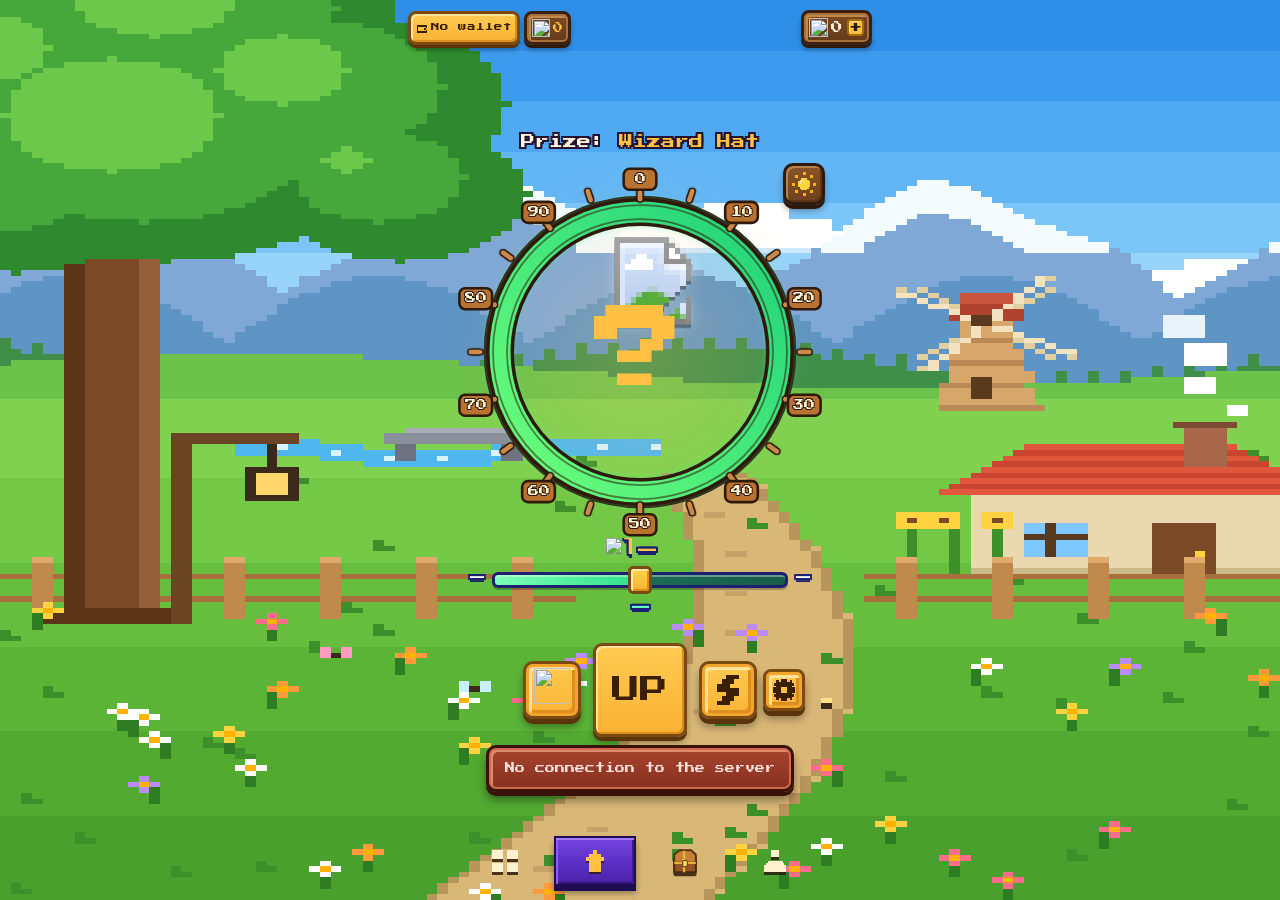
==== commit 724353a8: "Build all-theme Kostyan quest page, live progress cards and corrected centered wheel hand" ====
--- a/templates/index.html
+++ b/templates/index.html
@@ -1459,7 +1459,12 @@
 .empty { color: var(--muted); font-size: 10px; text-align: center; margin-top: 16px; line-height: 1.8; }
 .empty[hidden] { display: none; }
 
-.quest-tab{opacity:.63;cursor:not-allowed;position:relative}.quest-tab .ic{filter:drop-shadow(0 0 4px rgba(255,192,67,.4))}.quest-soon{position:absolute;bottom:0;font-size:6px;line-height:1;color:var(--gold-soft);letter-spacing:.02em}@media(max-width:380px){.quest-tab .ic{font-size:26px}.quest-soon{font-size:5px}}
+/* Kostyan's quests: applies to every visual theme, independent of Halloween toggle. */
+.quest-tab{opacity:1!important;cursor:pointer!important}.quest-tab .quest-nav-image{width:30px;height:30px;object-fit:contain;image-rendering:pixelated;filter:drop-shadow(0 2px 0 #26123f)}.quest-soon{display:none!important}
+.kostyan-quests-view{gap:0;width:100%;max-width:640px;margin:0 auto;padding:0 0 30px;color:#ffedcd!important}.kostyan-header{width:calc(100% + 28px);margin:0 -14px 0;overflow:hidden;border-bottom:4px solid #693c27;box-shadow:0 5px 22px #100926a8}.kostyan-banner{width:100%;display:block;aspect-ratio:640 / 350;object-fit:cover;image-rendering:auto}.kostyan-quests-lead{width:100%;text-align:center;padding:15px 12px 16px;background:linear-gradient(180deg,#281c42e8,#17162edb);border:3px solid #9f643b;border-top:0}.kostyan-quests-lead h1{margin:0;color:#ffd28d;font-size:clamp(12px,3vw,18px);line-height:1.5;text-shadow:2px 3px #522b38}.kostyan-quests-lead p{margin:7px 0 0;font-size:9px;line-height:1.7;color:#dbcae2}.kostyan-quest-list{display:grid;gap:12px;margin-top:14px;width:100%;min-width:0}.kostyan-quest-card{padding:14px 12px;background:linear-gradient(150deg,#333052 0%,#1a1c38 64%,#17132a);border:3px solid #79527d;box-shadow:inset 2px 2px #66648d,inset -2px -2px #101126,0 4px 0 #100b22;min-width:0}.kostyan-quest-main{display:flex;align-items:center;gap:12px;min-width:0}.kostyan-quest-icon{width:64px;height:64px;object-fit:contain;flex:none;image-rendering:pixelated;background:#151730;border:2px solid #4f4c78;padding:5px}.kostyan-quest-info{flex:1;min-width:0}.kostyan-quest-info h3{margin:0 0 7px;font-size:11px;line-height:1.65;color:#ffe1a3;overflow-wrap:anywhere}.kostyan-quest-info p{margin:0;color:#b8aed0;font-size:9px;line-height:1.6;overflow-wrap:anywhere}.kostyan-quest-reward{display:flex;align-items:center;justify-content:space-between;gap:8px;margin-top:12px;padding:8px 10px;background:#13172e;border:2px solid #41476e;color:#ffe0a3;font-size:10px}.kostyan-quest-reward img{height:28px;width:28px;object-fit:contain;vertical-align:middle}.kostyan-quest-bottom{display:grid;grid-template-columns:minmax(0,1fr) auto;align-items:center;gap:12px;margin-top:12px}.kostyan-progress{height:17px;border:3px solid #0d122d;background:#161430;box-shadow:inset 0 0 0 1px #555479;overflow:hidden}.kostyan-progress > span{display:block;height:100%;background:linear-gradient(#ffe69e,#ffaa32);box-shadow:inset 0 -3px #bc692d;transition:width .3s}.kostyan-progress-count{text-align:center;margin-top:5px;color:#e2d6f2;font-size:10px}.kostyan-quest-action{padding:10px 12px;min-width:90px;background:linear-gradient(#426fb1,#284576);border:3px solid #11284b;color:#fff0c8;box-shadow:inset 2px 2px #77a0d6,inset -2px -2px #162443;font-size:10px}.kostyan-quest-action:disabled{opacity:.62;cursor:default}.kostyan-state{font-size:10px;color:#ffe1a3;background:#1d1936cc;padding:18px 12px;border:2px solid #634b7c;margin-top:12px;line-height:1.8;text-align:center;width:100%}.kostyan-state[hidden]{display:none}
+@media(max-width:390px){.kostyan-quest-card{padding:10px 8px}.kostyan-quest-main{gap:9px}.kostyan-quest-icon{width:48px;height:48px}.kostyan-quest-info h3{font-size:10px}.kostyan-quest-reward{font-size:9px}.kostyan-quest-action{min-width:75px;padding:9px 7px;font-size:9px}}
+
+.quest-tab{position:relative}.quest-tab .ic{filter:drop-shadow(0 0 4px rgba(255,192,67,.4))}.quest-soon{position:absolute;bottom:0;font-size:6px;line-height:1;color:var(--gold-soft);letter-spacing:.02em}@media(max-width:380px){.quest-tab .ic{font-size:26px}.quest-soon{font-size:5px}}
 .tabbar {
   flex: 0 0 auto;
   display: flex;
@@ -3281,6 +3286,12 @@
       <ol class="lb-list" id="lbList"></ol>
       <p class="empty" id="lbEmpty" hidden="">Пока никто не играл. Крути — и займёшь первое место!</p>
     </section>
+    <section class="view kostyan-quests-view" id="view-quests" hidden>
+      <header class="kostyan-header"><img src="/static/quests/kostyan-banner.svg?v=1" alt="Квесты от Костяна — скелет Костян в очках" class="kostyan-banner"></header>
+      <div class="kostyan-quests-lead"><h1>Квесты от Костяна</h1><p>Выполняй задания, получай награды и прокачивай свою удачу!</p></div>
+      <div id="questLoading" class="kostyan-state">Загружаем задания Костяна…</div>
+      <div id="questCards" class="kostyan-quest-list" aria-live="polite"></div>
+    </section>
   </main>
 
   <nav class="tabbar">
@@ -3290,8 +3301,8 @@
     <button class="tab active" data-view="upgrade" aria-label="Апгрейд">
       <svg class="ic"><use href="#ic-upgrade"></use></svg><span class="tab-name">Апгрейд</span>
     </button>
-    <button class="tab quest-tab" type="button" id="tabQuests" disabled aria-disabled="true" title="Квесты — скоро" aria-label="Квесты — скоро">
-      <svg class="ic" viewBox="0 0 24 24" fill="none" aria-hidden="true"><path d="M7 3h10l2 3v15H5V6l2-3Zm1 6h8m-8 4h8m-8 4h5" stroke="currentColor" stroke-width="2" stroke-linecap="square"/><path d="m8 3 4 4 4-4" stroke="currentColor" stroke-width="1.5"/></svg><span class="tab-name">Квесты</span><span class="quest-soon">СКОРО</span>
+    <button class="tab quest-tab" type="button" data-view="quests" id="tabQuests" title="Квесты от Костяна" aria-label="Квесты">
+      <img class="ic quest-nav-image" src="/static/quests/chest.svg" alt=""><span class="tab-name">Квесты</span>
     </button>
     <button class="tab" data-view="profile" aria-label="Профиль">
       <svg class="ic"><use href="#ic-profile"></use></svg><span class="tab-name">Профиль</span>
@@ -5562,7 +5573,7 @@
     const dx = t.clientX - x0, dy = t.clientY - y0;
     if (Date.now() - t0 > 600 || Math.abs(dx) < 70 || Math.abs(dx) < Math.abs(dy) * 1.8) return;
     if (spinning || shellPhase !== 'idle') return;
-    const main = ['menu', 'upgrade', 'profile'];
+    const main = ['menu', 'upgrade', 'quests', 'profile'];
     const sub = !main.includes(currentView);
     const i = main.indexOf(VIEW_TAB[currentView]);
     const next = sub && dx > 0 ? 'menu' : main[i + (dx < 0 ? 1 : -1)];
@@ -5601,8 +5612,8 @@
 }
 
 const VIEWS = ['menu', 'shell', 'leaders', 'upgrade', 'profile'];
-const VIEW_TAB = { menu: 'menu', shell: 'menu', leaders: 'menu', upgrade: 'upgrade', profile: 'profile' };
-const VIEW_POS = { menu: 0, shell: 0.5, leaders: 0.5, upgrade: 1, profile: 2 };
+const VIEW_TAB = { menu: 'menu', shell: 'menu', leaders: 'menu', upgrade: 'upgrade', quests: 'quests', profile: 'profile' };
+const VIEW_POS = { menu: 0, shell: 0.5, leaders: 0.5, upgrade: 1, quests: 2, profile: 3 };
 let currentView = 'upgrade';
 
 function showView(name) {
@@ -5616,6 +5627,7 @@
   for (const v of VIEWS) $(`view-${v}`).hidden = v !== name;
   currentView = name;
   if (name === 'leaders') loadLeaderboard();
+  if (name === 'quests') loadKostyanQuests();
   lbStartTimer(name === 'leaders');
   if (name === 'shell') shellAlignStump();
   if (name === 'shell' && shellPhase === 'idle') shellPlace();
@@ -5627,6 +5639,47 @@
   if (name === 'upgrade' && window.alignBg) setTimeout(window.alignBg, VIEW_SLIDE_MS + 150);
 }
 
+let questsLastLoaded = 0;
+let questLoadInFlight = false;
+async function loadKostyanQuests(force=false) {
+  if (questLoadInFlight || !force && Date.now()-questsLastLoaded<8000) return;
+  questLoadInFlight=true;
+  const container=$('questCards'),status=$('questLoading');
+  status.hidden=false;status.textContent='Загружаем задания Костяна…';
+  try {
+    const data=await api('/api/quests');container.replaceChildren();
+    if (!data.enabled){status.textContent='Квесты временно недоступны. Загляни позже!';return;}
+    const rows=data.rows||[];
+    if (!rows.length){status.textContent='Костян готовит новые задания. Скоро они появятся здесь!';return;}
+    status.hidden=true;
+    const mk=(tag,cls,txt)=>{const e=document.createElement(tag);if(cls)e.className=cls;if(txt!==undefined)e.textContent=txt;return e;};
+    for (const q of rows){
+      const box=mk('article','kostyan-quest-card'),top=mk('div','kostyan-quest-main');
+      const img=mk('img','kostyan-quest-icon');img.src='/static/quests/'+(q.resolved_icon||'star')+'.svg';img.alt='Иконка квеста';
+      const info=mk('div','kostyan-quest-info');
+      info.append(mk('h3','',q.title),mk('p','',q.description||'Выполни задание Костяна и получи награду'));
+      top.append(img,info);box.append(top);
+      const rew=mk('div','kostyan-quest-reward'),desc=mk('span','', 'Награда'),value=mk('span','',String(q.reward_amount)+' '+(q.reward_type==='hatcoin'?'HatCoin':'TON'));
+      rew.append(desc,value);box.append(rew);
+      const bottom=mk('div','kostyan-quest-bottom'),progressWrap=mk('div',''),bar=mk('div','kostyan-progress'),fill=mk('span');
+      const ratio=Math.max(0,Math.min(100,100*q.progress.value/q.progress.goal));fill.style.width=ratio+'%';bar.append(fill);
+      progressWrap.append(bar,mk('div','kostyan-progress-count',q.progress.value+' / '+q.progress.goal));
+      const action=mk('button','kostyan-quest-action');
+      const completed=q.progress.completed,claimed=q.progress.claimed,expired=q.progress.expired;
+      action.textContent=claimed?'Получено':expired?'Истёк':completed?'Забрать':'Выполнить';
+      action.disabled=claimed||expired;
+      action.onclick=async()=>{if(completed){
+        action.disabled=true;
+        try{await api('/api/quests/claim',{id:q.id});toast('Награда Костяна получена!');questsLastLoaded=0;await loadKostyanQuests(true);await refreshState();}catch(e){toast('Не удалось забрать награду',true);action.disabled=false;}
+      }else{
+        showView(q.kind.startsWith('mines')?'chests':q.kind.startsWith('deposit')?'profile':'upgrade');
+      }};
+      bottom.append(progressWrap,action);box.append(bottom);container.append(box);
+    }
+    questsLastLoaded=Date.now();
+  } catch(error){status.hidden=false;status.textContent='Не удалось загрузить квесты. Открой раздел ещё раз.';}
+  finally{questLoadInFlight=false;}
+}
 const LB_MIN_INTERVAL = 10000;
 let lbLoadedAt = 0;
 let lbLoading = false;
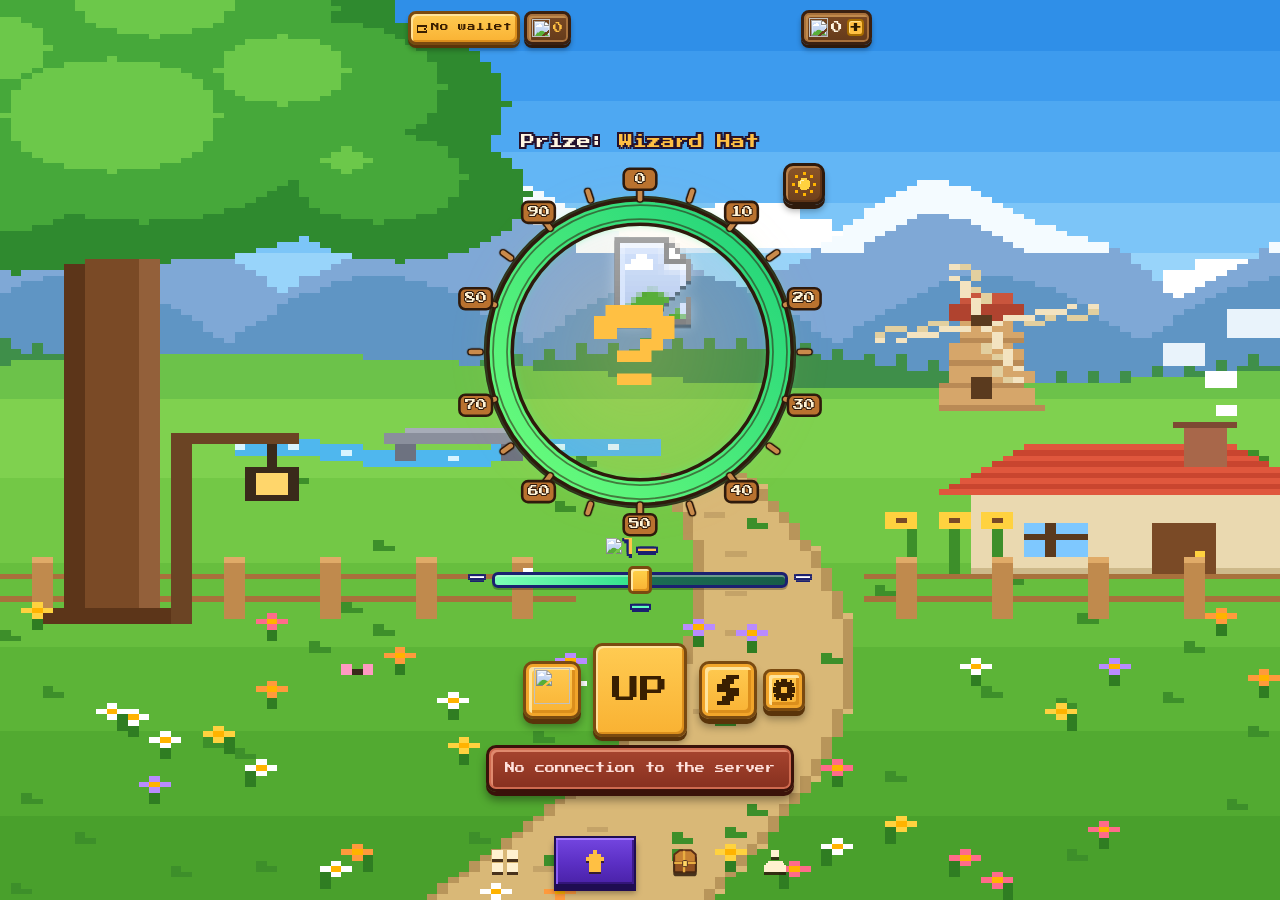
==== commit 1cd4da7b: "Refresh balances safely after Kostyan quest reward claim" ====
--- a/templates/index.html
+++ b/templates/index.html
@@ -5670,7 +5670,7 @@
       action.disabled=claimed||expired;
       action.onclick=async()=>{if(completed){
         action.disabled=true;
-        try{await api('/api/quests/claim',{id:q.id});toast('Награда Костяна получена!');questsLastLoaded=0;await loadKostyanQuests(true);await refreshState();}catch(e){toast('Не удалось забрать награду',true);action.disabled=false;}
+        try{await api('/api/quests/claim',{id:q.id});toast('Награда Костяна получена!');questsLastLoaded=0;await loadKostyanQuests(true);renderState(await api('/api/state'));}catch(e){toast('Не удалось забрать награду',true);action.disabled=false;}
       }else{
         showView(q.kind.startsWith('mines')?'chests':q.kind.startsWith('deposit')?'profile':'upgrade');
       }};
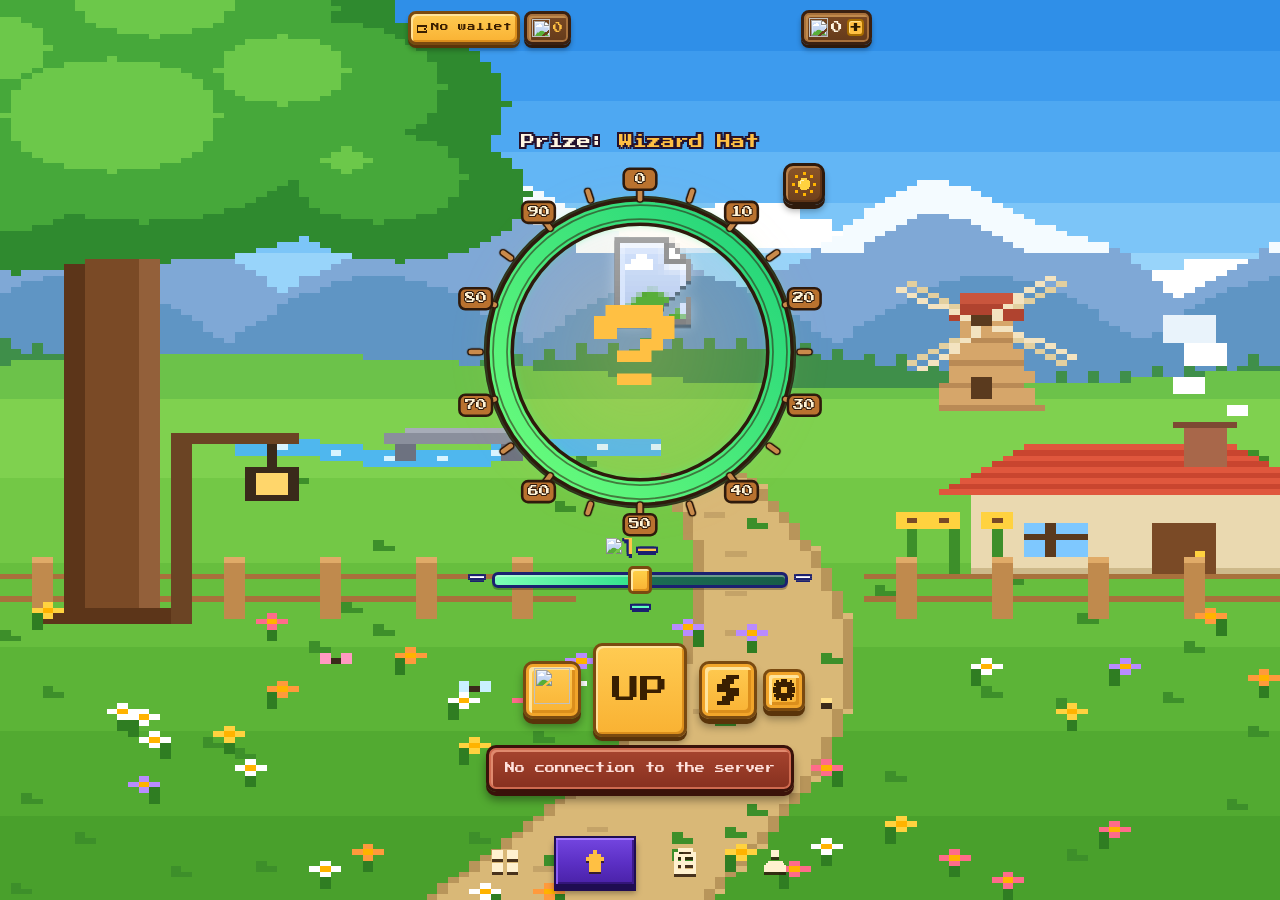
==== commit 618abcb1: "Use PNG skeleton pointer and Kostyan banner; match quest navigation icon to monochrome tab style" ====
--- a/templates/index.html
+++ b/templates/index.html
@@ -1460,11 +1460,11 @@
 .empty[hidden] { display: none; }
 
 /* Kostyan's quests: applies to every visual theme, independent of Halloween toggle. */
-.quest-tab{opacity:1!important;cursor:pointer!important}.quest-tab .quest-nav-image{width:30px;height:30px;object-fit:contain;image-rendering:pixelated;filter:drop-shadow(0 2px 0 #26123f)}.quest-soon{display:none!important}
+.quest-tab{opacity:1!important;cursor:pointer!important}
 .kostyan-quests-view{gap:0;width:100%;max-width:640px;margin:0 auto;padding:0 0 30px;color:#ffedcd!important}.kostyan-header{width:calc(100% + 28px);margin:0 -14px 0;overflow:hidden;border-bottom:4px solid #693c27;box-shadow:0 5px 22px #100926a8}.kostyan-banner{width:100%;display:block;aspect-ratio:640 / 350;object-fit:cover;image-rendering:auto}.kostyan-quests-lead{width:100%;text-align:center;padding:15px 12px 16px;background:linear-gradient(180deg,#281c42e8,#17162edb);border:3px solid #9f643b;border-top:0}.kostyan-quests-lead h1{margin:0;color:#ffd28d;font-size:clamp(12px,3vw,18px);line-height:1.5;text-shadow:2px 3px #522b38}.kostyan-quests-lead p{margin:7px 0 0;font-size:9px;line-height:1.7;color:#dbcae2}.kostyan-quest-list{display:grid;gap:12px;margin-top:14px;width:100%;min-width:0}.kostyan-quest-card{padding:14px 12px;background:linear-gradient(150deg,#333052 0%,#1a1c38 64%,#17132a);border:3px solid #79527d;box-shadow:inset 2px 2px #66648d,inset -2px -2px #101126,0 4px 0 #100b22;min-width:0}.kostyan-quest-main{display:flex;align-items:center;gap:12px;min-width:0}.kostyan-quest-icon{width:64px;height:64px;object-fit:contain;flex:none;image-rendering:pixelated;background:#151730;border:2px solid #4f4c78;padding:5px}.kostyan-quest-info{flex:1;min-width:0}.kostyan-quest-info h3{margin:0 0 7px;font-size:11px;line-height:1.65;color:#ffe1a3;overflow-wrap:anywhere}.kostyan-quest-info p{margin:0;color:#b8aed0;font-size:9px;line-height:1.6;overflow-wrap:anywhere}.kostyan-quest-reward{display:flex;align-items:center;justify-content:space-between;gap:8px;margin-top:12px;padding:8px 10px;background:#13172e;border:2px solid #41476e;color:#ffe0a3;font-size:10px}.kostyan-quest-reward img{height:28px;width:28px;object-fit:contain;vertical-align:middle}.kostyan-quest-bottom{display:grid;grid-template-columns:minmax(0,1fr) auto;align-items:center;gap:12px;margin-top:12px}.kostyan-progress{height:17px;border:3px solid #0d122d;background:#161430;box-shadow:inset 0 0 0 1px #555479;overflow:hidden}.kostyan-progress > span{display:block;height:100%;background:linear-gradient(#ffe69e,#ffaa32);box-shadow:inset 0 -3px #bc692d;transition:width .3s}.kostyan-progress-count{text-align:center;margin-top:5px;color:#e2d6f2;font-size:10px}.kostyan-quest-action{padding:10px 12px;min-width:90px;background:linear-gradient(#426fb1,#284576);border:3px solid #11284b;color:#fff0c8;box-shadow:inset 2px 2px #77a0d6,inset -2px -2px #162443;font-size:10px}.kostyan-quest-action:disabled{opacity:.62;cursor:default}.kostyan-state{font-size:10px;color:#ffe1a3;background:#1d1936cc;padding:18px 12px;border:2px solid #634b7c;margin-top:12px;line-height:1.8;text-align:center;width:100%}.kostyan-state[hidden]{display:none}
 @media(max-width:390px){.kostyan-quest-card{padding:10px 8px}.kostyan-quest-main{gap:9px}.kostyan-quest-icon{width:48px;height:48px}.kostyan-quest-info h3{font-size:10px}.kostyan-quest-reward{font-size:9px}.kostyan-quest-action{min-width:75px;padding:9px 7px;font-size:9px}}
 
-.quest-tab{position:relative}.quest-tab .ic{filter:drop-shadow(0 0 4px rgba(255,192,67,.4))}.quest-soon{position:absolute;bottom:0;font-size:6px;line-height:1;color:var(--gold-soft);letter-spacing:.02em}@media(max-width:380px){.quest-tab .ic{font-size:26px}.quest-soon{font-size:5px}}
+.quest-tab{position:relative}
 .tabbar {
   flex: 0 0 auto;
   display: flex;
@@ -2897,6 +2897,9 @@
   <symbol id="ic-trophy" viewBox="0 0 16 16">
     <path d="M3 2h10v6h-1v1h-1v1H9v2h2v2H5v-2h2v-2H5V9H4V8H3z"></path>
     <path d="M1 3h2v1H2v2h1v1H1zM13 3h2v4h-2V6h1V4h-1z"></path>
+  </symbol>
+  <symbol id="ic-quests" viewBox="0 0 16 16">
+    <path d="M4 1h8v2h2v12H2V3h2V1zm1 2v1h6V3H5zm-1 3v2h2V6H4zm4 0h4v2H8V6zM4 10v2h2v-2H4zm4 0h4v2H8v-2H8z" fill-rule="evenodd"></path>
   </symbol>
   <symbol id="ic-profile" viewBox="0 0 16 16">
     <path d="M6 2h4v4H6z"></path>
@@ -3287,7 +3290,7 @@
       <p class="empty" id="lbEmpty" hidden="">Пока никто не играл. Крути — и займёшь первое место!</p>
     </section>
     <section class="view kostyan-quests-view" id="view-quests" hidden>
-      <header class="kostyan-header"><img src="/static/quests/kostyan-banner.svg?v=1" alt="Квесты от Костяна — скелет Костян в очках" class="kostyan-banner"></header>
+      <header class="kostyan-header"><img src="/img/costyan_que.png?v=1" alt="Квесты от Костяна — скелет Костян в очках" class="kostyan-banner"></header>
       <div class="kostyan-quests-lead"><h1>Квесты от Костяна</h1><p>Выполняй задания, получай награды и прокачивай свою удачу!</p></div>
       <div id="questLoading" class="kostyan-state">Загружаем задания Костяна…</div>
       <div id="questCards" class="kostyan-quest-list" aria-live="polite"></div>
@@ -3302,7 +3305,7 @@
       <svg class="ic"><use href="#ic-upgrade"></use></svg><span class="tab-name">Апгрейд</span>
     </button>
     <button class="tab quest-tab" type="button" data-view="quests" id="tabQuests" title="Квесты от Костяна" aria-label="Квесты">
-      <img class="ic quest-nav-image" src="/static/quests/chest.svg" alt=""><span class="tab-name">Квесты</span>
+      <svg class="ic" aria-hidden="true"><use href="#ic-quests"></use></svg><span class="tab-name">Квесты</span>
     </button>
     <button class="tab" data-view="profile" aria-label="Профиль">
       <svg class="ic"><use href="#ic-profile"></use></svg><span class="tab-name">Профиль</span>
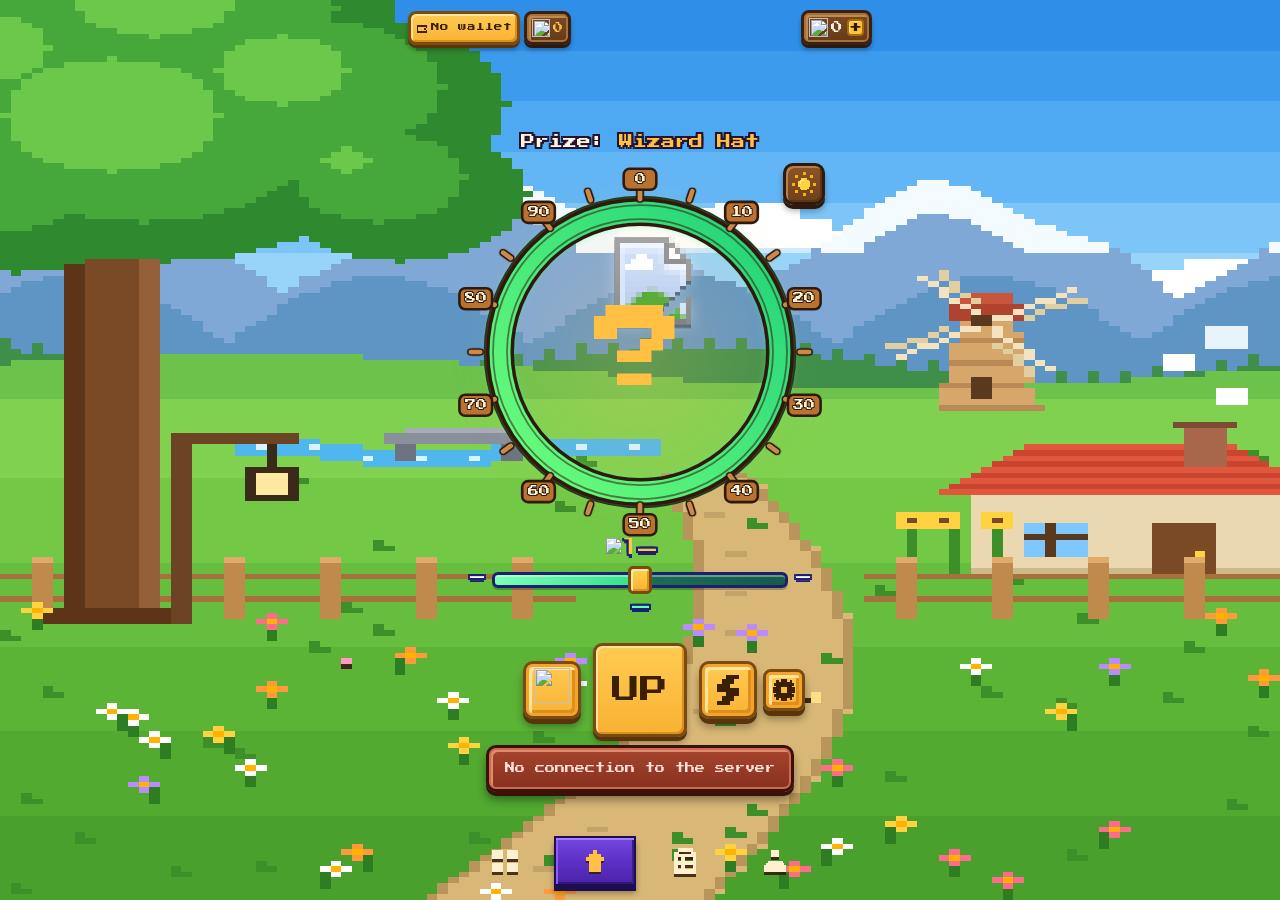
==== commit 698fa537: "Clip Kostyan banner to pixel-frame; time out quest loading and add retry" ====
--- a/templates/index.html
+++ b/templates/index.html
@@ -1461,10 +1461,11 @@
 
 /* Kostyan's quests: applies to every visual theme, independent of Halloween toggle. */
 .quest-tab{opacity:1!important;cursor:pointer!important}
-.kostyan-quests-view{gap:0;width:100%;max-width:640px;margin:0 auto;padding:0 0 30px;color:#ffedcd!important}.kostyan-header{width:calc(100% + 28px);margin:0 -14px 0;overflow:hidden;border-bottom:4px solid #693c27;box-shadow:0 5px 22px #100926a8}.kostyan-banner{width:100%;display:block;aspect-ratio:640 / 350;object-fit:cover;image-rendering:auto}.kostyan-quests-lead{width:100%;text-align:center;padding:15px 12px 16px;background:linear-gradient(180deg,#281c42e8,#17162edb);border:3px solid #9f643b;border-top:0}.kostyan-quests-lead h1{margin:0;color:#ffd28d;font-size:clamp(12px,3vw,18px);line-height:1.5;text-shadow:2px 3px #522b38}.kostyan-quests-lead p{margin:7px 0 0;font-size:9px;line-height:1.7;color:#dbcae2}.kostyan-quest-list{display:grid;gap:12px;margin-top:14px;width:100%;min-width:0}.kostyan-quest-card{padding:14px 12px;background:linear-gradient(150deg,#333052 0%,#1a1c38 64%,#17132a);border:3px solid #79527d;box-shadow:inset 2px 2px #66648d,inset -2px -2px #101126,0 4px 0 #100b22;min-width:0}.kostyan-quest-main{display:flex;align-items:center;gap:12px;min-width:0}.kostyan-quest-icon{width:64px;height:64px;object-fit:contain;flex:none;image-rendering:pixelated;background:#151730;border:2px solid #4f4c78;padding:5px}.kostyan-quest-info{flex:1;min-width:0}.kostyan-quest-info h3{margin:0 0 7px;font-size:11px;line-height:1.65;color:#ffe1a3;overflow-wrap:anywhere}.kostyan-quest-info p{margin:0;color:#b8aed0;font-size:9px;line-height:1.6;overflow-wrap:anywhere}.kostyan-quest-reward{display:flex;align-items:center;justify-content:space-between;gap:8px;margin-top:12px;padding:8px 10px;background:#13172e;border:2px solid #41476e;color:#ffe0a3;font-size:10px}.kostyan-quest-reward img{height:28px;width:28px;object-fit:contain;vertical-align:middle}.kostyan-quest-bottom{display:grid;grid-template-columns:minmax(0,1fr) auto;align-items:center;gap:12px;margin-top:12px}.kostyan-progress{height:17px;border:3px solid #0d122d;background:#161430;box-shadow:inset 0 0 0 1px #555479;overflow:hidden}.kostyan-progress > span{display:block;height:100%;background:linear-gradient(#ffe69e,#ffaa32);box-shadow:inset 0 -3px #bc692d;transition:width .3s}.kostyan-progress-count{text-align:center;margin-top:5px;color:#e2d6f2;font-size:10px}.kostyan-quest-action{padding:10px 12px;min-width:90px;background:linear-gradient(#426fb1,#284576);border:3px solid #11284b;color:#fff0c8;box-shadow:inset 2px 2px #77a0d6,inset -2px -2px #162443;font-size:10px}.kostyan-quest-action:disabled{opacity:.62;cursor:default}.kostyan-state{font-size:10px;color:#ffe1a3;background:#1d1936cc;padding:18px 12px;border:2px solid #634b7c;margin-top:12px;line-height:1.8;text-align:center;width:100%}.kostyan-state[hidden]{display:none}
+.kostyan-quests-view{gap:0;width:100%;max-width:640px;margin:0 auto;padding:0 0 30px;color:#ffedcd!important}.kostyan-header{width:100%;max-width:100%;margin:8px 0 0;overflow:hidden;clip-path:polygon(8px 0,calc(100% - 8px) 0,calc(100% - 8px) 4px,calc(100% - 4px) 4px,calc(100% - 4px) 8px,100% 8px,100% calc(100% - 8px),calc(100% - 4px) calc(100% - 8px),calc(100% - 4px) calc(100% - 4px),calc(100% - 8px) calc(100% - 4px),calc(100% - 8px) 100%,8px 100%,8px calc(100% - 4px),4px calc(100% - 4px),4px calc(100% - 8px),0 calc(100% - 8px),0 8px,4px 8px,4px 4px,8px 4px);border:4px solid #693c27;background:#20162e;box-shadow:inset 0 0 0 3px #c18346}.kostyan-banner{width:100%;height:auto;max-height:330px;display:block;aspect-ratio:400/264;object-fit:cover;object-position:center;image-rendering:pixelated}.kostyan-quests-lead{width:100%;text-align:center;padding:15px 12px 16px;background:linear-gradient(180deg,#281c42e8,#17162edb);border:3px solid #9f643b;border-top:0}.kostyan-quests-lead h1{margin:0;color:#ffd28d;font-size:clamp(12px,3vw,18px);line-height:1.5;text-shadow:2px 3px #522b38}.kostyan-quests-lead p{margin:7px 0 0;font-size:9px;line-height:1.7;color:#dbcae2}.kostyan-quest-list{display:grid;gap:12px;margin-top:14px;width:100%;min-width:0}.kostyan-quest-card{padding:14px 12px;background:linear-gradient(150deg,#333052 0%,#1a1c38 64%,#17132a);border:3px solid #79527d;box-shadow:inset 2px 2px #66648d,inset -2px -2px #101126,0 4px 0 #100b22;min-width:0}.kostyan-quest-main{display:flex;align-items:center;gap:12px;min-width:0}.kostyan-quest-icon{width:64px;height:64px;object-fit:contain;flex:none;image-rendering:pixelated;background:#151730;border:2px solid #4f4c78;padding:5px}.kostyan-quest-info{flex:1;min-width:0}.kostyan-quest-info h3{margin:0 0 7px;font-size:11px;line-height:1.65;color:#ffe1a3;overflow-wrap:anywhere}.kostyan-quest-info p{margin:0;color:#b8aed0;font-size:9px;line-height:1.6;overflow-wrap:anywhere}.kostyan-quest-reward{display:flex;align-items:center;justify-content:space-between;gap:8px;margin-top:12px;padding:8px 10px;background:#13172e;border:2px solid #41476e;color:#ffe0a3;font-size:10px}.kostyan-quest-reward img{height:28px;width:28px;object-fit:contain;vertical-align:middle}.kostyan-quest-bottom{display:grid;grid-template-columns:minmax(0,1fr) auto;align-items:center;gap:12px;margin-top:12px}.kostyan-progress{height:17px;border:3px solid #0d122d;background:#161430;box-shadow:inset 0 0 0 1px #555479;overflow:hidden}.kostyan-progress > span{display:block;height:100%;background:linear-gradient(#ffe69e,#ffaa32);box-shadow:inset 0 -3px #bc692d;transition:width .3s}.kostyan-progress-count{text-align:center;margin-top:5px;color:#e2d6f2;font-size:10px}.kostyan-quest-action{padding:10px 12px;min-width:90px;background:linear-gradient(#426fb1,#284576);border:3px solid #11284b;color:#fff0c8;box-shadow:inset 2px 2px #77a0d6,inset -2px -2px #162443;font-size:10px}.kostyan-quest-action:disabled{opacity:.62;cursor:default}.kostyan-state{font-size:10px;color:#ffe1a3;background:#1d1936cc;padding:18px 12px;border:2px solid #634b7c;margin-top:12px;line-height:1.8;text-align:center;width:100%}.kostyan-state[hidden]{display:none}
 @media(max-width:390px){.kostyan-quest-card{padding:10px 8px}.kostyan-quest-main{gap:9px}.kostyan-quest-icon{width:48px;height:48px}.kostyan-quest-info h3{font-size:10px}.kostyan-quest-reward{font-size:9px}.kostyan-quest-action{min-width:75px;padding:9px 7px;font-size:9px}}
 
 .quest-tab{position:relative}
+.kostyan-state button{display:block;margin:12px auto 0}
 .tabbar {
   flex: 0 0 auto;
   display: flex;
@@ -5650,7 +5651,7 @@
   const container=$('questCards'),status=$('questLoading');
   status.hidden=false;status.textContent='Загружаем задания Костяна…';
   try {
-    const data=await api('/api/quests');container.replaceChildren();
+    const controller=new AbortController();const timeout=setTimeout(()=>controller.abort(),7000);let data;try{data=await api('/api/quests',{}, {signal:controller.signal});}finally{clearTimeout(timeout);}container.replaceChildren();
     if (!data.enabled){status.textContent='Квесты временно недоступны. Загляни позже!';return;}
     const rows=data.rows||[];
     if (!rows.length){status.textContent='Костян готовит новые задания. Скоро они появятся здесь!';return;}
@@ -5680,7 +5681,7 @@
       bottom.append(progressWrap,action);box.append(bottom);container.append(box);
     }
     questsLastLoaded=Date.now();
-  } catch(error){status.hidden=false;status.textContent='Не удалось загрузить квесты. Открой раздел ещё раз.';}
+  } catch(error){status.hidden=false;status.replaceChildren();const msg=document.createElement('span');msg.textContent=error?.name==='AbortError'?'Сервер долго отвечает. Попробуйте ещё раз.':'Не удалось загрузить квесты. Проверьте соединение.';const retry=document.createElement('button');retry.type='button';retry.className='kostyan-quest-action';retry.textContent='Повторить';retry.onclick=()=>loadKostyanQuests(true);status.append(msg,retry);}
   finally{questLoadInFlight=false;}
 }
 const LB_MIN_INTERVAL = 10000;
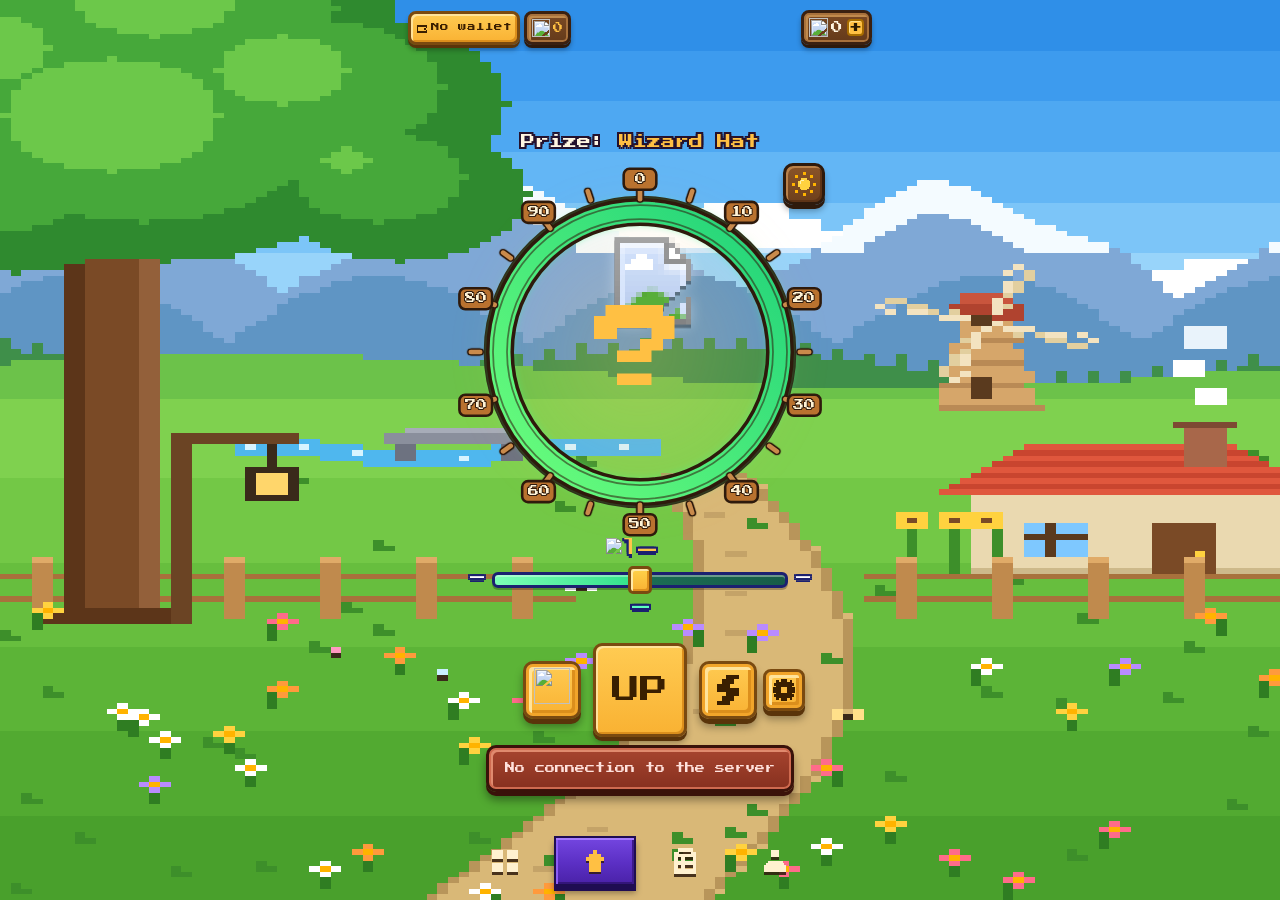
==== commit 62412a21: "Expand mobile menu to square 2-column mode grid and enable Halloween PNG background assets" ====
--- a/templates/index.html
+++ b/templates/index.html
@@ -2885,6 +2885,7 @@
 </script>
 <script src="https://telegram.org/js/telegram-web-app.js"></script>
 <script src="https://unpkg.com/@tonconnect/ui@2.0.9/dist/tonconnect-ui.min.js"></script>
+<link rel="stylesheet" href="/static/ui-layout.css?v=2">
 </head>
 <body>
 
@@ -3003,6 +3004,14 @@
         <button class="menu-card" id="menuShell" type="button">
           <img src="images/hat.png" alt="">
           <span id="shellTabName">Три шляпы</span>
+        </button>
+        <button class="menu-card menu-wide mc-upgrade" id="menuUpgrade" type="button">
+          <span class="mc-medal"><svg class="mc-art ic" viewBox="0 0 100 100" aria-hidden="true"><g fill="none" stroke-linejoin="round" stroke-linecap="square"><path d="M18 76 46 48l13 12 23-31" stroke="#2e1a0c" stroke-width="14"/><path d="M18 76 46 48l13 12 23-31" stroke="#c58bf7" stroke-width="8"/><path d="M63 29h20v20" stroke="#ffe49c" stroke-width="9"/><path d="M23 17h6m-3-3v6M75 77h6m-3-3v6" stroke="#ffe49c" stroke-width="5"/></g></svg></span>
+          <span class="mc-text"><b class="mc-title">АПГРЕЙД</b><small class="mc-sub">Испытай свою удачу</small></span>
+        </button>
+        <button class="menu-card menu-wide mc-quests" id="menuQuests" type="button">
+          <span class="mc-medal"><svg class="mc-art ic" viewBox="0 0 100 100" aria-hidden="true"><g stroke="#2e1a0c" stroke-width="5" stroke-linejoin="round"><path d="M18 8h52l13 15v67H18z" fill="#d6b480"/><path d="M70 8v16h13" fill="#f2ddac"/><path d="M27 34h13v13H27zM27 57h13v13H27z" fill="#744f99"/><path d="m29 37 6 6 10-13m-16 30 6 6 10-13" fill="none" stroke="#6acb89" stroke-width="5"/><path d="M52 40h20M52 62h20" stroke="#644672" stroke-width="6"/></g><path d="M7 19h6v6H7zm79 60h6v6h-6z" fill="#ffd86a"/></svg></span>
+          <span class="mc-text"><b class="mc-title">КВЕСТЫ</b><small class="mc-sub">Задания от Костяна</small></span>
         </button>
       </div>
     </section>
@@ -7341,6 +7350,8 @@
   $('depWalletBtn').addEventListener('click', onWalletClick);
   $('depWalletSwitch').addEventListener('click', switchWallet);
   $('menuLeaders').addEventListener('click', () => { haptic('impact', 'light'); showView('leaders'); });
+  $('menuUpgrade').addEventListener('click', () => { haptic('impact','light'); showView('upgrade'); });
+  $('menuQuests').addEventListener('click', () => { haptic('impact','light'); showView('quests'); });
   $('menuShell').addEventListener('click', () => { haptic('impact', 'light'); showView('shell'); });
   document.querySelectorAll('.view-back').forEach((b) => {
     b.addEventListener('click', () => {
--- a/static/ui-layout.css
+++ b/static/ui-layout.css
@@ -0,0 +1,100 @@
+/* HatDrop mobile layout – four reachable tabs with consistent breathing room. */
+.tabbar { box-sizing:border-box; width:100%; max-width:100%; }
+.tabbar > .tab { min-width:0; }
+@media (max-width: 700px) {
+  .tabbar, html[data-theme="meadow"] .tabbar {
+    display:grid;
+    grid-template-columns:repeat(4,minmax(0,1fr));
+    gap:clamp(8px,2.5vw,15px);
+    padding:9px clamp(13px,4vw,28px) calc(9px + var(--safe-bottom));
+  }
+  html[data-theme="meadow"] .tabbar {
+    background:url("/images/plank-mid.webp") center/100% 100% no-repeat;
+  }
+  html[data-theme="meadow"] .tabbar::before,
+  html[data-theme="meadow"] .tabbar::after { top:0; height:100%; width:clamp(14px,4vw,24px); aspect-ratio:auto; }
+  html[data-theme="meadow"] .tabbar::before { left:0; }
+  html[data-theme="meadow"] .tabbar::after { right:0; }
+  .tabbar .tab, html[data-theme="meadow"] .tabbar .tab {
+    width:100%; flex:none; min-width:0; min-height:52px;
+    padding:8px 4px; margin:0; border-width:2px;
+  }
+  .tabbar .tab .ic { font-size:clamp(23px,7vw,30px); }
+  html[data-halloween="on"] .tabbar {
+    gap:clamp(8px,2.5vw,15px) !important;
+    padding:9px clamp(13px,4vw,28px) calc(9px + var(--safe-bottom)) !important;
+  }
+}
+@media (max-width:350px) {
+ .tabbar .tab, html[data-theme="meadow"] .tabbar .tab { min-height:49px; padding:7px 2px; }
+}
+
+/* Menu rebuilt as a compact 2x2 grid of actual square controls.
+   Specificity overrides the legacy full-width, one-column cards. */
+#view-menu .menu-grid {
+ display:grid !important; grid-template-columns:repeat(2,minmax(0,1fr)) !important;
+ gap:clamp(10px,3vw,17px); width:100%; max-width:530px;
+ margin:16px auto 8px; align-items:stretch;
+}
+#view-menu .menu-grid > .menu-card.menu-wide {
+ display:flex; flex-direction:column; justify-content:center; align-items:center;
+ position:relative; width:100%; min-width:0; min-height:0;
+ aspect-ratio:1/1; height:auto; padding:16px 8px 12px; gap:12px;
+ text-align:center; box-sizing:border-box; overflow:hidden;
+}
+#view-menu .menu-grid > .menu-card.menu-wide::before { left:0; top:0; right:0; bottom:auto; height:5px; width:auto; }
+#view-menu .menu-grid > .menu-card.menu-wide::after { opacity:.3; }
+#view-menu .menu-card .mc-medal {
+ width:clamp(54px,17vw,84px); height:clamp(54px,17vw,84px);
+ margin:0; border-width:3px; border-radius:10px; flex:0 0 auto;
+ box-shadow:inset 0 0 0 3px rgba(0,0,0,.22),0 3px 0 rgba(0,0,0,.4);
+}
+#view-menu .menu-card .mc-art, #view-menu .menu-card .ic.mc-art {
+ width:clamp(35px,10vw,51px); height:clamp(35px,10vw,51px);
+ color:#ffd37d; fill:currentColor;
+}
+#view-menu .menu-card .mc-text {
+ display:flex; flex:0 1 auto; flex-direction:column; align-items:center; gap:6px;
+ width:100%; min-width:0; z-index:1;
+}
+#view-menu .menu-card .mc-title {
+ font-size:clamp(10px,2.8vw,14px); line-height:1.4; letter-spacing:0;
+ overflow-wrap:anywhere; color:#fff3c4;
+}
+#view-menu .menu-card .mc-sub { font-size:clamp(7px,1.85vw,9px); line-height:1.5; text-align:center; }
+#view-menu .menu-card .mc-chev { display:none; }
+#view-menu .menu-card.mc-upgrade { --mc:#d2a5ff; }
+#view-menu .menu-card.mc-quests { --mc:#e7bf84; }
+#view-menu .menu-card.mc-leaders { --mc:#b8a3ff; }
+#view-menu .menu-card:focus-visible { outline:3px solid var(--gold); outline-offset:3px; }
+@media(max-width:350px){
+ #view-menu .menu-grid { gap:10px; }
+ #view-menu .menu-grid > .menu-card.menu-wide { padding:11px 5px; gap:8px; }
+ #view-menu .menu-card .mc-medal { width:52px; height:52px; }
+ #view-menu .menu-card .mc-sub { font-size:7px; }
+}
+@media(prefers-reduced-motion:reduce){
+ #view-menu .mc-art *, #view-menu .menu-card {animation:none!important;transition:none!important}
+}
+
+/* Halloween PNG artwork: cross-fade image pairs, retaining SVG as fallback. */
+.halloween-scene-png { display:none; }
+html[data-halloween="on"] .bg-wide .halloween-scene {
+ transition:opacity 1100ms ease-in-out;
+}
+html[data-halloween="on"] .bg-wide .halloween-scene-png {
+ display:block; position:absolute; inset:0; width:100%; height:100%;
+ z-index:1; object-fit:cover; object-position:center;
+ pointer-events:none; opacity:0; image-rendering:pixelated;
+ transition:opacity 1400ms ease-in-out;
+}
+html[data-halloween="on"][data-halloween-art="png"] .bg-wide .halloween-scene { opacity:0; }
+html[data-halloween="on"][data-sky="day"] .bg-wide #halloweenDayPng[data-loaded="true"],
+html[data-halloween="on"][data-sky="night"] .bg-wide #halloweenNightPng[data-loaded="true"] { opacity:1; }
+html[data-halloween="on"] .bg-wide .bg-dim { z-index:2; }
+html[data-halloween="on"] .bg-wide::after { z-index:3; }
+html[data-halloween="on"] .bg-wide .halloween-scene-png:not([data-loaded="true"]) { visibility:hidden; }
+@media(prefers-reduced-motion:reduce){
+ html[data-halloween="on"] .bg-wide .halloween-scene,
+ html[data-halloween="on"] .bg-wide .halloween-scene-png { transition:none!important; }
+}
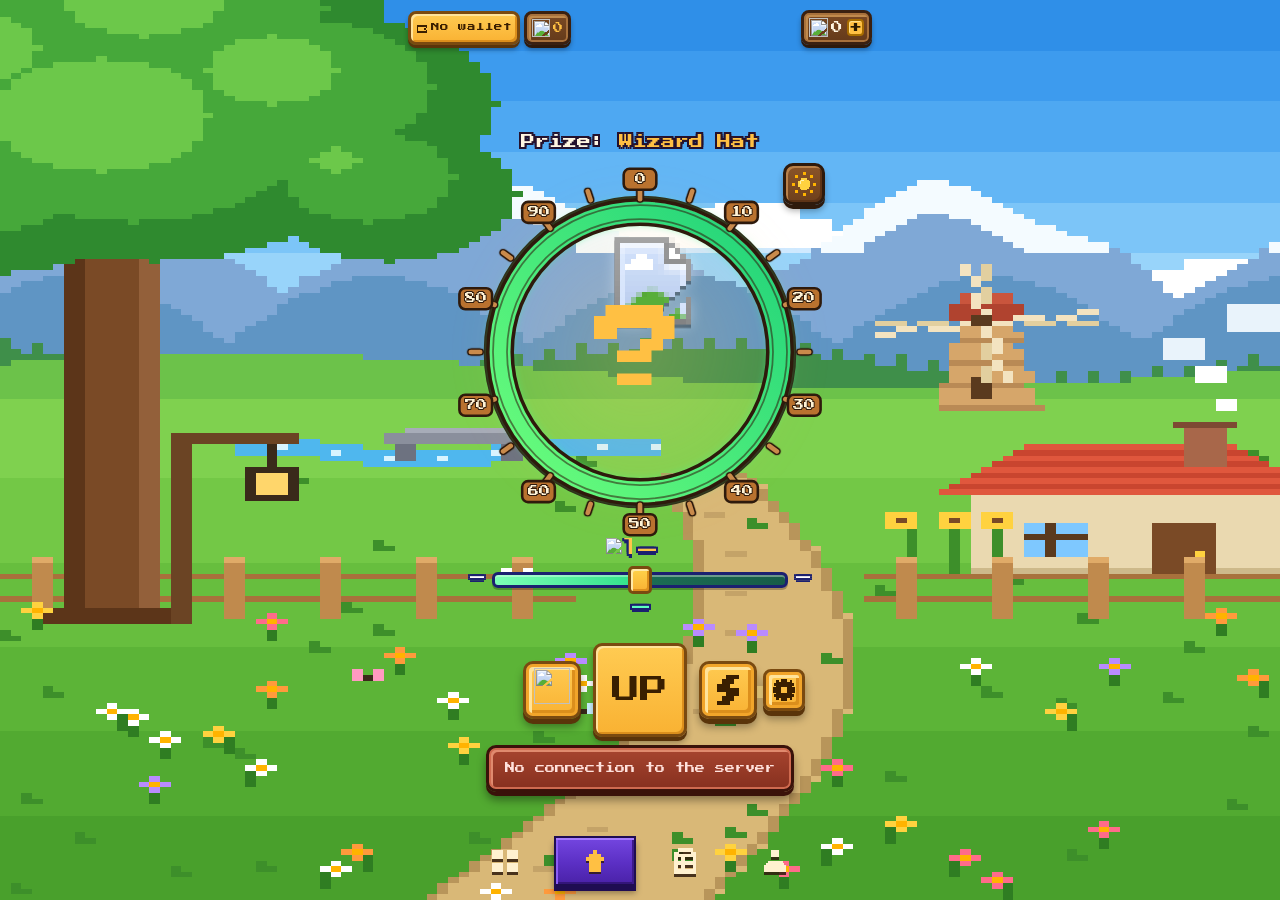
==== commit 02c90b0d: "Remember Halloween night/day separately and start Halloween in night mode" ====
--- a/templates/index.html
+++ b/templates/index.html
@@ -6854,7 +6854,7 @@
     e.stopPropagation();
     haptic('impact', 'light');
     const next = document.documentElement.dataset.sky === 'night' ? 'day' : 'night';
-    try { localStorage.setItem('sky', next); } catch (err) {}
+    try { localStorage.setItem(document.documentElement.dataset.halloween === 'on' ? 'halloweenSky' : 'sky', next); } catch (err) {}
     if (window.setSky) window.setSky(next);
   });
 }
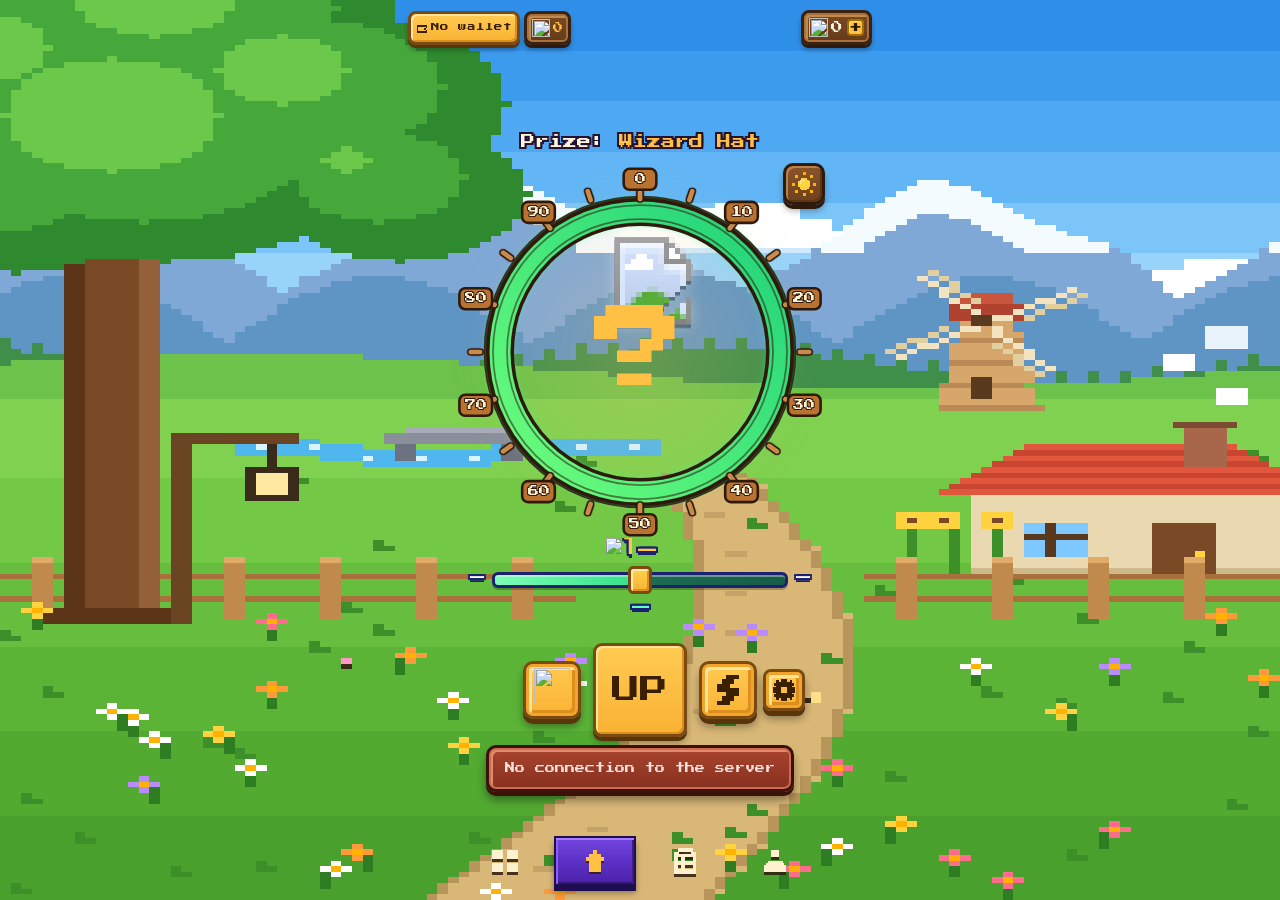
==== commit 068de491: "Refresh responsive menu stylesheet after hidden-mode fix" ====
--- a/templates/index.html
+++ b/templates/index.html
@@ -2885,7 +2885,7 @@
 </script>
 <script src="https://telegram.org/js/telegram-web-app.js"></script>
 <script src="https://unpkg.com/@tonconnect/ui@2.0.9/dist/tonconnect-ui.min.js"></script>
-<link rel="stylesheet" href="/static/ui-layout.css?v=2">
+<link rel="stylesheet" href="/static/ui-layout.css?v=3">
 </head>
 <body>
 
--- a/static/ui-layout.css
+++ b/static/ui-layout.css
@@ -42,6 +42,7 @@
  aspect-ratio:1/1; height:auto; padding:16px 8px 12px; gap:12px;
  text-align:center; box-sizing:border-box; overflow:hidden;
 }
+#view-menu .menu-grid > .menu-card.menu-wide[hidden] { display:none !important; }
 #view-menu .menu-grid > .menu-card.menu-wide::before { left:0; top:0; right:0; bottom:auto; height:5px; width:auto; }
 #view-menu .menu-grid > .menu-card.menu-wide::after { opacity:.3; }
 #view-menu .menu-card .mc-medal {
